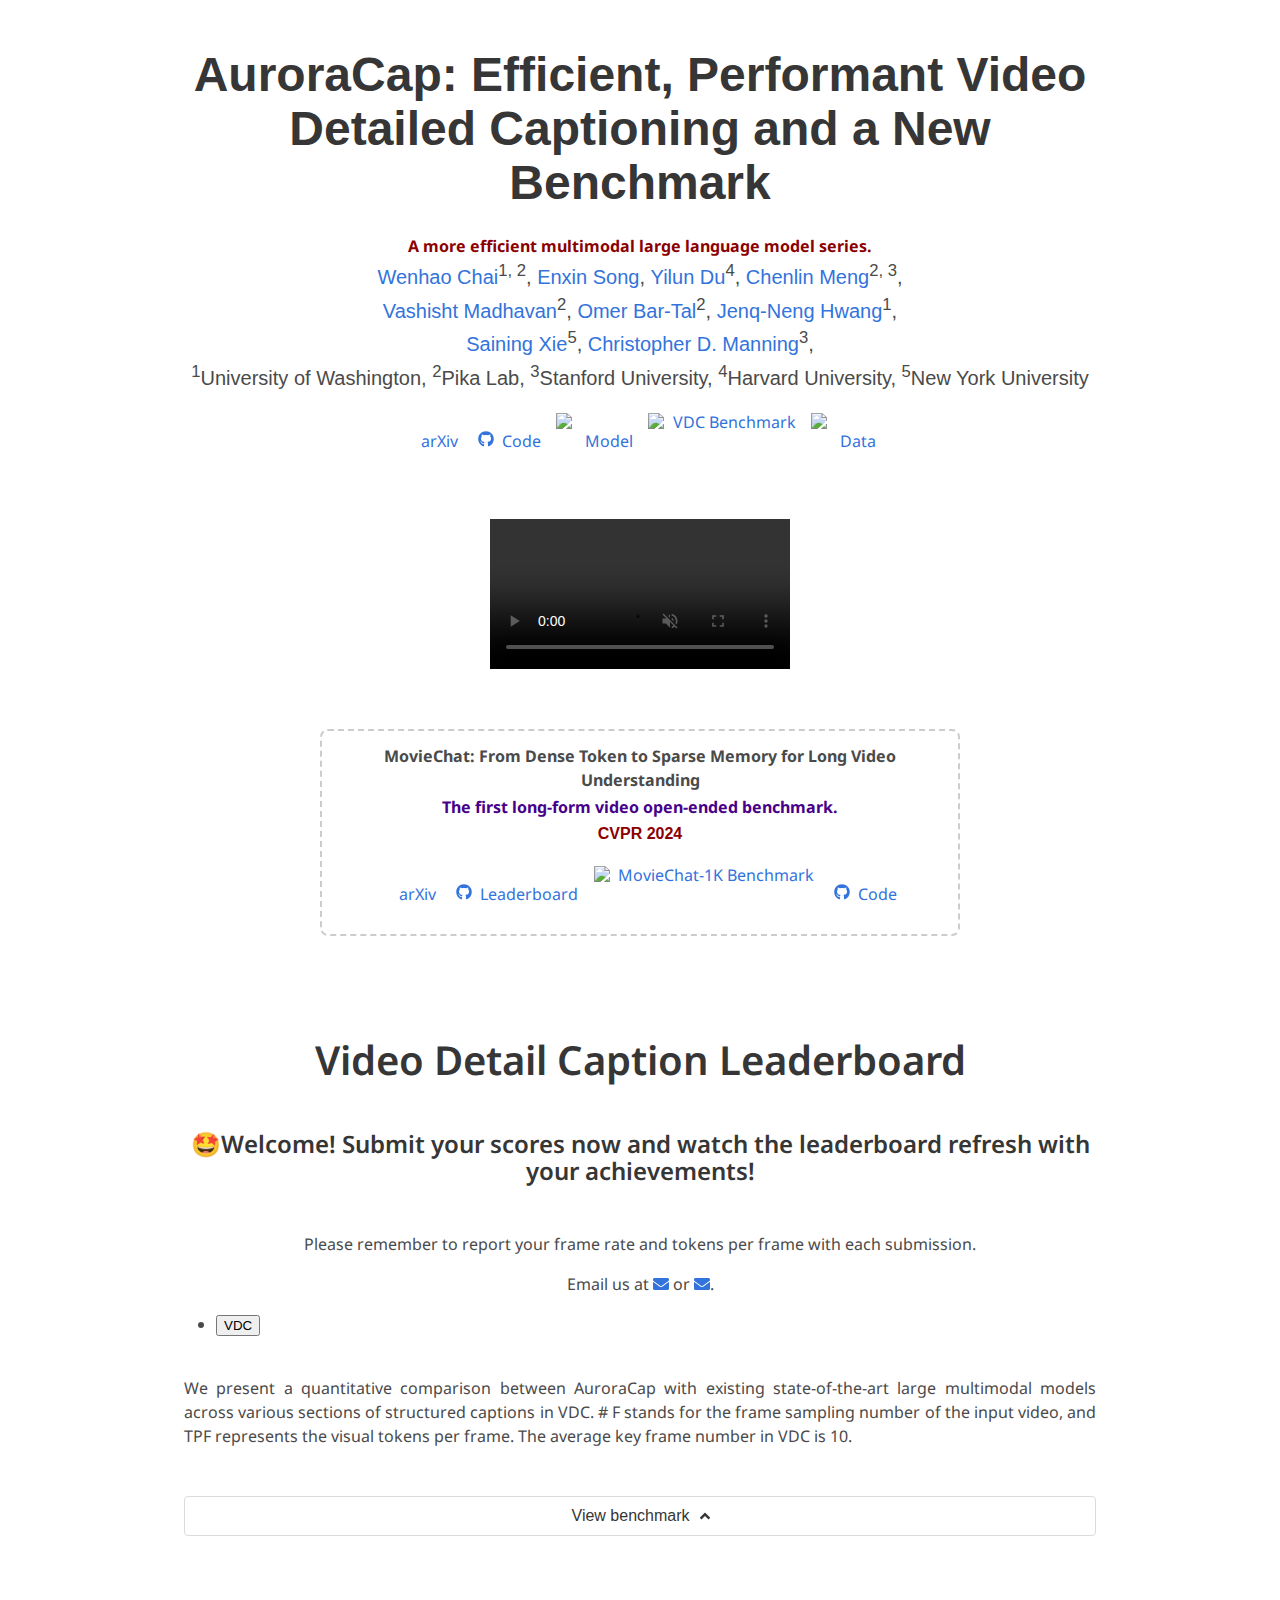
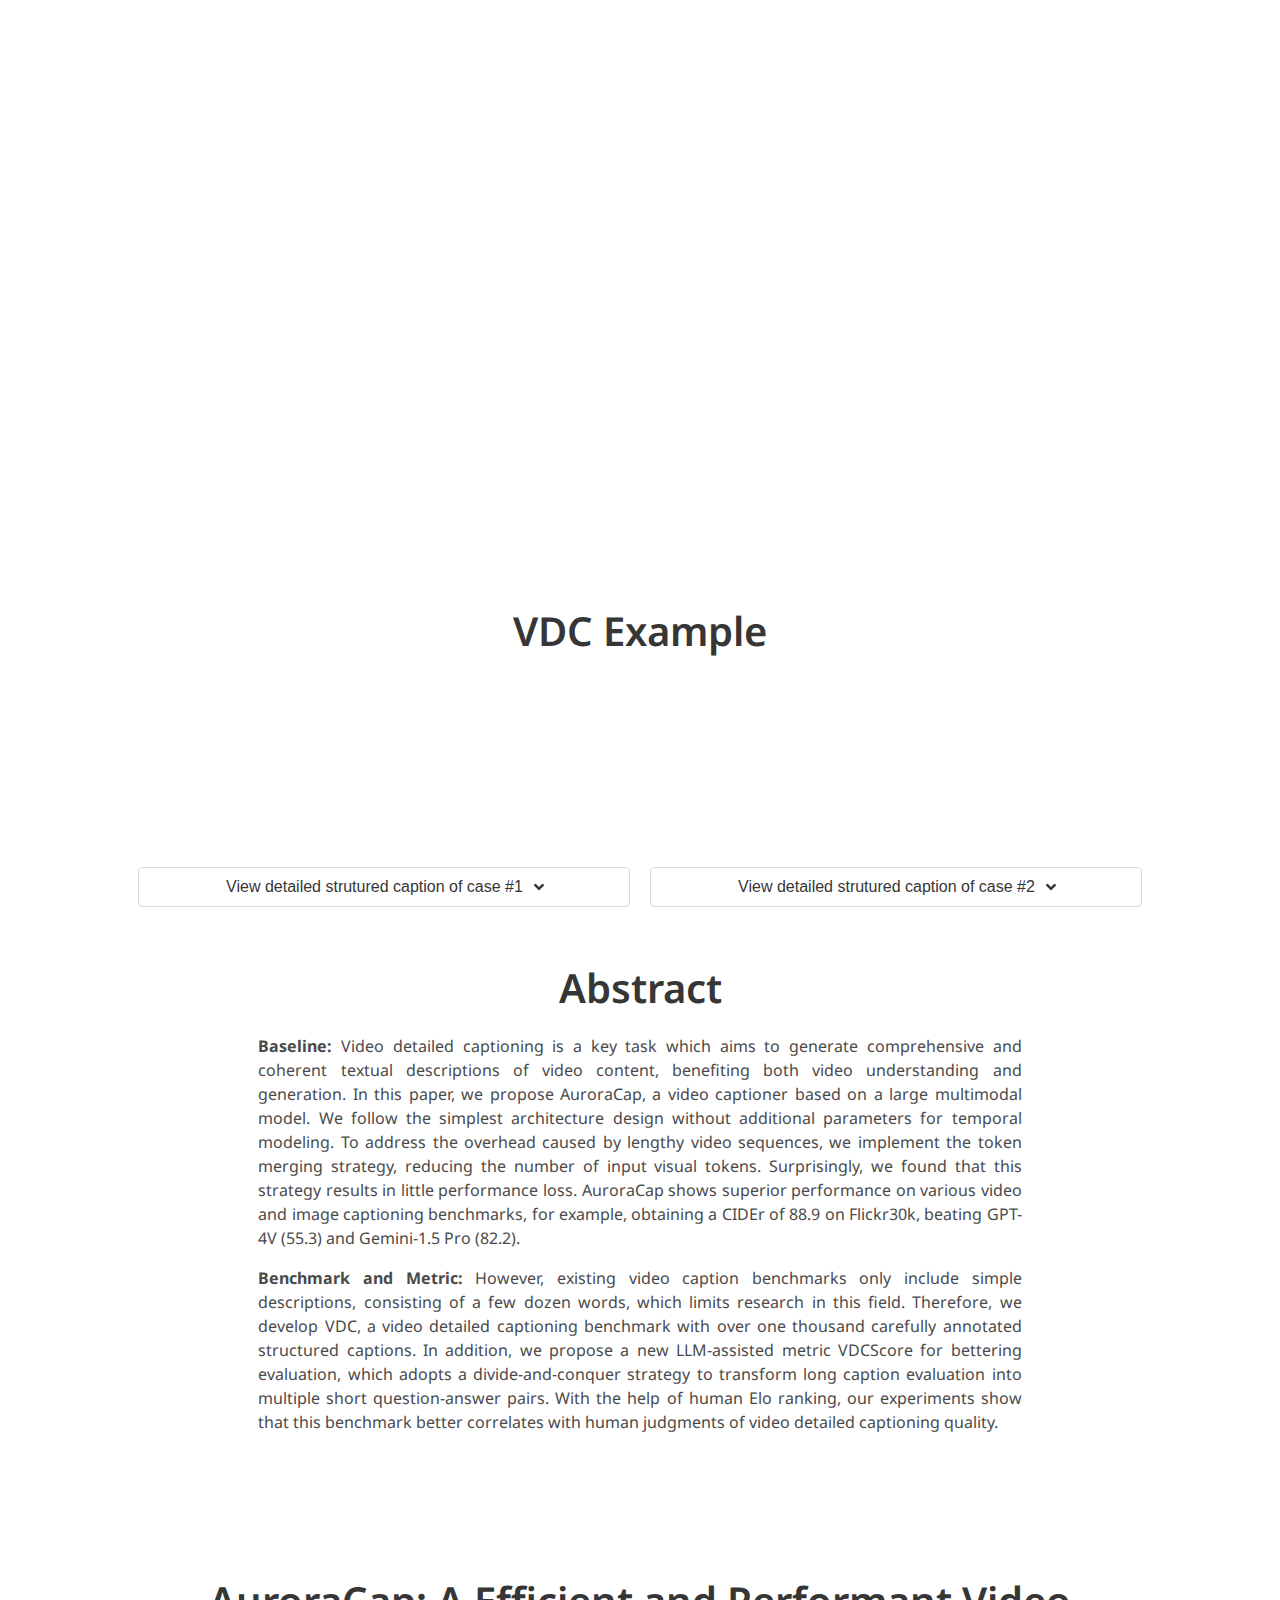
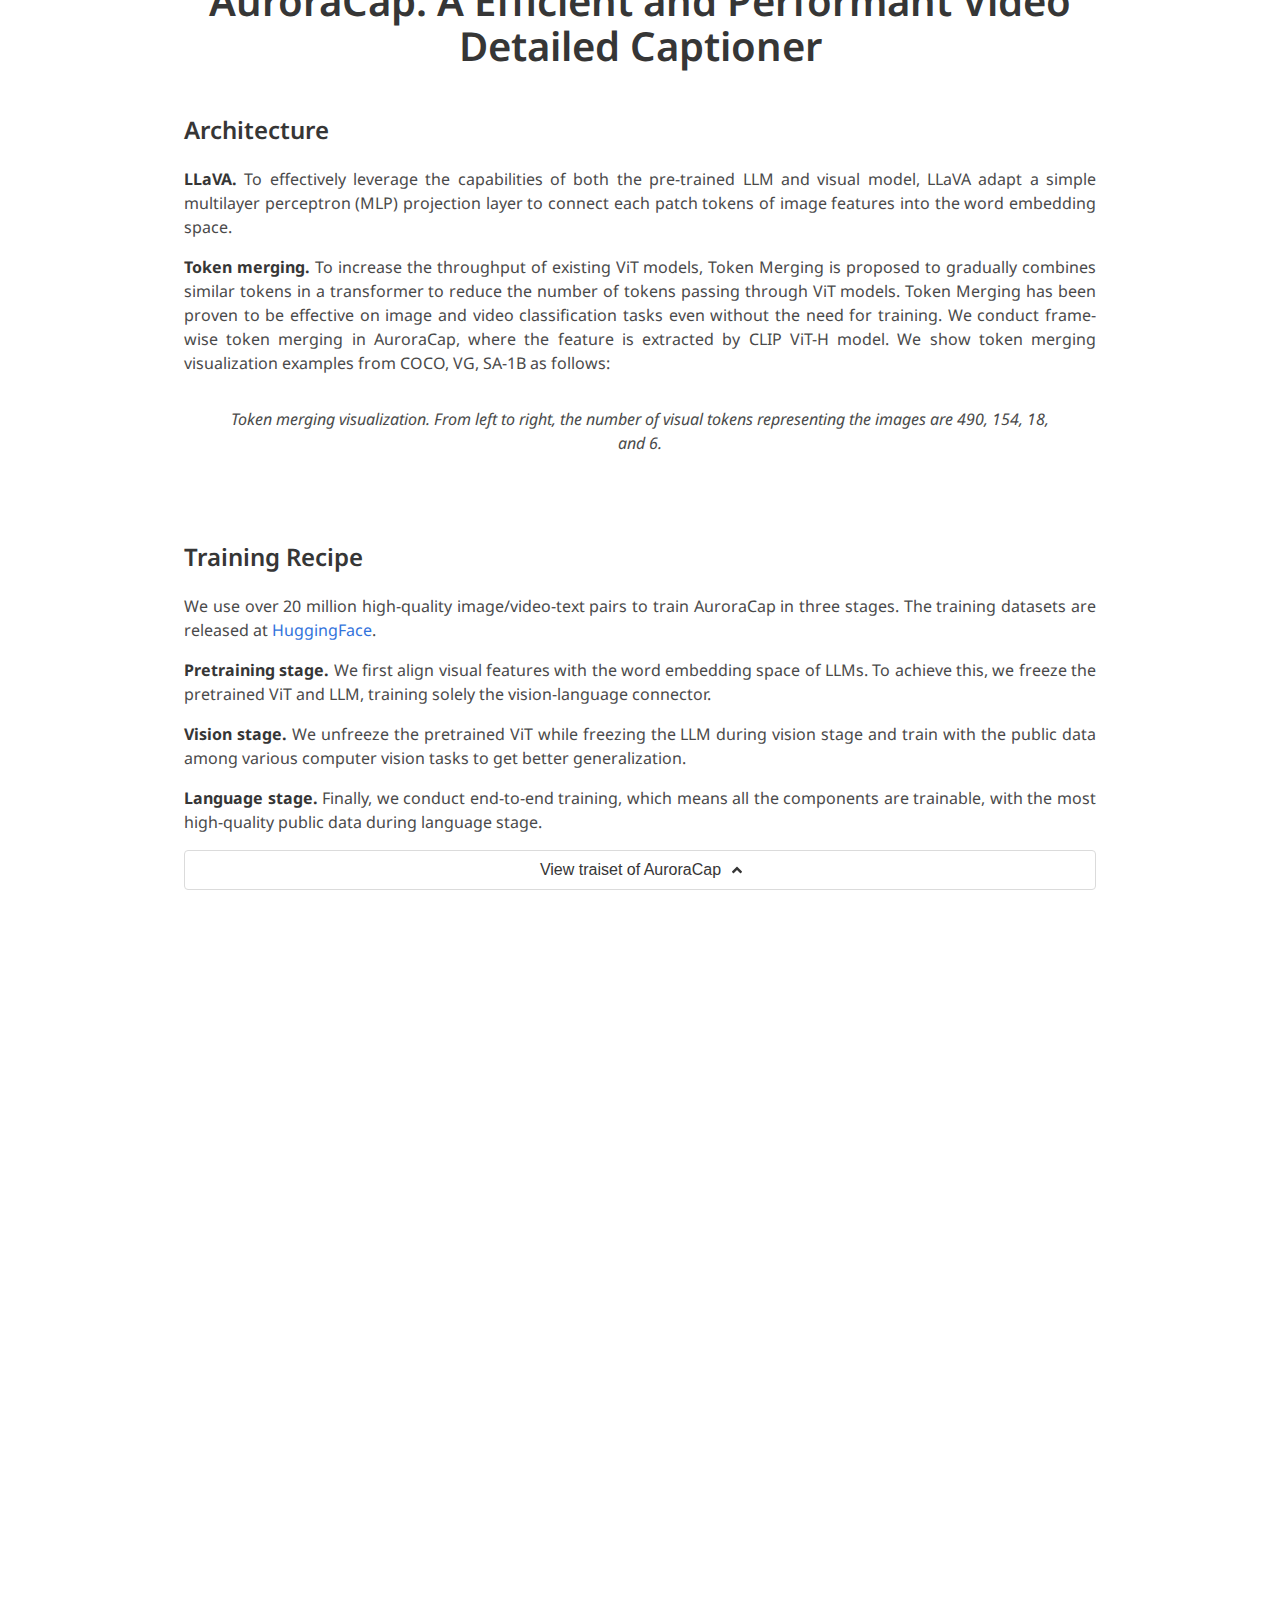
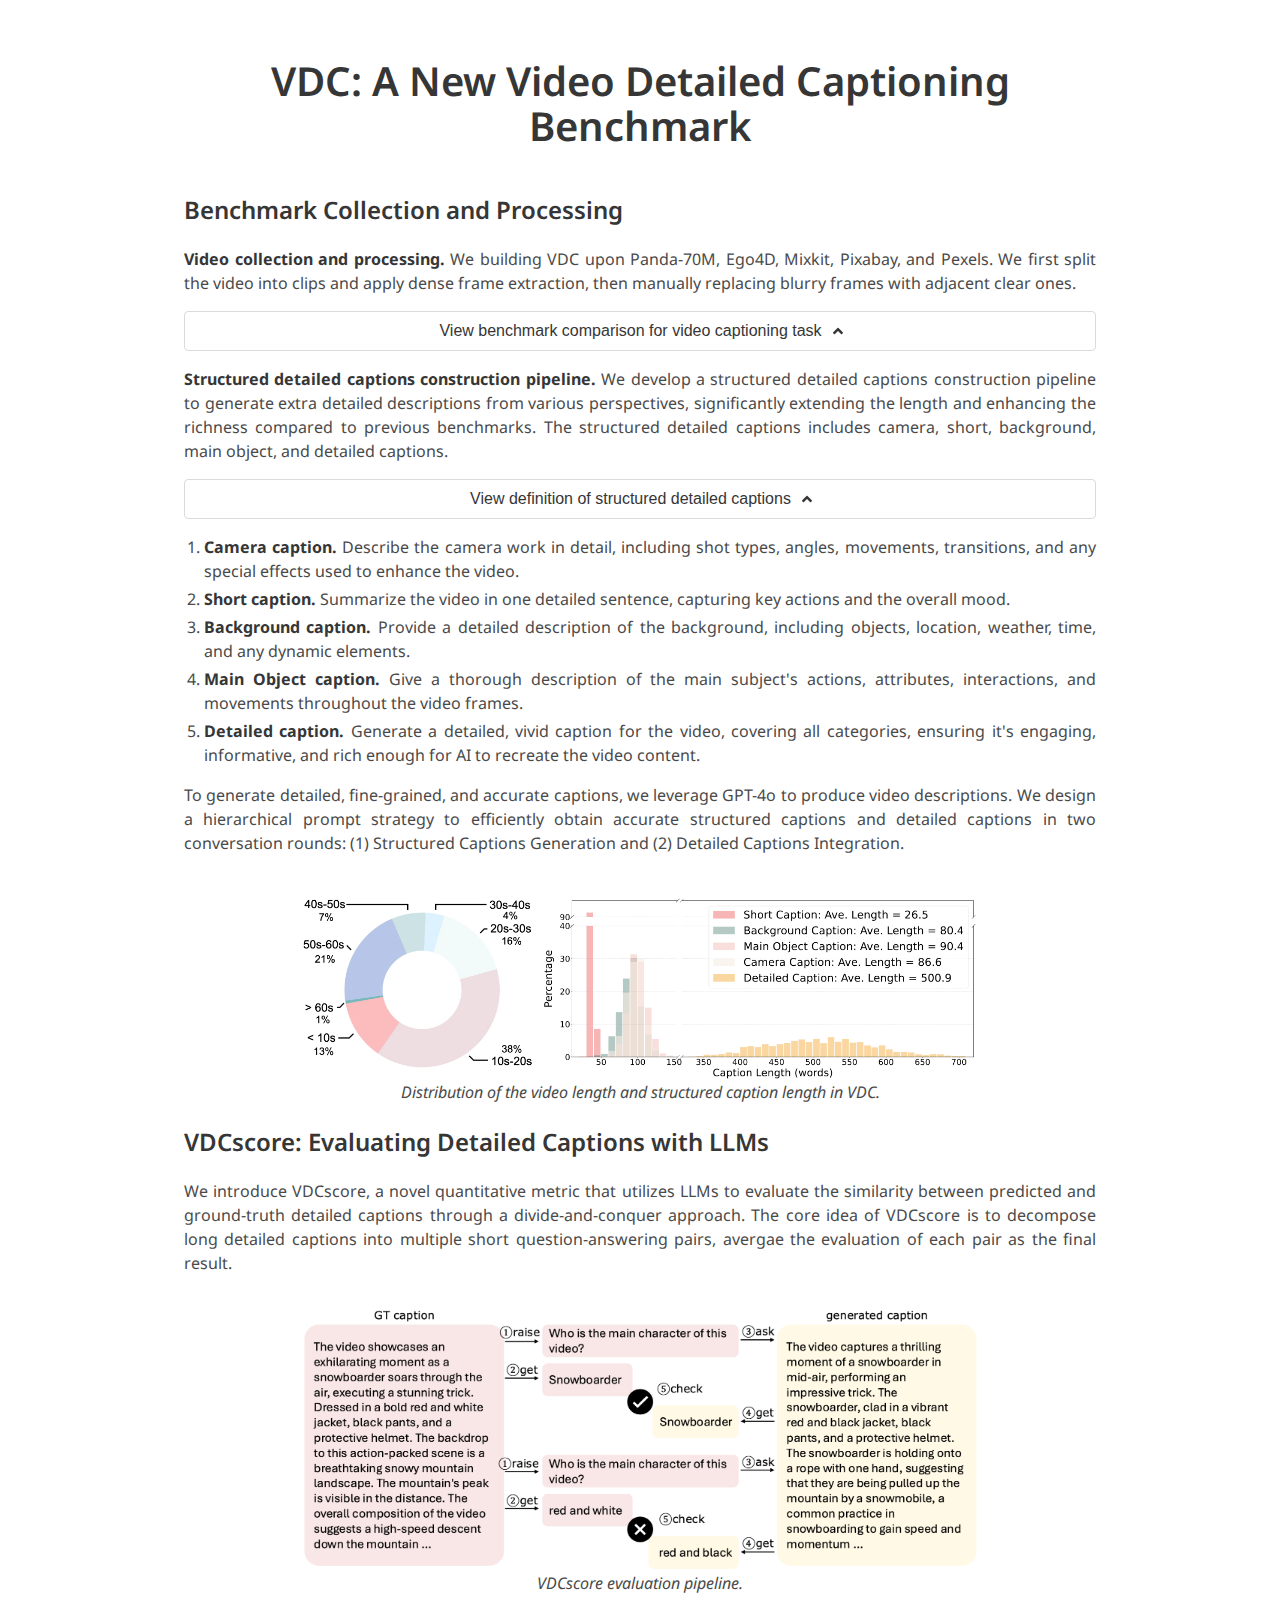
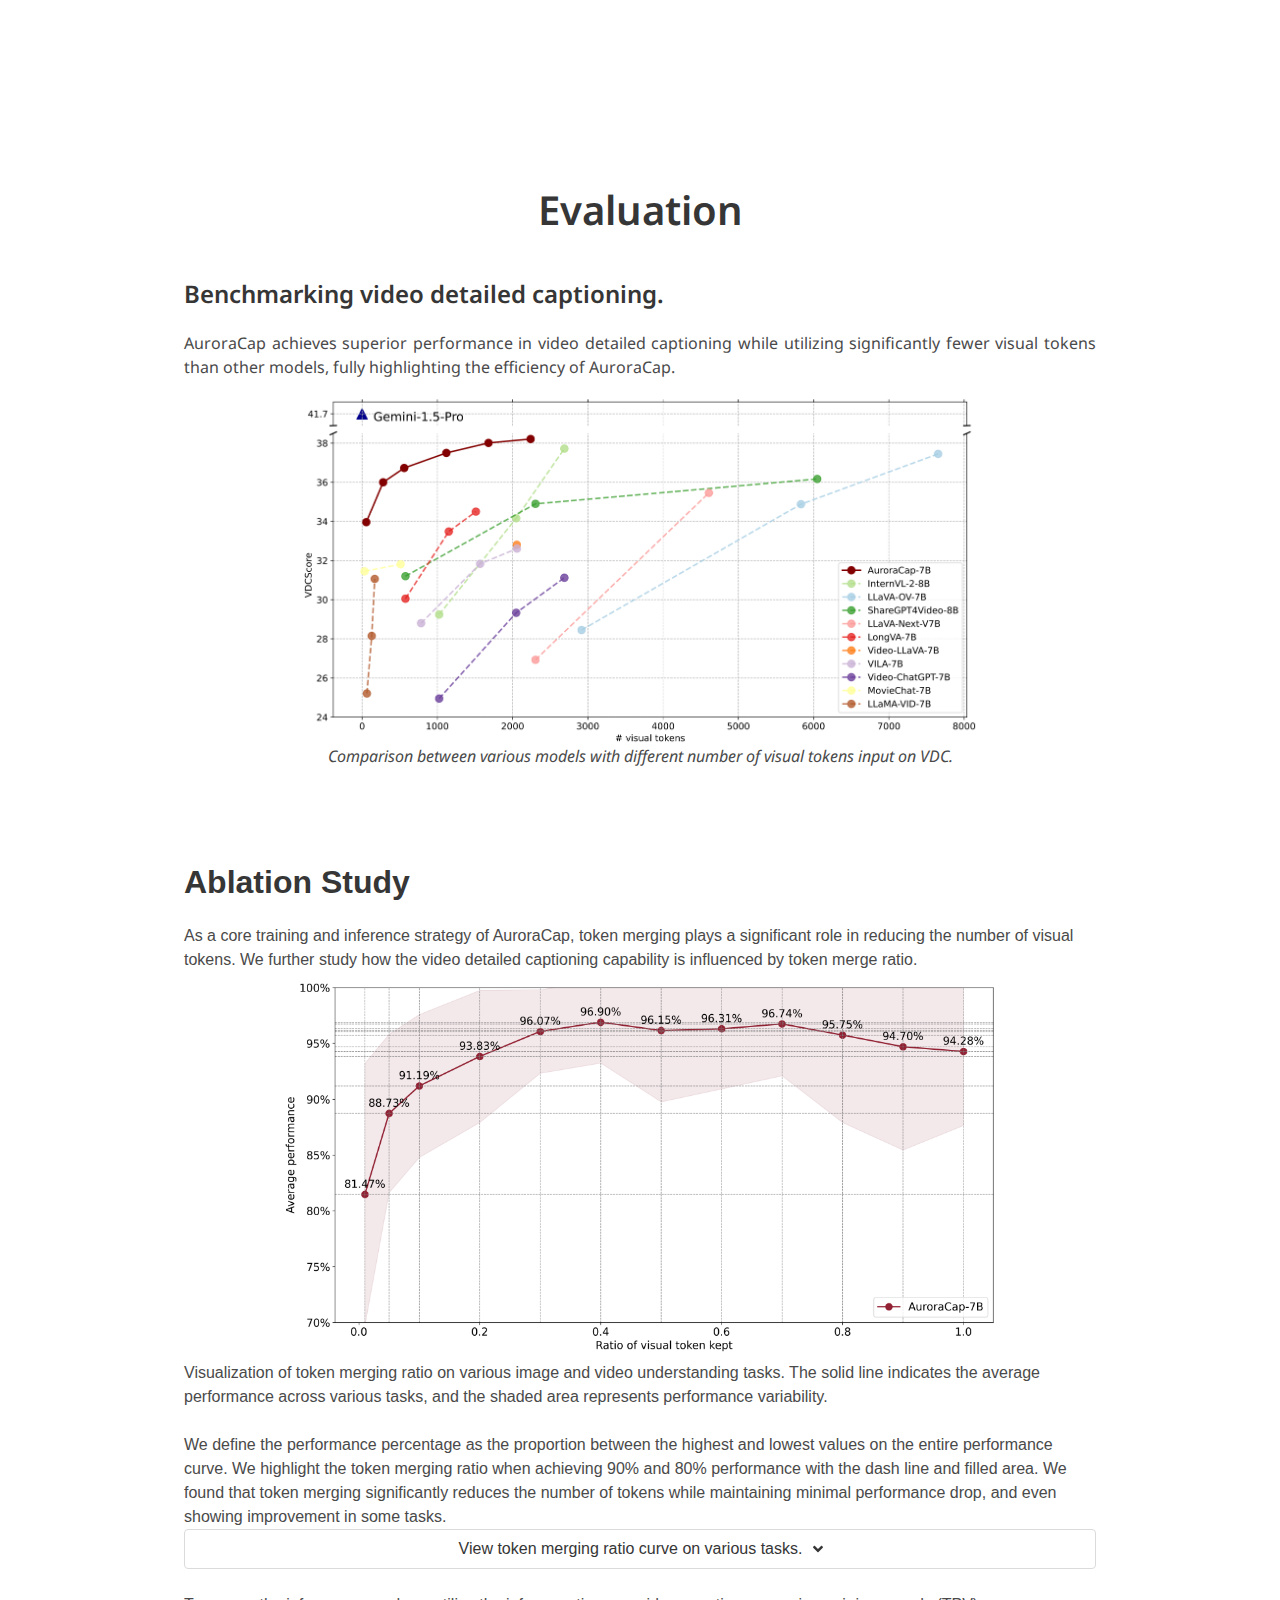
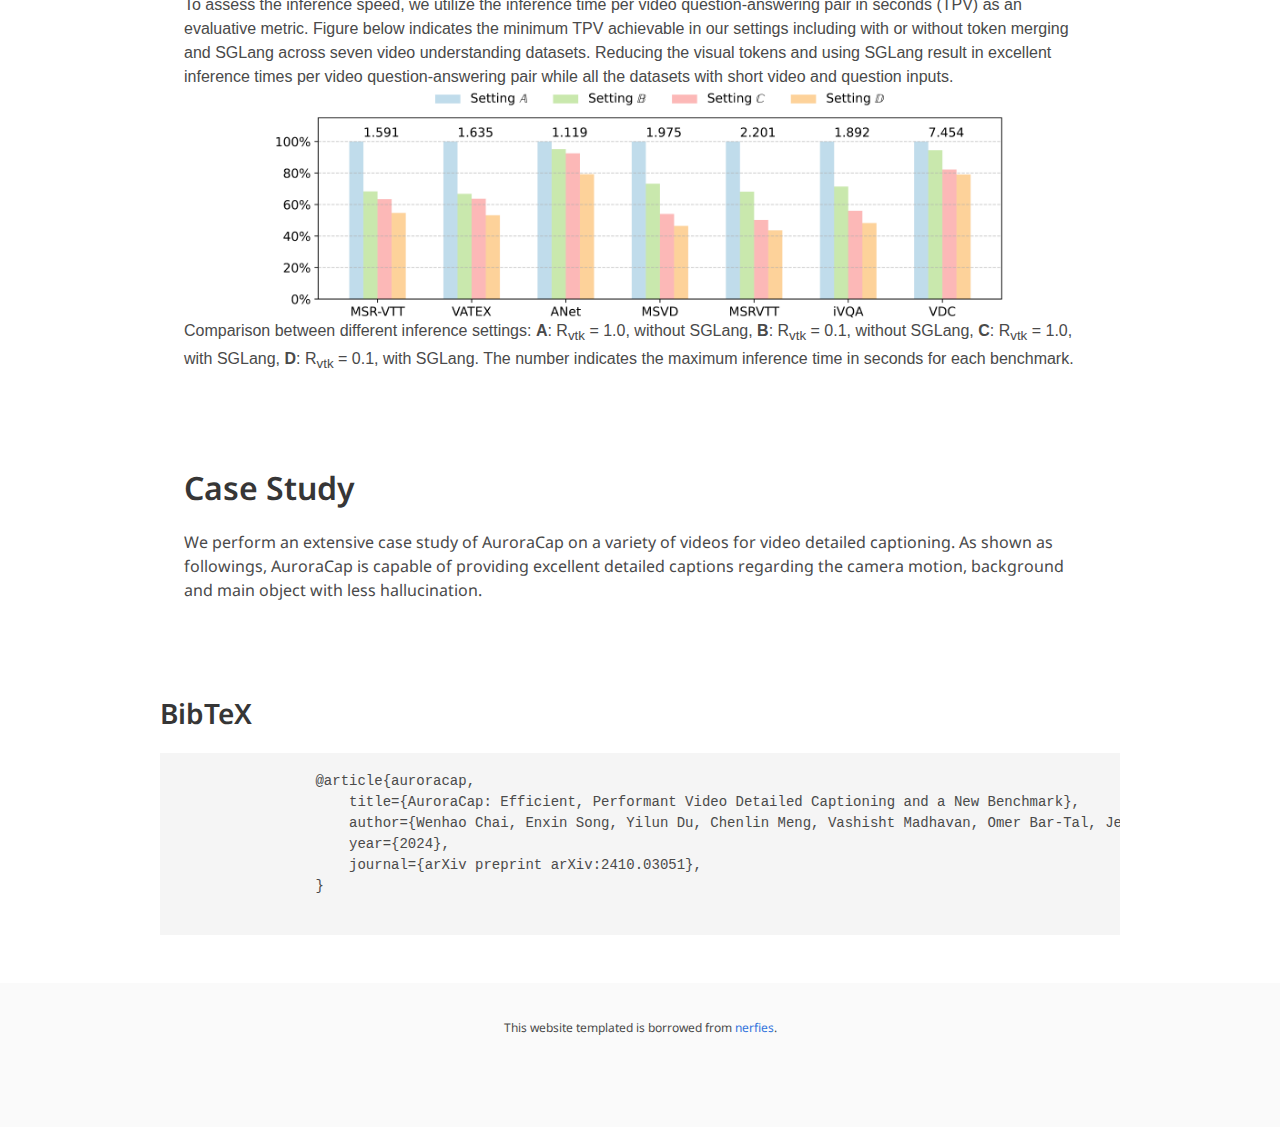
==== index.html @ 4c08557e "add teaser demo video and related work" ====
<!DOCTYPE html>
<html>

<head>
    <title>AuroraCap: Efficient, Performant Video Detailed Captioning and a New Benchmark</title>
    <!-- consider to add our icon here -->
    <!-- <link rel="icon" href="" type="image/icon type"> -->

    <meta name="viewport" content="width=device-width, initial-scale=1">

    <script src="https://cdn.jsdelivr.net/npm/chart.js@4.4.0/dist/chart.umd.min.js"></script>
    <script src="https://cdn.jsdelivr.net/npm/chartjs-plugin-datalabels@2.0.0"></script>
    <script
        src="https://cdn.jsdelivr.net/npm/chartjs-plugin-annotation@3.0.1/dist/chartjs-plugin-annotation.min.js"></script>

    <link href="https://fonts.googleapis.com/css?family=Google+Sans|Noto+Sans|Castoro" rel="stylesheet">
    <link rel="stylesheet" href="website/css/bulma.min.css">
    <link rel="stylesheet" href="website/css/bulma-carousel.min.css">
    <link rel="stylesheet" href="website/css/bulma-slider.min.css">
    <link rel="stylesheet" href="https://cdn.jsdelivr.net/gh/jpswalsh/academicons@1/css/academicons.min.css">
    <link rel="stylesheet" href="website/css/fontawesome.all.min.css">

    <script src="https://ajax.googleapis.com/ajax/libs/jquery/3.5.1/jquery.min.js"></script>
    <script src="./website/javascript/bulma-carousel.min.js"></script>
    <script src="./website/javascript/bulma-slider.min.js"></script>

    <link href="https://cdn.jsdelivr.net/npm/bootstrap@5.1.3/dist/css/bootstrap.min.css" rel="stylesheet"
        integrity="sha384-1BmE4kWBq78iYhFldvKuhfTAU6auU8tT94WrHftjDbrCEXSU1oBoqyl2QvZ6jIW3" crossorigin="anonymous">
    <script src="https://cdn.jsdelivr.net/npm/bootstrap@5.1.3/dist/js/bootstrap.bundle.min.js"
        integrity="sha384-ka7Sk0Gln4gmtz2MlQnikT1wXgYsOg+OMhuP+IlRH9sENBO0LRn5q+8nbTov4+1p"
        crossorigin="anonymous"></script>

    <link href="https://unpkg.com/tabulator-tables@5.5.2/dist/css/tabulator_bootstrap4.min.css" rel="stylesheet">
    <script type="text/javascript" src="https://unpkg.com/tabulator-tables@5.5.2/dist/js/tabulator.min.js"></script>
    <script defer src="website/javascript/fontawesome.all.min.js"></script>
    <!-- <script src="website/javascript/peity-vanilla.js"></script> -->


    <!-- below we load some js scripts -->
    <script src="website/javascript/benchmark_table.js" type="module"></script>

    <link rel="stylesheet" href="website/css/index.css">

    <!-- Google tag (gtag.js) -->
    <script async src="https://www.googletagmanager.com/gtag/js?id=G-C7GJ4FYMY9"></script>
    <script>
        window.dataLayer = window.dataLayer || [];
        function gtag() { dataLayer.push(arguments); }
        gtag('js', new Date());

        gtag('config', 'G-C7GJ4FYMY9');
    </script>

    <!-- MathJax script -->
    <script type="text/javascript" async
        src="https://cdnjs.cloudflare.com/ajax/libs/mathjax/2.7.5/MathJax.js?config=TeX-MML-AM_CHTML">
    </script>
    <script type="text/javascript">
        MathJax.Hub.Config({
            tex2jax: {inlineMath: [['$','$'], ['\\(','\\)']]}
        });
    </script>

    <noscript>
        <p><img alt="Clicky" width="1" height="1" src="//in.getclicky.com/101339888ns.gif" /></p>
    </noscript>

    <script>
        document.addEventListener('DOMContentLoaded', function () {
        var toggles = document.querySelectorAll('.toggle-section');
        toggles.forEach(function(toggle) {
            toggle.addEventListener('click', function() {
            var content = document.getElementById(toggle.getAttribute('aria-controls'));
            var toggleIcon = toggle.children[1].children[0];
            content.classList.toggle('is-active');
            if (content.classList.contains('is-active')) {
                toggleIcon.style.transition = 'transform 0.3s ease';
                toggleIcon.style.transform = 'rotate(180deg)';
            } else {
                toggleIcon.style.transition = 'transform 0.3s ease';
                toggleIcon.style.transform = 'rotate(0deg)';
            }
            });
        });
        });
      </script>

    <style>
        .collapse-content {
          display: none;
          margin-top: 10px;
        }
        .collapse-content.is-active {
          display: block;
        }
        /* .toggle-section .icon.is-small {
          transition: transform 0.3s ease;
        } */
        /* .toggle-section .fa-angle-up {
          transform: rotate(180deg);
        } */
      </style>
</head>

<body>

    
    <!-- Title. -->
    <section class="hero">
        <div class="hero-body">
            <div class="container is-max-desktop">
                <div class="columns is-centered">
                    <div class="column has-text-centered">
                        <h1 class="title is-1 publication-title is-bold">
                            <!-- <img src="website/img/mint-leaf-logo.png" alt="logo" width="40" height="40" /> -->
                            AuroraCap: Efficient, Performant Video Detailed Captioning and a New Benchmark
                        </h1>
                        <p style="color: darkred; font-weight: bold;">A more efficient multimodal large language model series.</p>
                        <div class="is-size-5 publication-authors">
                            <span class="author-block">
                              <a href="https://rese1f.github.io/">Wenhao Chai</a><sup>1, 2</sup>,</span>
                            <span class="author-block">
                              <a href="https://espere-1119-song.github.io/"> Enxin Song</a><sup></sup>,</span>
                            <span class="author-block">
                              <a href="https://yilundu.github.io/"> Yilun Du</a><sup>4</sup>,
                            </span>
                            <span class="author-block">
                              <a href="https://cs.stanford.edu/~chenlin/"> Chenlin Meng</a><sup>2, 3</sup>,
                            </span>
                          </div>
                
                          <div class="is-size-5 publication-authors">
                            <span class="author-block">
                              <a href="https://scholar.google.com/citations?user=WjF1dugAAAAJ">Vashisht Madhavan</a><sup>2</sup>,
                            </span>
                            <span class="author-block">
                              <a href="https://omerbt.github.io/"> Omer Bar-Tal</a><sup>2</sup>,
                            </span>
                            <span class="author-block">
                              <a href="https://people.ece.uw.edu/hwang/">Jenq-Neng Hwang</a><sup>1</sup>,
                            </span>
                          </div>
                
                          <div class="is-size-5 publication-authors">
                            <span class="author-block">
                              <a href="https://www.sainingxie.com/">Saining Xie</a><sup>5</sup>,
                            </span>
                            <span class="author-block">
                              <a href="https://nlp.stanford.edu/~manning/"> Christopher D. Manning</a><sup>3</sup>,
                            </span>
                          </div>
                          
                
                          <div class="is-size-5 publication-authors">
                            <span class="author-block"><sup>1</sup>University of Washington,</span>
                            <span class="author-block"><sup>2</sup>Pika Lab,</span>
                            <span class="author-block"><sup>3</sup>Stanford University,</span>
                            <span class="author-block"><sup>4</sup>Harvard University,</span>
                            <span class="author-block"><sup>5</sup>New York University</span>
                          </div>
                          <!-- <div class="'is-size-5 publication-authors">
                            <span class="author-block"><sup>†</sup>Equal contribution</span>
                          </div>
                          <div class="'is-size-4 publication-authors">
                            <span class="author-block" style="color: darkred; font-weight: bold;">NeurIPS 2024 D&B (Oral)</span>
                          </div> -->

                        <div class="column has-text-centered">
                            <div class="publication-links">
                                <!-- PDF Link. -->
                                 <!-- <span class="link-block">
                                    <a class="btn btn-outline-dark"
                                     role="button">
                                    &nbsp;
                                        <i class="fas fa-file-pdf"></i>
                                        <span>&nbsp;&nbsp;Paper (Coming Soon)</span>
                                    </a> &nbsp;&nbsp;
                                 </span> -->
                                <span class="link-block">
                                    <a href="https://arxiv.org/abs/2410.03051" class="btn btn-outline-dark"
                                        role="button">
                                        <span class="icon">
                                            <i class="ai ai-arxiv"></i>
                                        </span>
                                        <span>arXiv</span>
                                    </a> &nbsp;&nbsp;
                                </span>
                                <!-- Code Link. -->
                                <span class="link-block">
                                    <a href="https://github.com/rese1f/aurora" class="btn btn-outline-dark" role="button">
                                        <span class="icon">
                                            <i class="fab fa-github"></i>
                                        </span>
                                        <span>Code</span>
                                    </a> &nbsp;&nbsp;

                                </span>

                                <!-- Model Link. -->
                                <span class="link-block">
                                    <a href="https://huggingface.co/collections/wchai/auroracap-66d117ffe13bedda96702013" class="btn btn-outline-dark" role="button">
                                        <span class="icon" style="display: inline-flex; align-items: center;">
                                            <img src="https://huggingface.co/front/assets/huggingface_logo-noborder.svg" alt="Hugging Face" style="width: 20px; height: 18px; margin-right: 5px;">
                                        </span>
                                        <span>Model</span>
                                    </a> &nbsp;&nbsp;
                                </span>

                                <!-- Benchmark Link. -->
                                <span class="link-block">
                                    <a href="https://huggingface.co/datasets/wchai/Video-Detailed-Caption" class="btn btn-outline-dark" role="button" style="display: inline-flex; align-items: center;">
                                        <span class="icon" style="display: inline-flex; align-items: center;">
                                            <img src="https://huggingface.co/front/assets/huggingface_logo-noborder.svg" alt="Hugging Face" style="width: 20px; height: 18px; margin-right: 5px;">
                                        </span>
                                        <span>VDC Benchmark</span>
                                    </a> &nbsp;&nbsp;
                                </span>
                                                                                   
                                
                                <!-- Data Link. -->
                                <span class="link-block">
                                    <a href="https://huggingface.co/datasets/wchai/AuroraCap-trainset" class="btn btn-outline-dark" role="button">
                                        <span class="icon" style="display: inline-flex; align-items: center;">
                                            <img src="https://huggingface.co/front/assets/huggingface_logo-noborder.svg" alt="Hugging Face" style="width: 20px; height: 18px; margin-right: 5px;">
                                        </span>
                                        <span>Data</span>
                                    </a> &nbsp;&nbsp;
                                </span>
                            </div>
                        </div>

                    </div>
                </div>
            </div>
        </div>
    </section>


    <section class="hero teaser">
        <div class="container is-max-desktop">
          <div class="hero-body">
              <video id="teaser" autoplay muted loop playsinline controls width="100%">
                  <!-- <source src="./website/videos/eai-video-v2.mov" type="video/quicktime"> -->
                  <source src="./website/videos/vdc_1.mp4" type="video/mp4">
                  Your browser does not support the video tag.
              </video>
          </div>
        </div>
      </section>

    <!-- Previous work -->
    <section class="section" id="model_table" style="border: 2px dashed #ccc; border-radius: 8px; padding: 5px; margin: 5px auto; max-width: 50%;">  
        <div class="container" style="max-width: 100%;">
            <div class="hero-body" style="padding: 5px;">
                <div class="has-text-centered">
                    <h5 style="font-weight: bold; margin: 3px 0;">
                        MovieChat: From Dense Token to Sparse Memory for Long Video Understanding
                    </h5>
                    <p style="color: hsl(271, 100%, 27%); font-weight: bold; text-align: center; margin: 3px 0;">The first long-form video open-ended benchmark.</p>
                    <div class="'is-size-4 publication-authors">
                        <span class="author-block" style="color: darkred; font-weight: bold;">CVPR 2024</span>
                    </div>
                </div>
                <div class="content has-text-justified">
                    <div class="column has-text-centered">
                        <div class="publication-links">
                            <!-- Paper Link. -->
                            <span class="link-block">
                                <a href="https://arxiv.org/abs/2307.16449v4" class="btn btn-outline-dark"
                                    role="button">
                                    <span class="icon">
                                        <i class="ai ai-arxiv"></i>
                                    </span>
                                    <span>arXiv</span>
                                </a> &nbsp;&nbsp;
                            </span>

                            <!-- Leaderboard Link. -->
                            <span class="link-block">
                                <a href="https://github.com/rese1f/MovieChat?tab=readme-ov-file#-moviechat-1k-leaderboard" class="btn btn-outline-dark"
                                    role="button">
                                    <span class="icon">
                                        <i class="fab fa-github"></i>
                                    </span>
                                    <span>Leaderboard</span>
                                </a> &nbsp;&nbsp;
                            </span>

                            <!-- Benchmark Link. -->
                            <span class="link-block">
                                <a href="https://huggingface.co/datasets/Enxin/MovieChat-1K-test" class="btn btn-outline-dark" role="button" style="display: inline-flex; align-items: center;">
                                    <span class="icon" style="display: inline-flex; align-items: center;">
                                        <img src="https://huggingface.co/front/assets/huggingface_logo-noborder.svg" alt="Hugging Face" style="width: 20px; height: 18px; margin-right: 5px;">
                                    </span>
                                    <span>MovieChat-1K Benchmark</span>
                                </a> &nbsp;&nbsp;
                            </span>

                            <!-- Code Link. -->
                            <span class="link-block">
                                <a href="https://github.com/rese1f/MovieChat" class="btn btn-outline-dark" role="button">
                                    <span class="icon">
                                        <i class="fab fa-github"></i>
                                    </span>
                                    <span>Code</span>
                                </a> &nbsp;&nbsp;

                            </span>
                                                                               
                        </div>
                    </div>
                    
                </div>
            </div>
        </div>
    </section>

    <!-- Leaderboard-->
    <section class="section" id="embodied_agent_interface_detail">
        <div class="container is-max-desktop">
            <div class="hero-body">
                <h2 class="title is-2" style="text-align: center;">Video Detail Caption Leaderboard</h2>
                <br>
                <div class="content has-text-justified">
                    <div class="has-text-centered">
                        <h4 class="title is-4">🤩Welcome! Submit your scores now and watch the leaderboard refresh with your achievements! </h4>
                        <br>
                        <p>
                            Please remember to report your frame rate and tokens per frame with each submission.
                        </p>
                        <p>
                            Email us at <a href="mailto:enxin.23@intl.zju.edu.cn"><i class="fas fa-envelope"></i></a> or <a href="mailto:wchai@uw.edu"><i class="fas fa-envelope"></i></a>.
                        </p>
                    </div>
                    <ul class="nav nav-tabs" id="myTab" role="tablist">
                        <li class="nav-item" role="presentation">
                            <button class="nav-link active" id="main-results-tab" data-bs-toggle="tab"
                                data-bs-target="#benchmark-table-content" type="button" role="tab"
                                aria-controls="main-results-tab" aria-selected="true">VDC</button>
                        </li>
                        <!-- <li class="nav-item" role="presentation">
                            <button class="nav-link" id="eurus-code-table-tab" data-bs-toggle="tab"
                                data-bs-target="#eurus-code-table-content" type="button" role="tab"
                                aria-controls="eurus-code-table-tab" aria-selected="false">VirtualHome</button>
                        </li> -->
                    </ul>
                    <div class="tab-content" id="myTabContent">
                        <div class="tab-pane fade show active" id="benchmark-table-content" role="tabpanel"
                            aria-labelledby="benchmark-table-content">
                            <div id="behavior-benchmark-main-table"></div>
                        </div>
                        <!-- <div class="tab-pane fade" id="eurus-code-table-content" role="tabpanel"
                            aria-labelledby="eurus-code-table-content">
                            <div id="virtualhome-benchmark-main-table"></div>
                        </div> -->
                    </div>
                    <br>
                    <p>
                        We present a quantitative comparison between AuroraCap with existing state-of-the-art large multimodal models across various sections of structured captions in VDC. 
                        # F stands for the frame sampling number of the input video, and TPF represents the visual tokens per frame. 
                        The average key frame number in VDC is 10.
                    </p>

                </div>
                <br>
                <div class="collapsible-section">
                    <button class="button is-fullwidth toggle-section" aria-controls="benchmark_table">
                        <span>View benchmark</span>
                        <span class="icon is-small">
                            <i class="fas fa-angle-down" aria-hidden="true"></i>
                        </span>
                    </button>
                    <div id="benchmark_table" class="collapse-content">
                        <iframe
                        src="https://huggingface.co/datasets/wchai/Video-Detailed-Caption/embed/viewer/default/VDC_captions"
                        frameborder="0"
                        width="100%"
                        height="560px"
                        ></iframe>
                    </div>
                </div>
                <script>
                    document.addEventListener('DOMContentLoaded', function() {
                        const button = document.querySelector('[aria-controls="benchmark_table"]');
                        if (button) {
                            button.click();
                        }
                    });
                </script>
            </div>
        </div>
    </section>


    <!-- Example video -->
    <div class="video-container">
        <h2 class="title is-2" style="text-align: center;">VDC Example</h2>
        <br>
        <table style="width: 80%; margin: 0 auto;">
            <tr>
                <td style="width: 50%; padding: 10px;">
                    <video autoplay muted loop playsinline style="width: 100%; height: auto;">
                        <source src="website/videos/vdc_1.mp4" type="video/mp4">
                        Your browser does not support the video tag.
                    </video> 
                    <div class="collapsible-section">
                        <button class="button is-fullwidth toggle-section" aria-controls="transition_table_vh_1">
                            <span>View detailed strutured caption of case #1</span>
                            <span class="icon is-small">
                                <i class="fas fa-angle-down" aria-hidden="true"></i>
                            </span>
                        </button>
                        <div id="transition_table_vh_1" class="collapse-content">
                            <table class="table is-striped is-hoverable" id="vh_logical_matching_score" style="width: 100%; table-layout: fixed; font-size: 0.9em;">
                                <thead>
                                    <tr> 
                                        <th style="width: 15%;"><b>[short caption]</b></th>
                                        <th style="width: 85%;">(26 words) In this video, two smartphones are compared side by side as they launch and run the game \'Angry Birds 2\', showcasing their performance and loading times. </th>
                                    </tr>
                                    <tr>
                                        <th style="width: 15%;"><b>[background caption]</b></th>
                                        <th style="width: 85%;">(65 words) The video is set against a clean, white background that emphasizes the two smartphones placed side by side. The lighting is bright and even, creating a neutral atmosphere. The time displayed at the bottom of the screen counts up, indicating the duration of the gameplay. The environment is quiet, with no background noise, allowing the focus to remain on the visual performance of the devices.</th>
                                    </tr>
                                    <tr>
                                        <th style="width: 15%;"><b>[main object caption]</b></th>
                                        <th style="width: 85%;">(85 words) The main subjects are two smartphones, one on the left and one on the right, both displaying the game \'Angry Birds 2\'. The left phone shows a vibrant loading screen with colorful graphics, while the right phone initially displays a blank screen before transitioning to the game. The hands of the presenter are visible, interacting with the devices, tapping the screens to initiate the game. The presenter\'s fingers move swiftly, indicating a sense of urgency and excitement as they compare the responsiveness of both devices.</th>
                                    </tr>
                                    <tr>
                                        <th style="width: 15%;"><b>[camera caption]</b></th>
                                        <th style="width: 85%;">(76 words) The camera work is steady and focused, primarily using a medium shot that captures both smartphones in their entirety. The angle is slightly above the devices, providing a clear view of the screens and the presenter\'s hands. There are no significant camera movements; instead, the focus remains on the devices as they load the game. The video includes a timer overlay at the bottom, which counts the seconds, enhancing the comparative aspect of the performance test. The video opens with a visually striking presentation of two smartphones positioned side by side against a pristine white background, which serves to enhance the focus on the devices themselves. The lighting is bright and evenly distributed, creating a neutral and distraction-free atmosphere that allows viewers to concentrate on the smartphones and their performance.</th>
                                    </tr>
                                    <tr>
                                        <th style="width: 15%;"><b>[detailed caption]</b></th>
                                        <th style="width: 85%;">(609 words) The video opens with a visually striking presentation of two smartphones positioned side by side against a pristine white background, which serves to enhance the focus on the devices themselves. The lighting is bright and evenly distributed, creating a neutral and distraction-free atmosphere that allows viewers to concentrate on the smartphones and their performance. Both devices prominently display the YouTube application interface, featuring a video titled "Dart Moon Collision," which is highlighted as "#1 ON TRENDING" from the "NASA.gov Video" channel. Below the video pane, viewers can see the view counts and like/dislike statistics, along with a curated list of additional video suggestions at the bottom of the screens. A consistent timestamp of 6:12 PM is visible, adding a temporal context to the scene. A watermark logo is also present, likely indicating the content\'s publisher or owner, subtly reinforcing the source of the material being showcased.</th>
                                    </tr>
                                </thead>
                            </table>
                        </div>
                    </div>
                </td>
                
                <td style="width: 50%; padding: 10px;">
                    <video autoplay muted loop playsinline style="width: 100%; height: auto;">
                        <source src="website/videos/vdc_2.mp4" type="video/mp4">
                        Your browser does not support the video tag.
                    </video> 
                    <div class="collapsible-section">
                        <button class="button is-fullwidth toggle-section" aria-controls="transition_table_vh_2">
                            <span>View detailed strutured caption of case #2</span>
                            <span class="icon is-small">
                                <i class="fas fa-angle-down" aria-hidden="true"></i>
                            </span>
                        </button>
                        <div id="transition_table_vh_2" class="collapse-content">
                            <table class="table is-striped is-hoverable" id="vh_logical_matching_score" style="width: 100%; table-layout: fixed; font-size: 0.9em;">
                                <thead>
                                    <tr>
                                        <th style="width: 16%; text-align: center; vertical-align: middle;"><b>[short caption]</b></th>
                                        <th style="width: 84%; vertical-align: middle;">(25 words) A young woman with curly hair engages with her laptop, transitioning from a focused expression to a smile, reflecting a journey of discovery or realization.</th>
                                    </tr>
                                    <tr>
                                        <th style="width: 16%; text-align: center; vertical-align: middle;"><b>[background caption]</b></th>
                                        <th style="width: 84%; vertical-align: middle;">(70 words) The setting is minimalistic, featuring a soft blue backdrop that creates a calm and serene atmosphere. The lighting is bright and even, enhancing the subject\'s features and the smooth surface of the laptop. There are no distracting elements in the background, allowing the viewer to focus entirely on the subject\'s expressions and actions. The environment is quiet, with a sense of stillness that emphasizes the woman\'s concentration and eventual joy.</th>
                                    </tr>
                                    <tr>
                                        <th style="width: 16%; text-align: center; vertical-align: middle;"><b>[main object caption]</b></th>
                                        <th style="width: 84%; vertical-align: middle;">(93 words) The main subject, a young woman with a voluminous curly hairstyle, is dressed in a light blue button-up shirt. Initially, her expression is serious and contemplative as she gazes intently at the laptop screen, her brow slightly furrowed. As she interacts with the device, her posture is slightly hunched forward, indicating focus and engagement. Gradually, her expression shifts to one of delight, with a smile breaking across her face, suggesting a positive revelation or achievement. Her fingers move deftly over the laptop\'s keyboard, showcasing her active participation in whatever task she is undertaking.</th>
                                    </tr>
                                    <tr>
                                        <th style="width: 16%; text-align: center; vertical-align: middle;"><b>[camera caption]</b></th>
                                        <th style="width: 84%; vertical-align: middle;">(94 words) The camera work is steady and focused, primarily using a medium shot that captures both smartphones in their entirety. The angle is slightly above the devices, providing a clear view of the screens and the presenter\'s hands. There are no significant camera movements; instead, the focus remains on the devices as they load the game. The video includes a timer overlay at the bottom, which counts the seconds, enhancing the comparative aspect of the performance test. The video opens with a visually striking presentation of two smartphones positioned side by side against a pristine white background, which serves to enhance the focus on the devices themselves. The lighting is bright and evenly distributed, creating a neutral and distraction-free atmosphere that allows viewers to concentrate on the smartphones and their performance.</th>
                                    </tr>
                                    <tr>
                                        <th style="width: 16%; text-align: center; vertical-align: middle;"><b>[detailed caption]</b></th>
                                        <th style="width: 84%; vertical-align: middle;">(407 words) The video presents a captivating scene featuring a young woman with voluminous, curly hair, elegantly styled and framing her face. She is dressed in a light blue collared shirt that complements her complexion and adds a touch of calmness to the overall aesthetic. The setting is minimalistic, with a soft blue backdrop that enhances the serene atmosphere, creating a tranquil environment conducive to concentration. The lighting is bright and even, illuminating her features and the sleek surface of the laptop she is holding, while ensuring that no distracting elements are present in the background. This simplicity allows the viewer to focus entirely on her expressions and actions, which are central to the narrative.<br>As the video unfolds, the woman maintains a consistent posture, initially appearing serious and contemplative as she gazes intently at the laptop screen. Her brow is slightly furrowed, indicating deep thought and engagement with the task at hand. She leans slightly forward, her body language reflecting her focus and determination. The camera captures her in a series of close-up shots, providing an intimate view of her facial expressions and hand movements. The angles are primarily frontal, allowing the audience to connect with her emotional journey as she interacts with the device.<br>Throughout the sequence, the woman\'s expression transitions from one of concentration to a radiant smile, suggesting a journey of discovery or realization. As she navigates through the content on her laptop, her fingers move deftly over the keyboard, showcasing her active participation and engagement with whatever task she is undertaking. The smooth transitions between shots maintain a fluid narrative flow, with the focus subtly shifting between her face and the laptop screen. This technique emphasizes the connection between her emotional responses and the content she is interacting with, drawing the viewer deeper into her experience.<br>The overall composition of the video is clean and visually appealing, with a shallow depth of field that blurs the background slightly, ensuring that the viewer\'s attention remains on the subject. The stillness of the environment enhances the sense of concentration, while the eventual shift in her expression to one of delight signifies a positive revelation or achievement. This moment of joy, captured in her smile, serves as a poignant reminder of the satisfaction that can come from engaging with technology and the discoveries it can facilitate. The video encapsulates a moment of introspection and triumph, inviting the viewer to share in the woman\'s journey as she navigates her digital landscape.
                                    </tr>
                                </thead>
                            </table>
                        </div>
                    </div>
                </td>

                
            </tr>
        </table>
    </div>


    <!-- Abstract. -->
    <section class="section" id="abstract">
        <div class="container is-max-desktop">
            <div class="columns is-centered has-text-centered">
                <div class="column is-four-fifths">
                    <h2 class="title is-2">Abstract</h2>
                    <div class="content has-text-justified">
                        <p>
                            <b>Baseline:</b> 
                            Video detailed captioning is a key task which aims to generate comprehensive and coherent textual descriptions of video content, benefiting both video understanding and generation. 
                            In this paper, we propose AuroraCap, a video captioner based on a large multimodal model. 
                            We follow the simplest architecture design without additional parameters for temporal modeling. 
                            To address the overhead caused by lengthy video sequences, we implement the token merging strategy, reducing the number of input visual tokens.
                            Surprisingly, we found that this strategy results in little performance loss. 
                            AuroraCap shows superior performance on various video and image captioning benchmarks, for example, obtaining a CIDEr of 88.9 on Flickr30k, beating GPT-4V (55.3) and Gemini-1.5 Pro (82.2). 
                        </p>
                        <p>
                            <b>Benchmark and Metric:</b> 
                            However, existing video caption benchmarks only include simple descriptions, consisting of a few dozen words, which limits research in this field. 
                            Therefore, we develop VDC, a video detailed captioning benchmark with over one thousand carefully annotated structured captions. 
                            In addition, we propose a new LLM-assisted metric VDCScore for bettering evaluation, which adopts a divide-and-conquer strategy to transform long caption evaluation into multiple short question-answer pairs. 
                            With the help of human Elo ranking, our experiments show that this benchmark better correlates with human judgments of video detailed captioning quality. 
                        </p>
                    </div>
                </div>
            </div>

        </div>
    </section>


    <!-- Method -->
    <section class="section" id="embodied_agent_interface_detail">
        <div class="container is-max-desktop">
            <div class="hero-body">
                    <h2 class="title is-2" style="text-align: center;">AuroraCap: A Efficient and Performant Video Detailed Captioner</h2>
                    <br>
                    <div class="content has-text-justified">
                        <h3 class="title is-4">Architecture</h3>
                        <p>
                            <strong>LLaVA.<d-cite key="liu2024visual"></d-cite></strong> 
                            To effectively leverage the capabilities of both the pre-trained LLM and visual model, LLaVA adapt a simple multilayer perceptron (MLP) projection layer to connect each patch tokens of image features into the word embedding space. 
                        </p>
                        <p>
                            <strong>Token merging.<d-cite key="bolya2022token"></d-cite></strong> 
                            To increase the throughput of existing ViT models, Token Merging is proposed to gradually combines similar tokens in a transformer to reduce the number of tokens passing through ViT models. 
                            Token Merging has been proven to be effective on image and video classification tasks even without the need for training.
                            We conduct frame-wise token merging in AuroraCap, where the feature is extracted by CLIP ViT-H<d-cite key="fang2023data"></d-cite> model. 
                            We show token merging visualization examples from  COCO<d-cite key="lin2014microsoft"></d-cite>, VG<d-cite key="krishna2017visual"></d-cite>, SA-1B<d-cite key="kirillov2023segment"></d-cite> as follows:
                            <d-figure>
                                <figure class="l-body">
                                    <div id='tomevis_div'></div>
                                    <script src="https://d3js.org/d3.v7.min.js"></script>
                                    <script src="website/javascript/tome_vis.js"></script>
                                    <figcaption>
                                        Token merging visualization. From left to right, the number of visual tokens representing the images are 490, 154, 18, and 6.
                                    </figcaption>
                                    </figure>
                            </d-figure>
                        </p>
                        <br>
                        <h3 class="title is-4">Training Recipe</h3>
                        <p>
                            We use over 20 million high-quality image/video-text pairs to train AuroraCap in three stages. The training datasets are released at <a href="https://huggingface.co/datasets/Reself/AuroraCap-trainset" target="_blank">HuggingFace</a>.
                        </p>
                        <p>
                            <strong>Pretraining stage.</strong> 
                            We first align visual features with the word embedding space of LLMs. 
                            To achieve this, we freeze the pretrained ViT and LLM, training solely the vision-language connector. 
                        </p>
                        <p>
                            <strong>Vision stage.</strong> 
                            We unfreeze the pretrained ViT while freezing the LLM during vision stage and train with the public data among various computer vision tasks to get better generalization.
                        </p>
                        <p>
                            <strong>Language stage.</strong> 
                            Finally, we conduct end-to-end training, which means all the components are trainable, with the most high-quality public data during language stage. 
                        </p>
                        <div class="collapsible-section">
                            <button class="button is-fullwidth toggle-section" aria-controls="transition_table_vh_3">
                                <span>View traiset of AuroraCap</span>
                                <span class="icon is-small">
                                    <i class="fas fa-angle-down" aria-hidden="true"></i>
                                </span>
                            </button>
                            <div id="transition_table_vh_3" class="collapse-content">
                                <iframe
                                src="https://huggingface.co/datasets/wchai/AuroraCap-trainset/embed/viewer/default/projection"
                                frameborder="0"
                                width="100%"
                                height="560px"
                                ></iframe>
                            </div>
                        </div>
                        <script>
                            document.addEventListener('DOMContentLoaded', function() {
                                const button = document.querySelector('[aria-controls="transition_table_vh_3"]');
                                if (button) {
                                    button.click();
                                }
                            });
                        </script>
                    </div>
            </div>
        </div>
    </section>


    <!-- Benchmark -->
    <section class="section" id="embodied_agent_interface_detail">
        <div class="container is-max-desktop">
            <div class="hero-body">
                <h2 class="title is-2" style="text-align: center;">VDC: A New Video Detailed Captioning Benchmark</h2>
                <br>
                <div class="content has-text-justified">
                    <h3 class="title is-4">Benchmark Collection and Processing</h3>
                    <p>
                        <strong>Video collection and processing.</strong>
                        We building VDC upon Panda-70M<d-cite key="chen2024panda"></d-cite>, Ego4D<d-cite key="grauman2022ego4d"></d-cite>, Mixkit<d-cite key="mixkit"></d-cite>, Pixabay<d-cite key="pixabay"></d-cite>, and Pexels<d-cite key="pexels"></d-cite>. 
                        We first split the video into clips and apply dense frame extraction, then manually replacing blurry frames with adjacent clear ones.
                        <div class="collapsible-section">
                            <button class="button is-fullwidth toggle-section" aria-controls="model_table">
                                <span>View benchmark comparison for video captioning task</span>
                                <span class="icon is-small">
                                    <i class="fas fa-angle-down" aria-hidden="true"></i>
                                </span>
                            </button>
                            <div id="model_table" class="collapse-content">
                                <table class="table is-striped is-hoverable" id="model_info">
                                    <caption style="caption-side: top; text-align: center; color: black; font-style: italic;">
                                        <b>Table 1 :</b> Benchmark comparison for video captioning task. Ave. Length indicates the average number of words per caption.
                                    </caption>
                                    <thead>
                                        <tr>
                                            <th class="tb-hdr">Dataset</th>
                                            <th>Theme</th>
                                            <th style="text-align: center; vertical-align: middle;"># Video</th>
                                            <th style="text-align: center; vertical-align: middle;"># Clip</th>
                                            <th style="text-align: center; vertical-align: middle;"># Caption</th>
                                            <th style="text-align: center; vertical-align: middle;"># Word</th>
                                            <th style="text-align: center; vertical-align: middle;"># Vocab.</th>
                                            <th style="text-align: center; vertical-align: middle;">Ave. Length</th>
                                        </tr>
                                    </thead>
                                    <tbody>
                                        <tr>
                                            <td class="italic">MSVD<d-cite key="chen2011collecting"></d-cite></td>
                                            <td style="text-align: center; vertical-align: middle;">Open</td>
                                            <td style="text-align: center; vertical-align: middle;">1,970</td>
                                            <td style="text-align: center; vertical-align: middle;">1,970</td>
                                            <td style="text-align: center; vertical-align: middle;">70,028</td>
                                            <td style="text-align: center; vertical-align: middle;">607,339</td>
                                            <td style="text-align: center; vertical-align: middle;">13,010</td>
                                            <td style="text-align: center; vertical-align: middle;">8.67</td>
                                        </tr>
                                        <tr>
                                            <td class="italic">MSR-VTT<d-cite key="xu2016msr"></d-cite></td>
                                            <td style="text-align: center; vertical-align: middle;">Open</td>
                                            <td style="text-align: center; vertical-align: middle;">7,180</td>
                                            <td style="text-align: center; vertical-align: middle;">10,000</td>
                                            <td style="text-align: center; vertical-align: middle;">200,000</td>
                                            <td style="text-align: center; vertical-align: middle;">1,856,523</td>
                                            <td style="text-align: center; vertical-align: middle;">29,316</td>
                                            <td style="text-align: center; vertical-align: middle;">9.28</td>
                                        </tr>
                                        <tr>
                                            <td class="italic">ActivityNet<d-cite key="krishna2017dense"></d-cite></td>
                                            <td style="text-align: center; vertical-align: middle;">Open</td>
                                            <td style="text-align: center; vertical-align: middle;">20,000</td>
                                            <td style="text-align: center; vertical-align: middle;">100,000</td>
                                            <td style="text-align: center; vertical-align: middle;">100,000</td>
                                            <td style="text-align: center; vertical-align: middle;">1,340,000</td>
                                            <td style="text-align: center; vertical-align: middle;">15,564</td>
                                            <td style="text-align: center; vertical-align: middle;">13.40</td>
                                        </tr>
                                        <tr>
                                            <td class="italic">S-MiT<d-cite key="monfort2021spoken"></d-cite></td>
                                            <td style="text-align: center; vertical-align: middle;">Open</td>
                                            <td style="text-align: center; vertical-align: middle;">515,912</td>
                                            <td style="text-align: center; vertical-align: middle;">515,912</td>
                                            <td style="text-align: center; vertical-align: middle;">515,912</td>
                                            <td style="text-align: center; vertical-align: middle;">5,618,064</td>
                                            <td style="text-align: center; vertical-align: middle;">50,570</td>
                                            <td style="text-align: center; vertical-align: middle;">10.89</td>
                                        </tr>
                                        <tr>
                                            <td class="italic">M-VAD<d-cite key="torabi2015using"></d-cite></td>
                                            <td style="text-align: center; vertical-align: middle;">Movie</td>
                                            <td style="text-align: center; vertical-align: middle;">92</td>
                                            <td style="text-align: center; vertical-align: middle;">48,986</td>
                                            <td style="text-align: center; vertical-align: middle;">55,905</td>
                                            <td style="text-align: center; vertical-align: middle;">519,933</td>
                                            <td style="text-align: center; vertical-align: middle;">18,269</td>
                                            <td style="text-align: center; vertical-align: middle;">9.30</td>
                                        </tr>
                                        <tr>
                                            <td class="italic">MPII-MD<d-cite key="rohrbach2013translating"></d-cite></td>
                                            <td style="text-align: center; vertical-align: middle;">Movie</td>
                                            <td style="text-align: center; vertical-align: middle;">94</td>
                                            <td style="text-align: center; vertical-align: middle;">68,337</td>
                                            <td style="text-align: center; vertical-align: middle;">68,375</td>
                                            <td style="text-align: center; vertical-align: middle;">653,467</td>
                                            <td style="text-align: center; vertical-align: middle;">24,549</td>
                                            <td style="text-align: center; vertical-align: middle;">9.56</td>
                                        </tr>
                                        <tr>
                                            <td class="italic">Youcook2<d-cite key="zhou2018towards"></d-cite></td>
                                            <td style="text-align: center; vertical-align: middle;">Cooking</td>
                                            <td style="text-align: center; vertical-align: middle;">2,000</td>
                                            <td style="text-align: center; vertical-align: middle;">15,400</td>
                                            <td style="text-align: center; vertical-align: middle;">15,400</td>
                                            <td style="text-align: center; vertical-align: middle;">121,418</td>
                                            <td style="text-align: center; vertical-align: middle;">2,583</td>
                                            <td style="text-align: center; vertical-align: middle;">7.88</td>
                                        </tr>
                                        <tr>
                                            <td class="italic">Charades<d-cite key="sigurdsson2016hollywood"></d-cite></td>
                                            <td style="text-align: center; vertical-align: middle;">Human</td>
                                            <td style="text-align: center; vertical-align: middle;">9,848</td>
                                            <td style="text-align: center; vertical-align: middle;">10,000</td>
                                            <td style="text-align: center; vertical-align: middle;">27,380</td>
                                            <td style="text-align: center; vertical-align: middle;">607,339</td>
                                            <td style="text-align: center; vertical-align: middle;">13,000</td>
                                            <td style="text-align: center; vertical-align: middle;">22.18</td>
                                        </tr>
                                        <tr>
                                            <td class="italic">VATEX<d-cite key="wang2019vatex"></d-cite></td>
                                            <td style="text-align: center; vertical-align: middle;">Open</td>
                                            <td style="text-align: center; vertical-align: middle;">41,300</td>
                                            <td style="text-align: center; vertical-align: middle;">41,300</td>
                                            <td style="text-align: center; vertical-align: middle;">413,000</td>
                                            <td style="text-align: center; vertical-align: middle;">4,994,768</td>
                                            <td style="text-align: center; vertical-align: middle;">44,103</td>
                                            <td style="text-align: center; vertical-align: middle;">12.09</td>
                                        </tr>
                                        <tr>
                                            <td class="italic">VDC (ours)</td>
                                            <td style="text-align: center; vertical-align: middle;">Open</td>
                                            <td style="text-align: center; vertical-align: middle;">1,027</td>
                                            <td style="text-align: center; vertical-align: middle;">1,027</td>
                                            <td style="text-align: center; vertical-align: middle;">1,027</td>
                                            <td style="text-align: center; vertical-align: middle;">515,441</td>
                                            <td style="text-align: center; vertical-align: middle;">20,419</td>
                                            <td class="highlight-red" style="text-align: center; vertical-align: middle;">500.91</td>
                                        </tr>
                                    </tbody>
                                </table>
                            </div>
                        </div>
                        <script>
                            document.addEventListener('DOMContentLoaded', function() {
                                const button = document.querySelector('[aria-controls="model_table"]');
                                if (button) {
                                    button.click();
                                }
                            });
                        </script>
                    </p>
                    <p>
                        <strong>Structured detailed captions construction pipeline.</strong>
                        We develop a structured detailed captions construction pipeline to generate extra detailed descriptions from various perspectives, significantly extending the length and enhancing the richness compared to previous benchmarks. 
                        The structured detailed captions includes camera, short, background, main object, and detailed captions.
                        <div class="collapsible-section">
                            <button class="button is-fullwidth toggle-section" aria-controls="transition_table_vh_5">
                                <span>View definition of structured detailed captions</span>
                                <span class="icon is-small">
                                    <i class="fas fa-angle-down" aria-hidden="true"></i>
                                </span>
                            </button>
                            <div id="transition_table_vh_5" class="collapse-content">
                                <ol style="margin-left: 20px;">
                                    <li style="margin-bottom: 3px;"><strong>Camera caption.</strong>
                                        Describe the camera work in detail, including shot types, angles, movements, transitions, and any special effects used to enhance the video.
                                    </li>
                                    <li style="margin-bottom: 3px;"><strong>Short caption.</strong>
                                        Summarize the video in one detailed sentence, capturing key actions and the overall mood.
                                    </li>
                                    <li style="margin-bottom: 3px;"><strong>Background caption.</strong>
                                        Provide a detailed description of the background, including objects, location, weather, time, and any dynamic elements.
                                    </li>
                                    <li style="margin-bottom: 3px;"><strong>Main Object caption.</strong>
                                        Give a thorough description of the main subject's actions, attributes, interactions, and movements throughout the video frames.
                                    </li>
                                    <li style="margin-bottom: 3px;"><strong>Detailed caption.</strong>
                                        Generate a detailed, vivid caption for the video, covering all categories, ensuring it's engaging, informative, and rich enough for AI to recreate the video content.
                                    </li>
                                </ol>
                            </div>
                        </div>
                        <script>
                            document.addEventListener('DOMContentLoaded', function() {
                                const button = document.querySelector('[aria-controls="transition_table_vh_5"]');
                                if (button) {
                                    button.click();
                                }
                            });
                        </script>
                        
                    </p>
                    <p>
                        To generate detailed, fine-grained, and accurate captions, we leverage GPT-4o to produce video descriptions. 
                        We design a hierarchical prompt strategy to efficiently obtain accurate structured captions and detailed captions in two conversation rounds: (1) Structured Captions Generation and (2) Detailed Captions Integration. 
                    </p>
                    <br>
                    <d-figure id="fig-vision_connector">
                        <figure>
                            <img data-zoomable="" draggable="false" src="website/img/vdc.png" alt="Video length in VDC" style="width: 80%;display: block; margin: 0 auto;">
                            <figcaption>
                                Distribution of the video length and structured caption length in VDC.
                            </figcaption>
                        </figure>
                    </d-figure>
                </div>
                <div class="content has-text-justified">
                    <h3 class="title is-4">VDCscore: Evaluating Detailed Captions with LLMs</h3>
                    <p>
                        We introduce VDCscore, a novel quantitative metric that utilizes LLMs to evaluate the similarity between predicted and ground-truth detailed captions through a divide-and-conquer approach. 
                        The core idea of VDCscore is to decompose long detailed captions into multiple short question-answering pairs, avergae the evaluation of each pair as the final result.
                    </p>
                    <d-figure id="fig-vision_connector"></d-figure>
                        <figure>
                            <img data-zoomable="" draggable="false" src="website/img/vdcscore.png" alt="" style="width: 80%;display: block; margin: 0 auto;">
                            <figcaption>
                                VDCscore evaluation pipeline.
                            </figcaption>
                        </figure>
                    </d-figure>
                </div>
            </div>
        </div>
    </section>


    <!-- Evaluation-->
    <section class="section" id="embodied_agent_interface_detail">
        <div class="container is-max-desktop">
            <div class="hero-body">
                <h2 class="title is-2" style="text-align: center;">Evaluation</h2>
                <br>
                <div class="content has-text-justified">
                    <h3 class="title is-4">Benchmarking video detailed captioning.</h3>
                    <p>
                        AuroraCap achieves superior performance in video detailed captioning while utilizing significantly fewer visual tokens than other models, fully highlighting the efficiency of AuroraCap.
                    </p>
                    <d-figure id="fig-vision_connector">
                        <figure>
                            <img data-zoomable="" draggable="false" src="website/img/vdc_benchmark.png" alt="Video length in VDC" style="width: 80%;display: block; margin: 0 auto;">
                            <figcaption>
                                Comparison between various models with different number of visual tokens input on VDC.
                            </figcaption>
                        </figure>
                    </d-figure>
                </div>
            </div>
        </div>
    </section>

    
    <!-- Ablation Study -->
    <section class="hero teaser">
        <div class="container is-max-desktop">
            <div class="hero-body">
                <h3 class="title is-3">Ablation Study</h3>
                <p>
                    As a core training and inference strategy of AuroraCap, token merging plays a significant role in reducing the number of visual tokens. 
                    We further study how the video detailed captioning capability is influenced by token merge ratio.
                </p>
                <d-figure id="fig-vision_connector">
                    <figure>
                        <img data-zoomable="" draggable="false" src="website/img/tome.png" alt="Ablation study" style="width: 80%;display: block; margin: 0 auto;">
                        <figcaption>
                            Visualization of token merging ratio on various image and video understanding tasks. 
                            The solid line indicates the average performance across various tasks, and the shaded area represents performance variability. 
                        </figcaption>
                    </figure>
                </d-figure>
                <br>
                <p>
                    We define the performance percentage as the proportion between the highest and lowest values on the entire performance curve. 
                    We highlight the token merging ratio when achieving 90% and 80% performance with the dash line and filled area. 
                    We found that token merging significantly reduces the number of tokens while maintaining minimal performance drop, and even showing improvement in some tasks. 
                </p>
                <div class="collapsible-section">
                    <button class="button is-fullwidth toggle-section" aria-controls="vis_ablation">
                        <span>View token merging ratio curve on various tasks.</span>
                        <span class="icon is-small">
                            <i class="fas fa-angle-down" aria-hidden="true"></i>
                        </span>
                    </button>
                    <div id="vis_ablation" class="collapse-content">
                        <d-figure>
                            <figure class="l-body">
                                <div id="singlecurve_div">
                                    <div id="single_curve">
                                        <script src="website/javascript/single_curve.js"></script>
                                    </div>
                                </div>
                                <figcaption>
                                    Ablation study on token merging ratio on various image and video understanding tasks.
                                </figcaption>
                            </figure>
                        </d-figure>
                    </div>
                </div>
                <br>
                <p>
                    To assess the inference speed, we utilize the inference time per video question-answering pair in seconds (TPV) as an evaluative metric. 
                    Figure below indicates the minimum TPV achievable in our settings including with or without token merging and SGLang across seven video understanding datasets. 
                    Reducing the visual tokens and using SGLang result in excellent inference times per video question-answering pair while all the datasets with short video and question inputs. 
                </p>
                <d-figure id="fig-vision_connector">
                    <figure>
                        <img data-zoomable="" draggable="false" src="website/img/sglang.png" alt="Video length in VDC" style="width: 80%;display: block; margin: 0 auto;">
                        <figcaption>
                            Comparison between different inference settings: 
                            <b>A</b>: R<sub>vtk</sub> = 1.0</span>, without SGLang, 
                            <b>B</b>: R<sub>vtk</sub> = 0.1</span>, without SGLang, 
                            <b>C</b>: R<sub>vtk</sub> = 1.0</span>, with SGLang, 
                            <b>D</b>: R<sub>vtk</sub> = 0.1</span>, with SGLang. 
                            The number indicates the maximum inference time in seconds for each benchmark.
                        </figcaption>
                    </figure>
                </d-figure>
            </div>
        </div>
    </section>


    <!-- Case Study -->
    <section class="hero teaser"></section>
        <div class="container is-max-desktop">
            <div class="hero-body">
                <h3 class="title is-3">Case Study</h3>
                <p">
                    We perform an extensive case study of AuroraCap on a variety of videos for video detailed captioning. 
                    As shown as followings, AuroraCap is capable of providing excellent detailed captions regarding the camera motion, background and main object with less hallucination. 
                </p>
    
                <div id="cases_div">
                    <div id="video_overlay">
                        <script src="website/javascript/cases.js"></script>
                    </div>
                </div>  

            </div>
        </div>
    </section>


    <section class="section" id="BibTeX">
        <div class="container is-max-desktop content">
            <h2 class="title">BibTeX</h2>
            <pre>
                @article{auroracap,
                    title={AuroraCap: Efficient, Performant Video Detailed Captioning and a New Benchmark},
                    author={Wenhao Chai, Enxin Song, Yilun Du, Chenlin Meng, Vashisht Madhavan, Omer Bar-Tal, Jeng-Neng Hwang, Saining Xie, Christopher D. Manning},
                    year={2024},
                    journal={arXiv preprint arXiv:2410.03051},
                }
            </pre>
        </div>
    </section>


    <footer class="footer">
        <div align="center" class="container">
            <div class="columns is-centered">
                <div class="content is-small">
                    This website templated is borrowed from <a
                        href="https://github.com/nerfies/nerfies.github.io">nerfies</a>.
                </div>
            </div>
        </div>
    </footer>

</body>


</html>
---- website/css/index.css ----
body {
  font-family: 'Noto Sans', sans-serif;
}


.footer .icon-link {
    font-size: 25px;
    color: #000;
}

.link-block a {
    margin-top: 5px;
    margin-bottom: 5px;
}

.teaser .hero-body {
  padding-top: 0;
  padding-bottom: 3rem;
}

.teaser {
  font-family: 'Google Sans', sans-serif;
}


.publication-banner {
  max-height: parent;

}

.publication-banner video {
  position: relative;
  left: auto;
  top: auto;
  transform: none;
  object-fit: fit;
}

.publication-title {
    font-family: 'Google Sans', sans-serif;
}

.publication-authors {
    font-family: 'Google Sans', sans-serif;
}

.publication-venue {
    color: #555;
    width: fit-content;
    font-weight: bold;
}

.publication-awards {
    color: #ff3860;
    width: fit-content;
    font-weight: bolder;
}


.publication-authors a {
   text-decoration: none;
}

.publication-authors a:hover {
    text-decoration: underline;
}

.author-block {
  display: inline-block;
}

.publication-banner img {
}

.publication-authors {
  /*color: #4286f4;*/
}

.publication-video {
    position: relative;
    width: 100%;
    height: 0;
    padding-bottom: 56.25%;

    overflow: hidden;
    border-radius: 10px !important;
}

.publication-video iframe {
    position: absolute;
    top: 0;
    left: 0;
    width: 100%;
    height: 100%;
}

.publication-body img {
}

.results-carousel {
  overflow: hidden;
}

.results-carousel .item {
  margin: 5px;
  overflow: hidden;
  border: 1px solid #bbb;
  border-radius: 10px;
  padding: 0;
  font-size: 0;
}

.results-carousel video {
  margin: 0;
}


.interpolation-panel {
  background: #f5f5f5;
  border-radius: 10px;
}

.interpolation-panel .interpolation-image {
  width: 100%;
  border-radius: 5px;
}


.interpolation-panel .slider {
  margin: 0 !important;
}

.interpolation-panel .slider {
  margin: 0 !important;
}

#interpolation-image-wrapper {
  width: 100%;
}
#interpolation-image-wrapper img {
  border-radius: 5px;
}


.chart-container {
  height: 50vh;
  margin: auto;
  position: relative;
  max-width: calc(min(60vh, 100%));;
}

/* Mobile override */
@media (max-width: 768px) {  /* Change 768px to your mobile breakpoint */
  .chart-container {
      height: 90vw;
      max-width: calc(min(90vw, 100%));;
  }
  h1 {
      font-size: 1.5rem;
  }
  h2 {
      font-size: 1.3rem;
  }
  h3 {
      font-size: 1.1rem;
  }
  p,
  span,
  li {
      font-size: 1rem;
  }
}


.tabulator-header .tabulator-col {
  text-align:center;
}
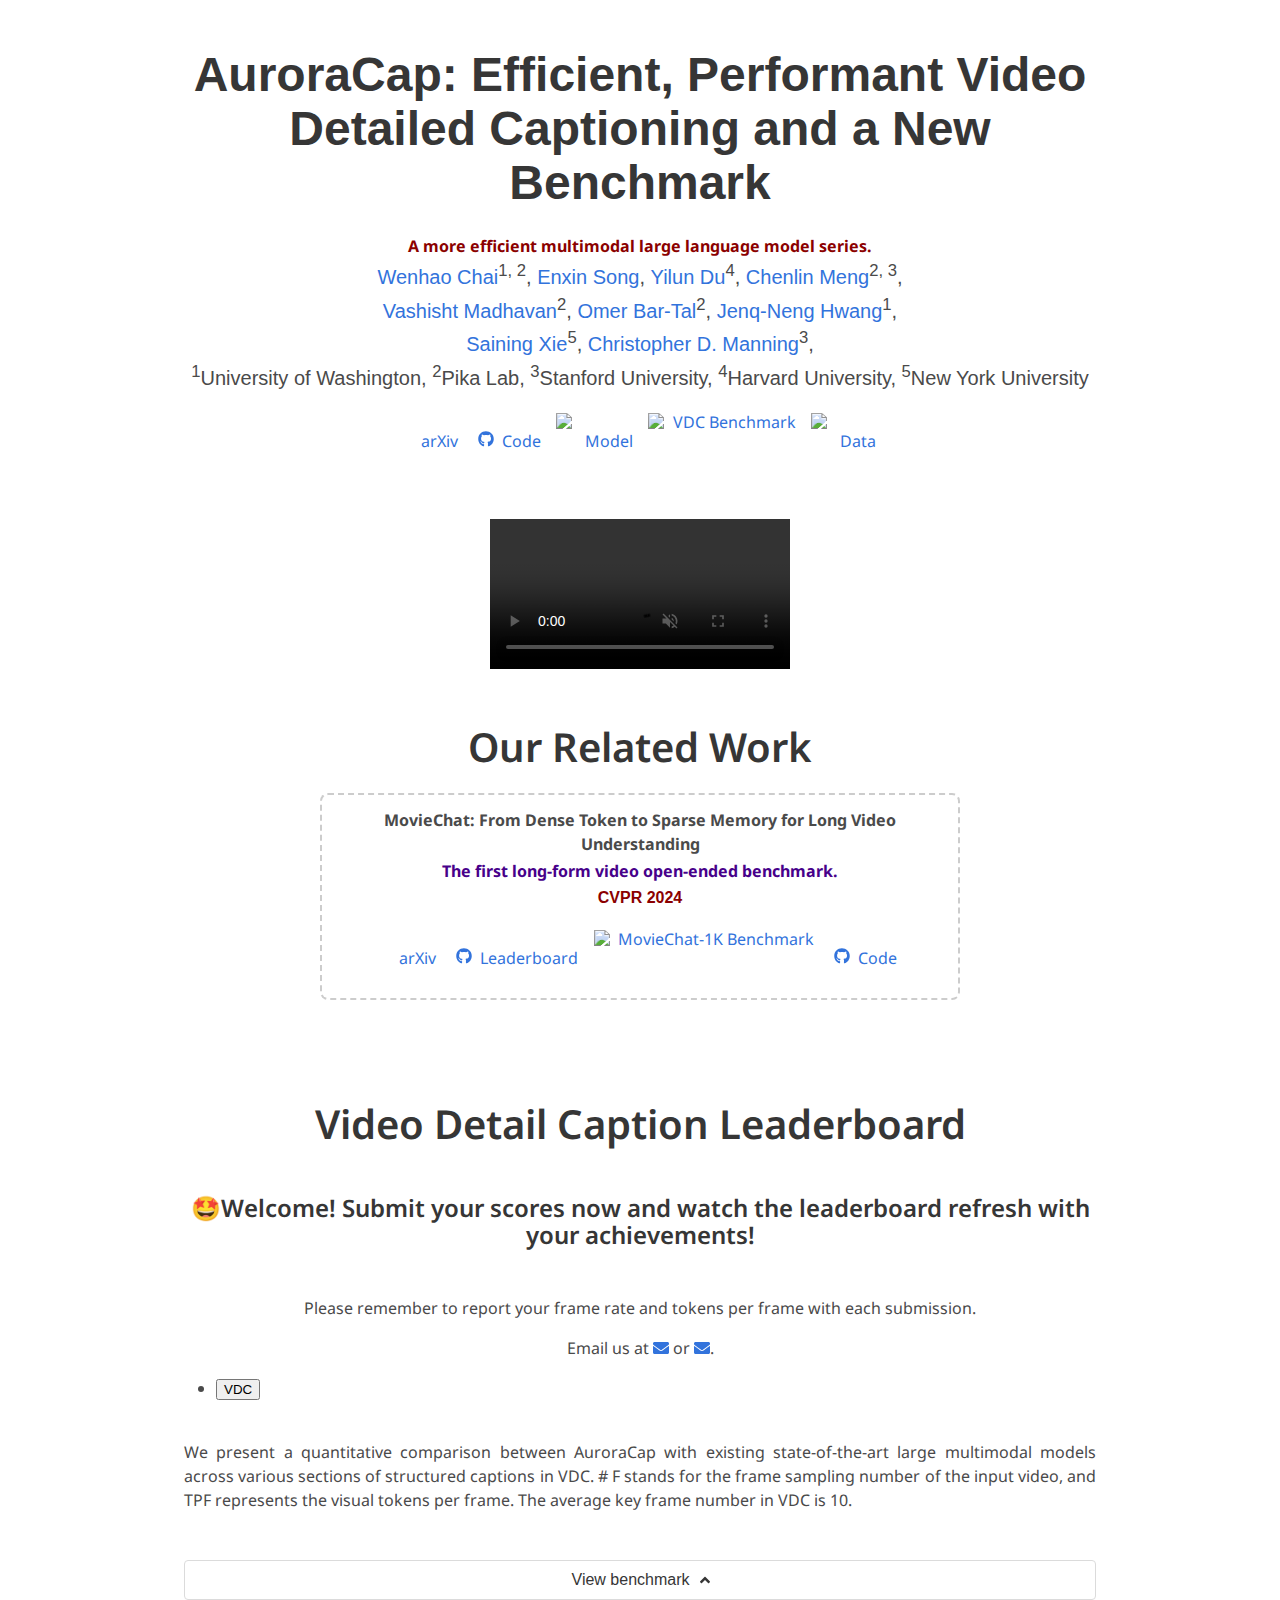
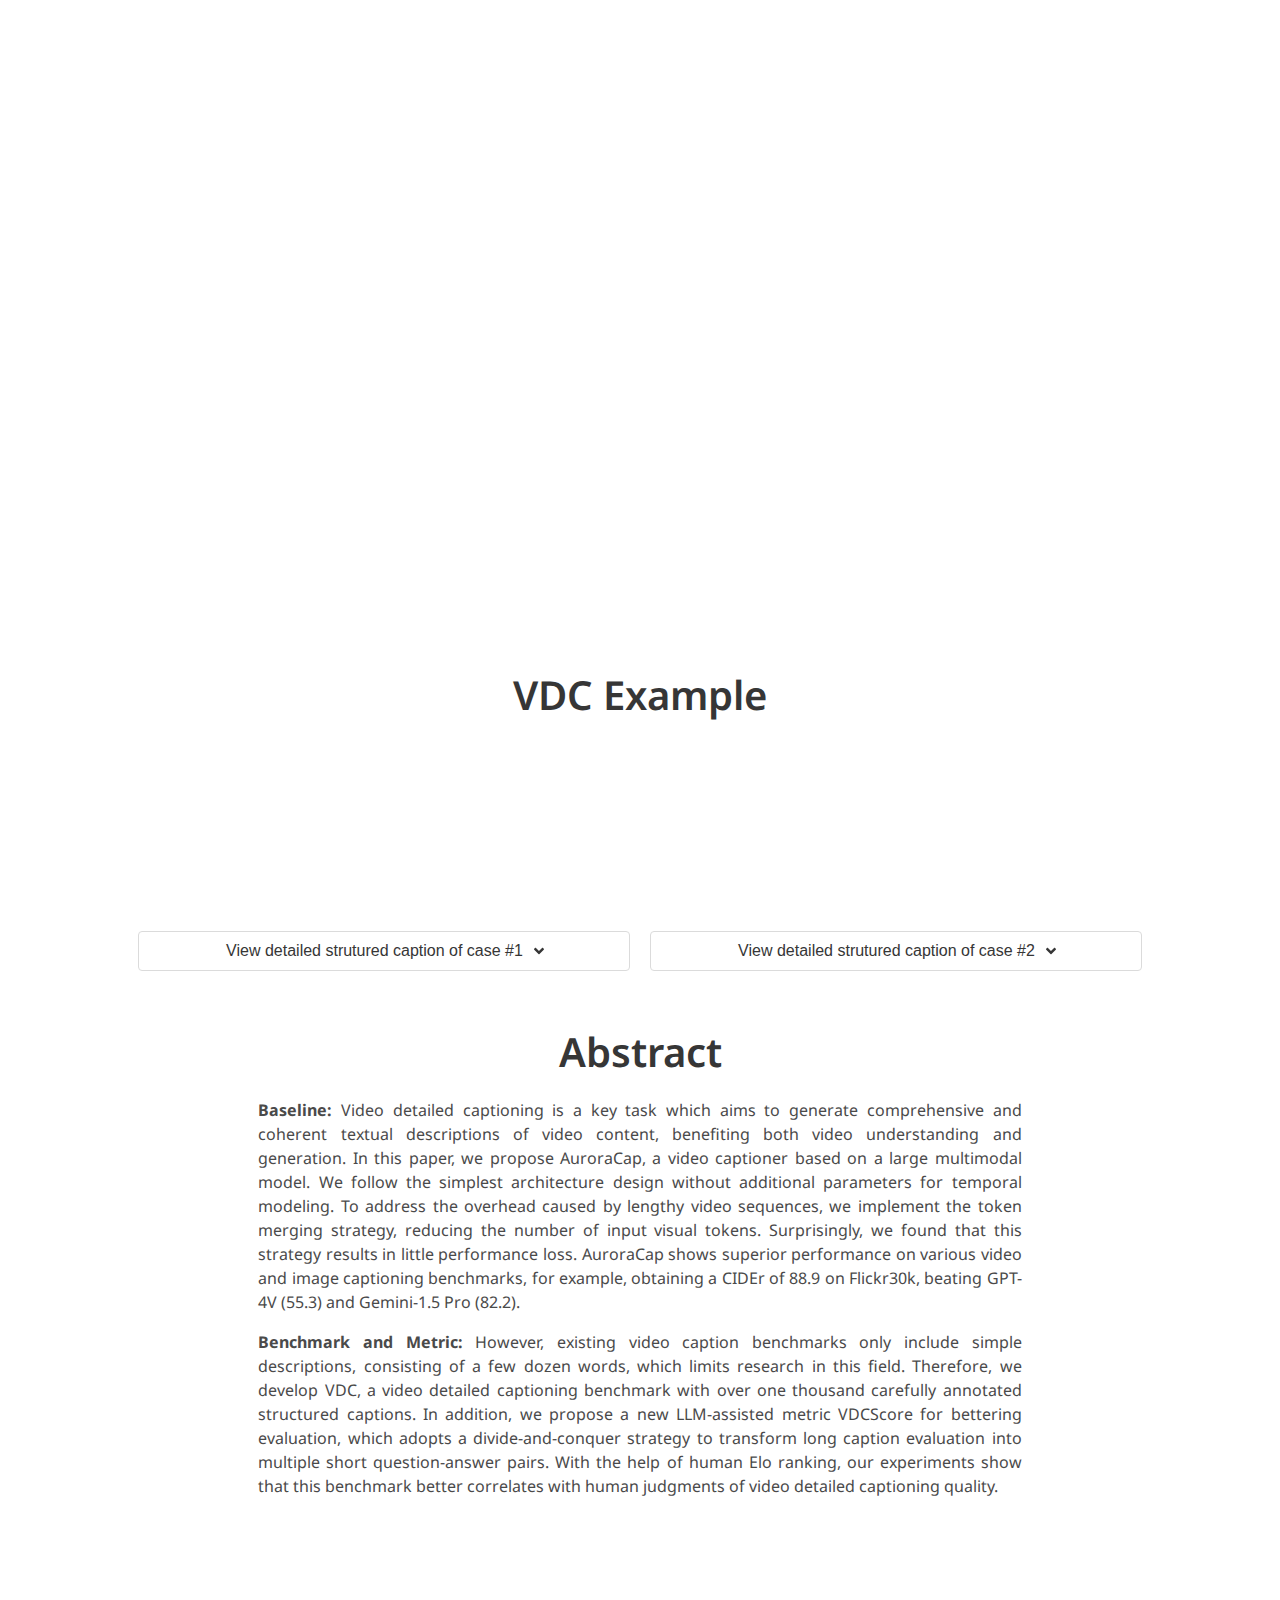
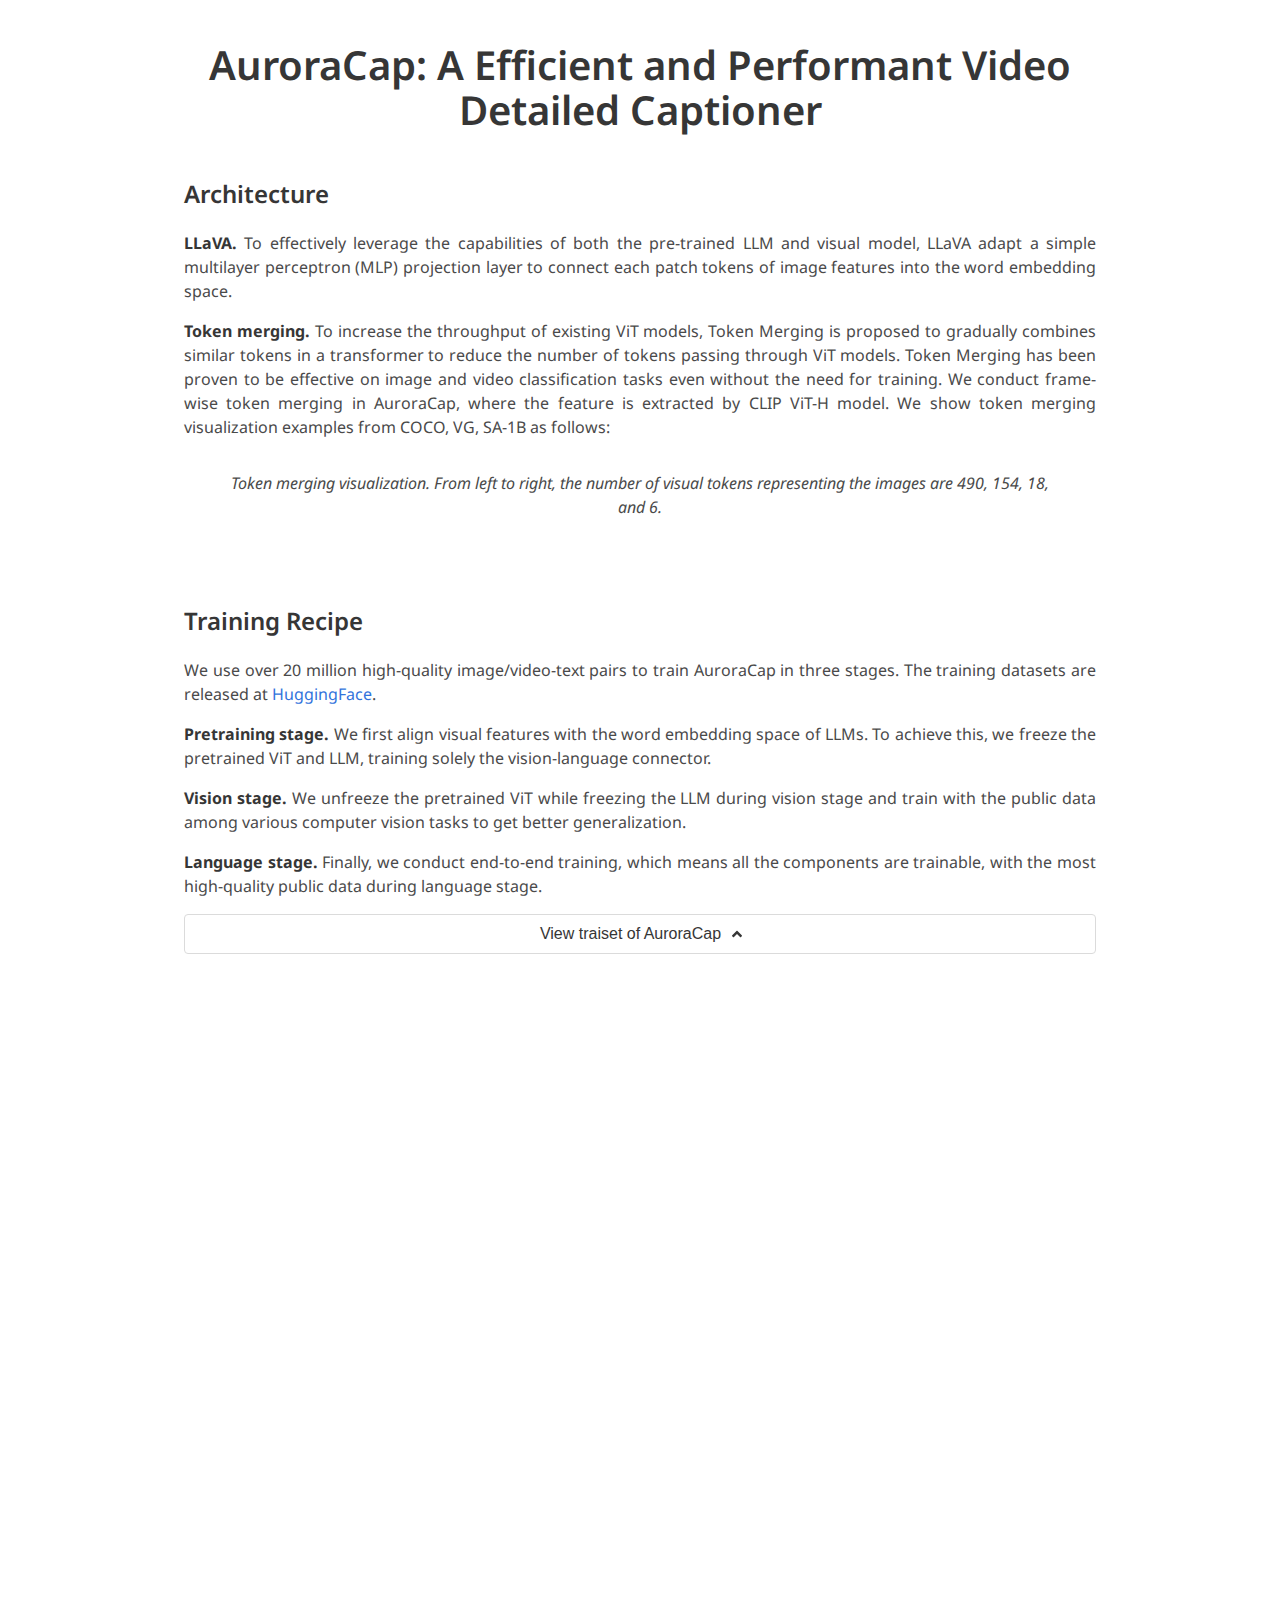
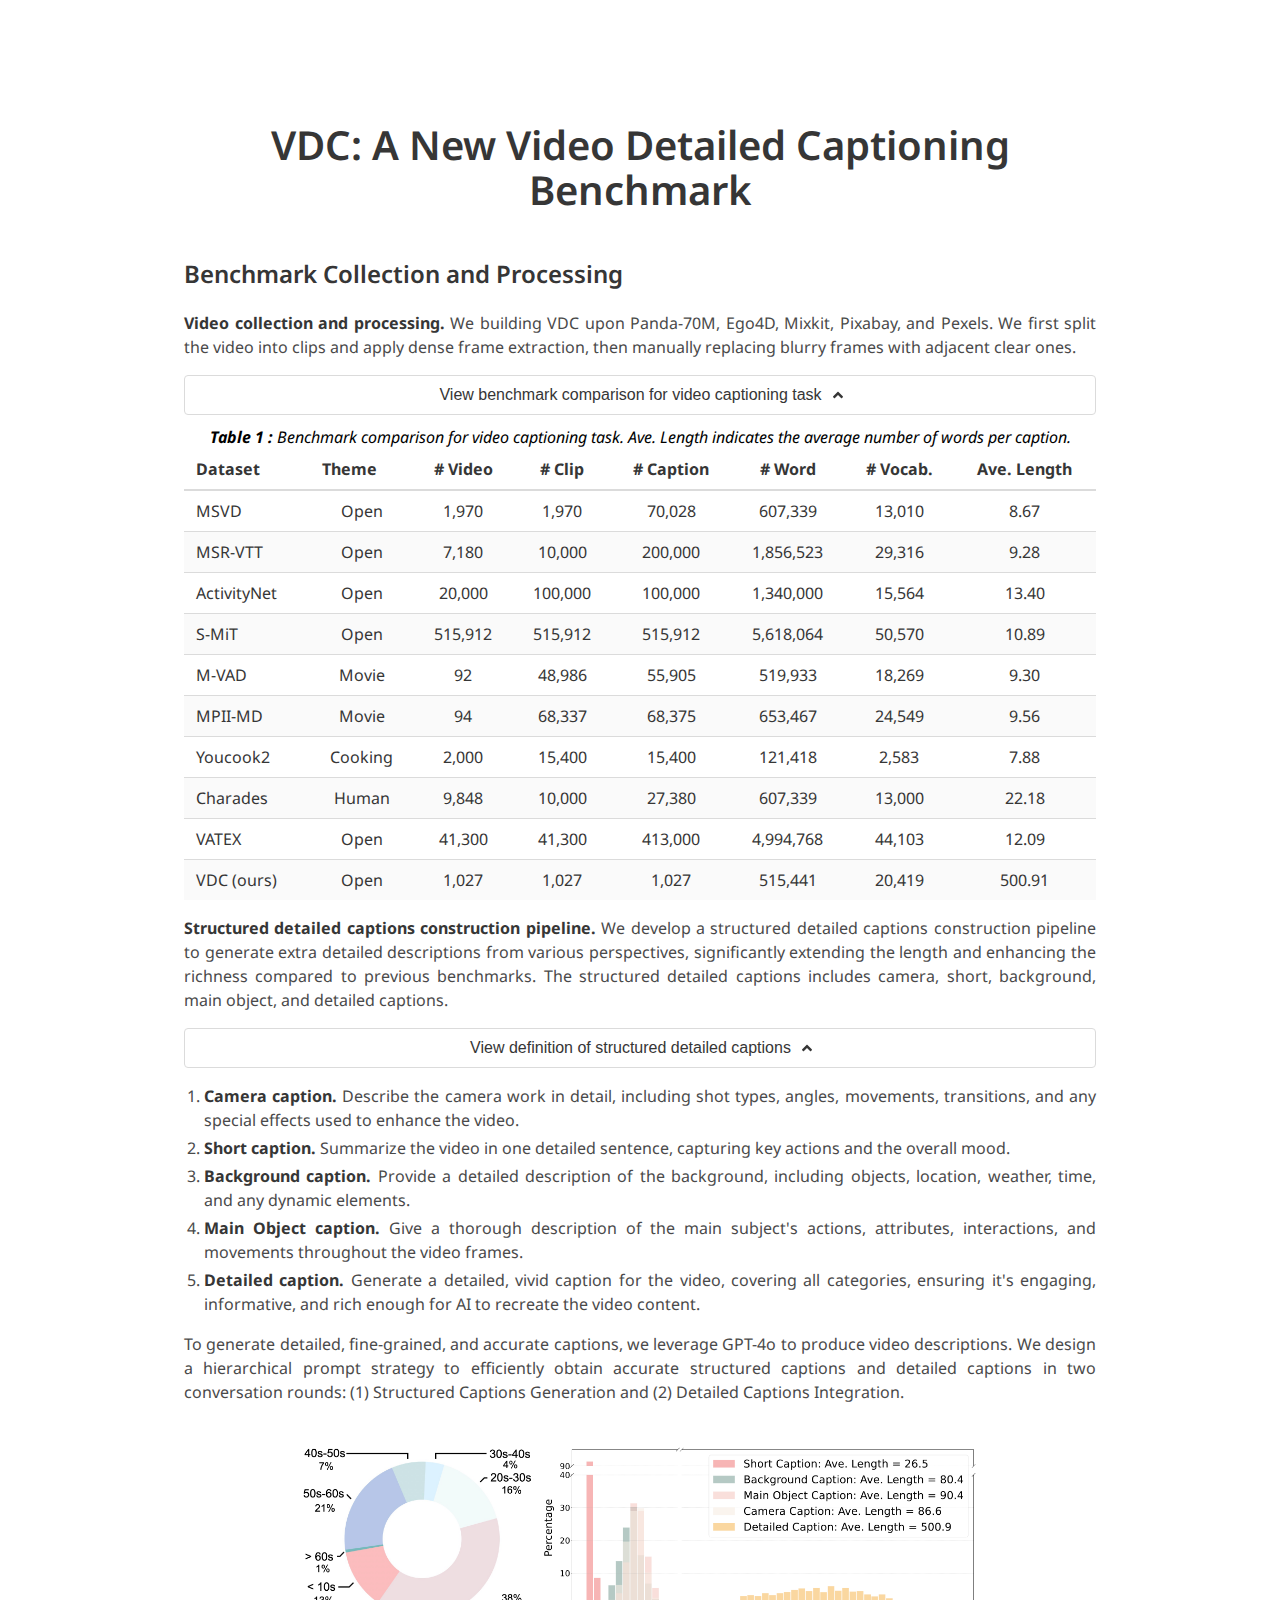
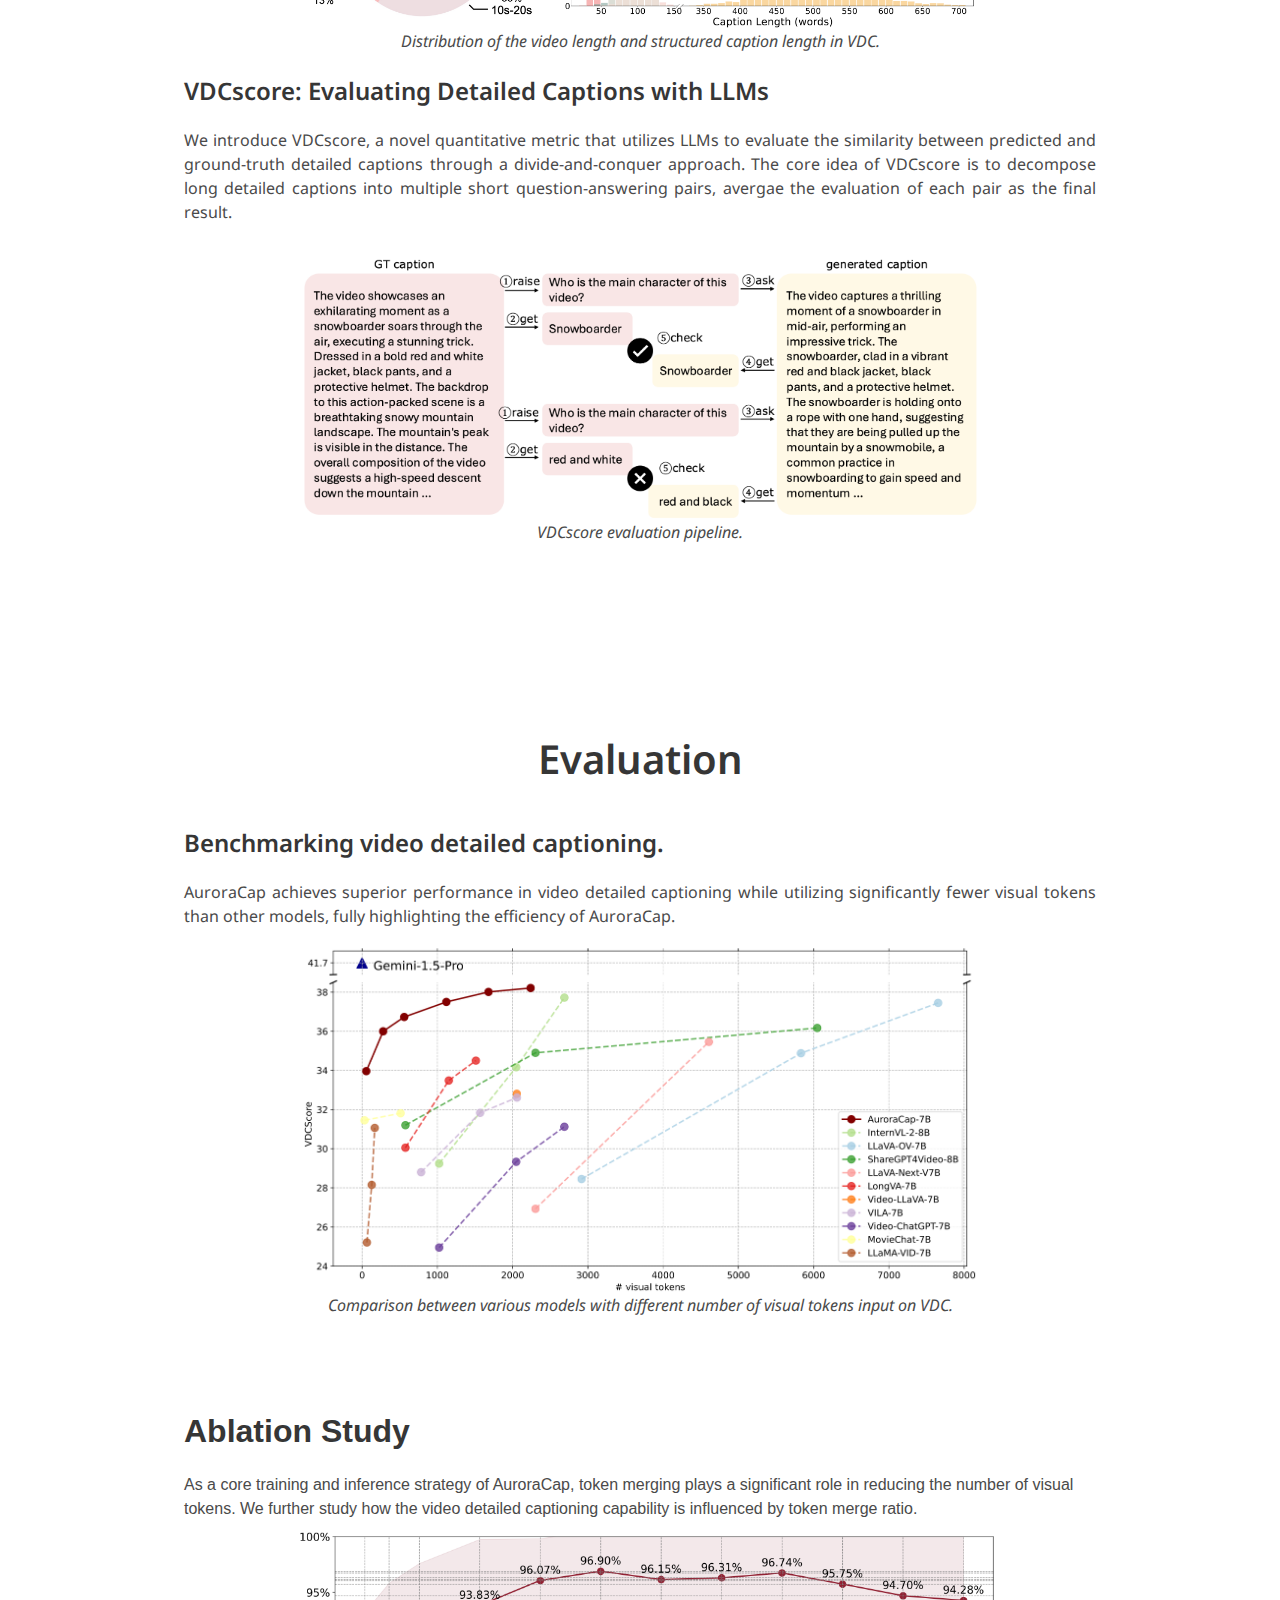
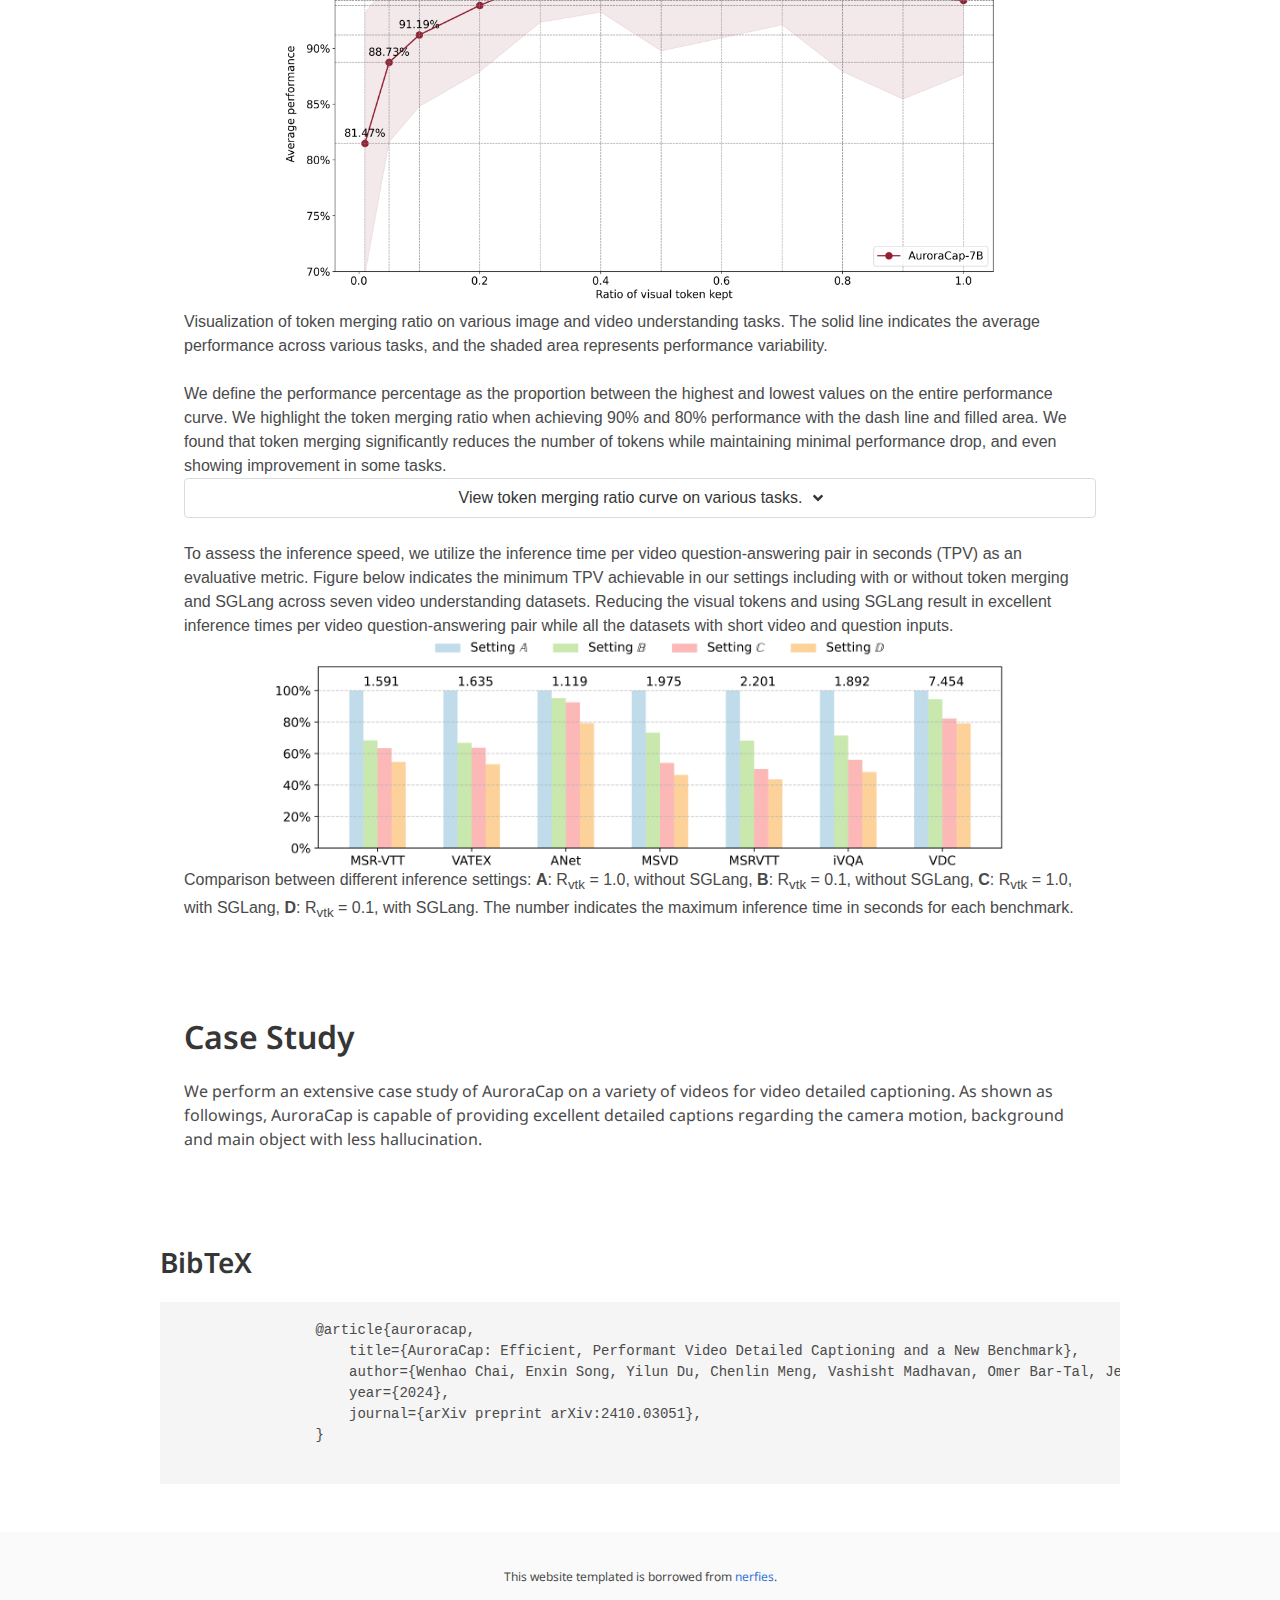
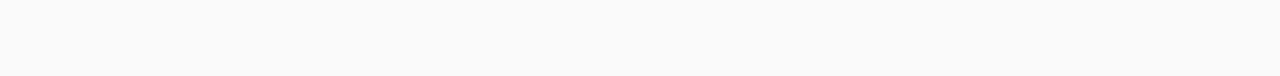
==== commit 75e7c651: "update video" ====
--- a/index.html
+++ b/index.html
@@ -249,7 +249,8 @@
       </section>
 
     <!-- Previous work -->
-    <section class="section" id="model_table" style="border: 2px dashed #ccc; border-radius: 8px; padding: 5px; margin: 5px auto; max-width: 50%;">  
+    <h2 class="title is-2" style="text-align: center;">Our Related Work</h2>
+    <section class="section" id="related_work" style="border: 2px dashed #ccc; border-radius: 8px; padding: 5px; margin: 5px auto; max-width: 50%;">  
         <div class="container" style="max-width: 100%;">
             <div class="hero-body" style="padding: 5px;">
                 <div class="has-text-centered">
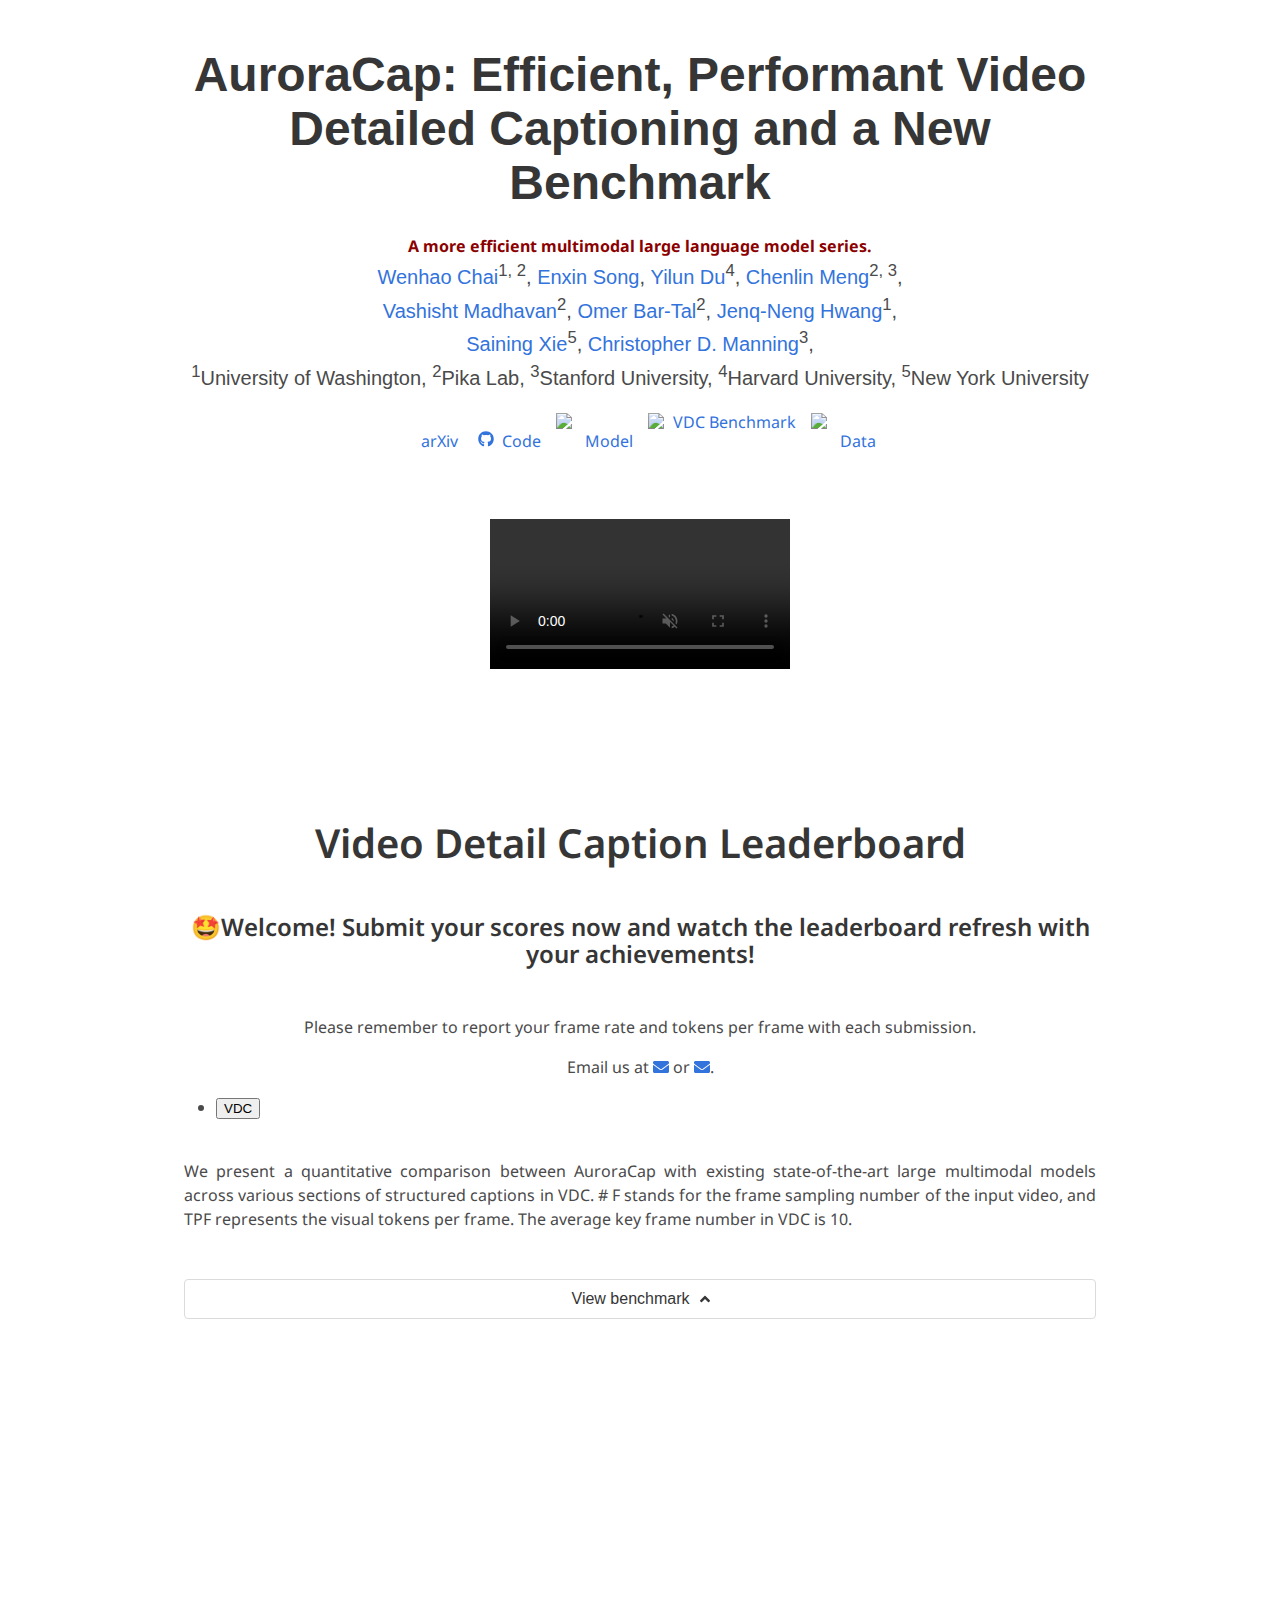
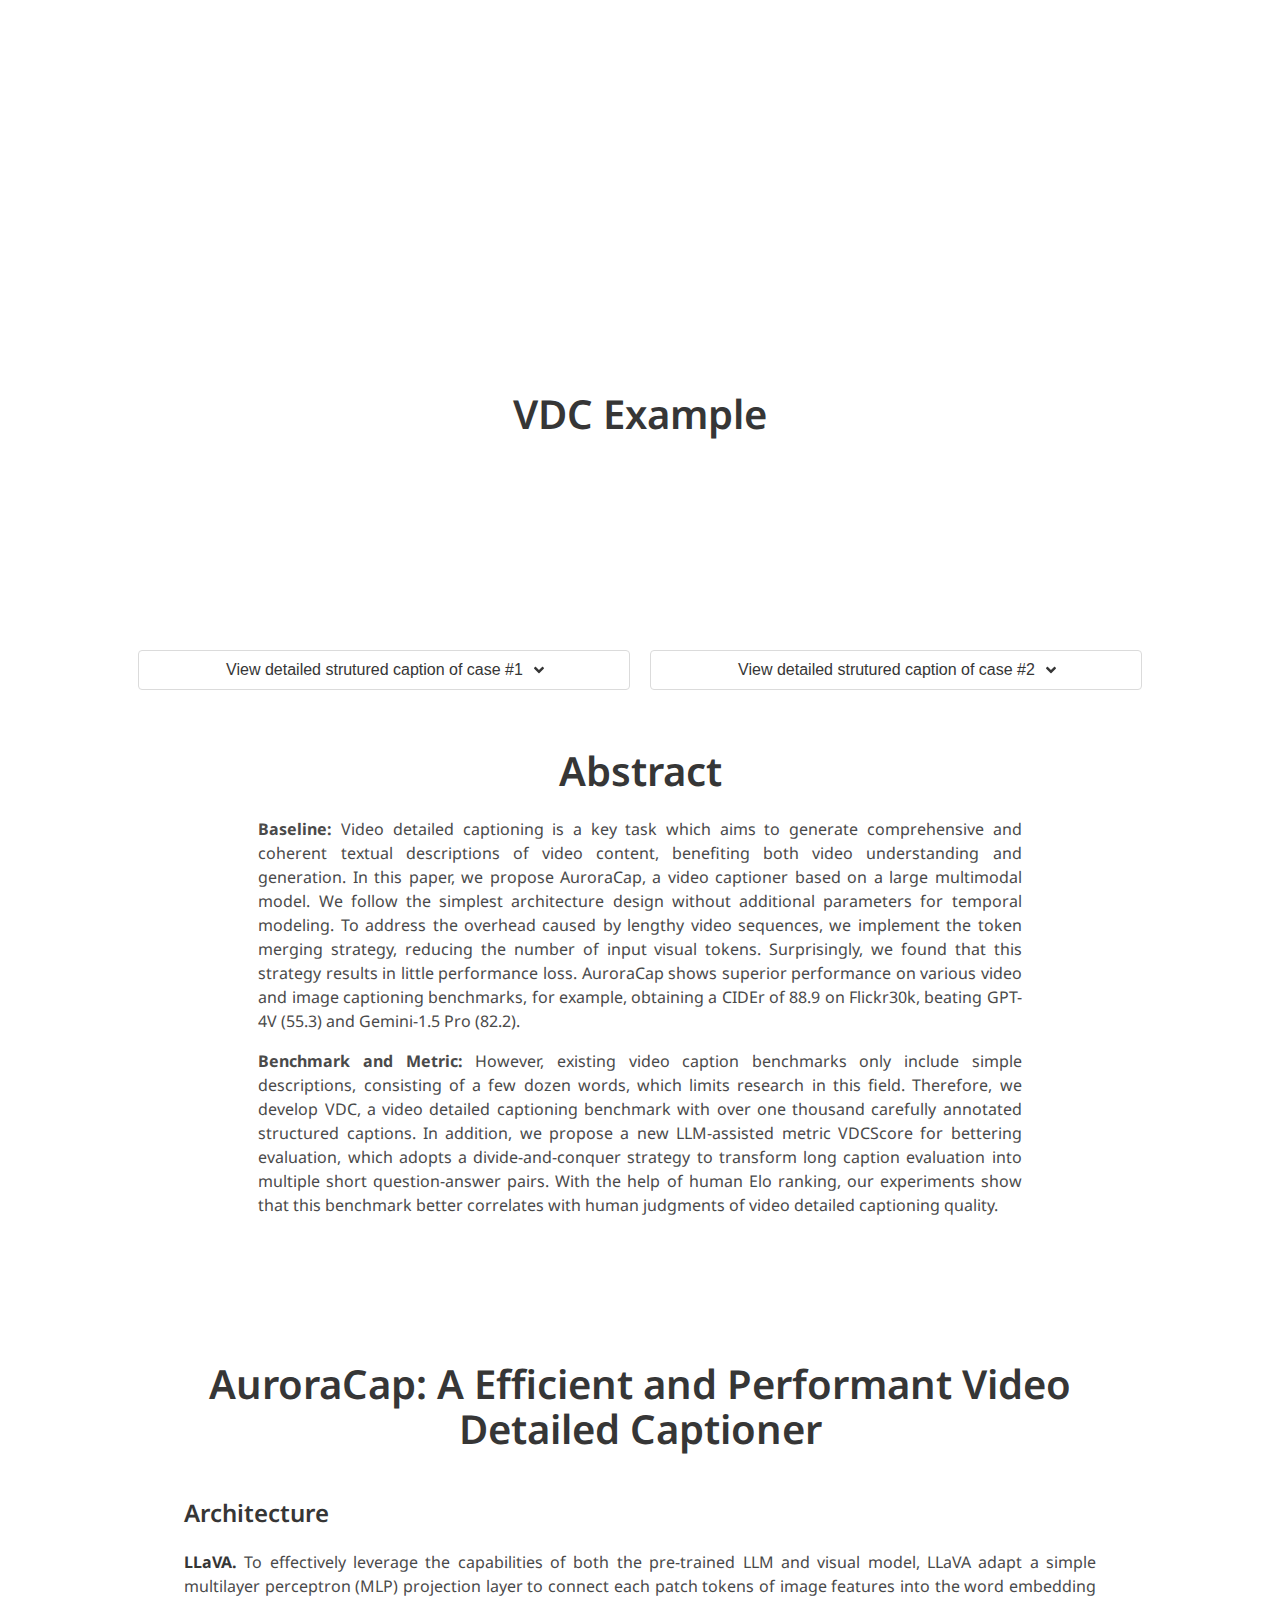
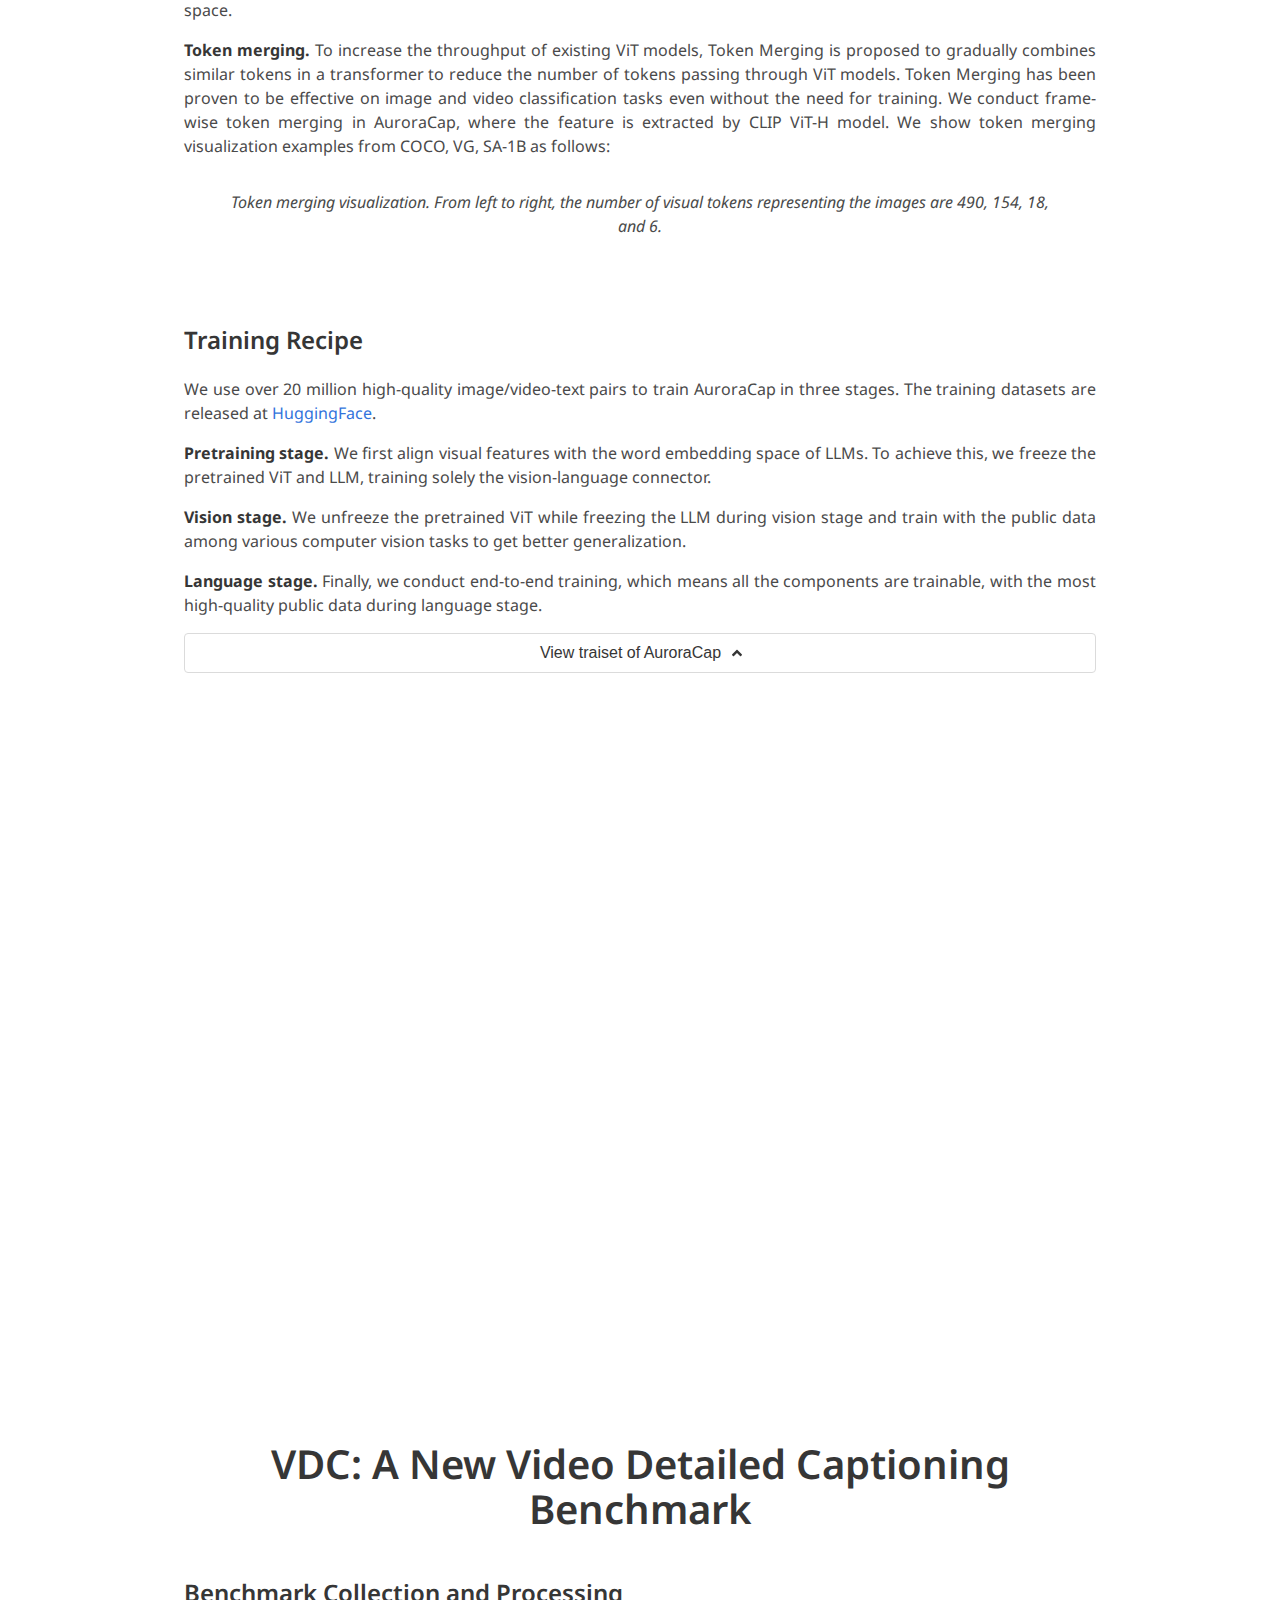
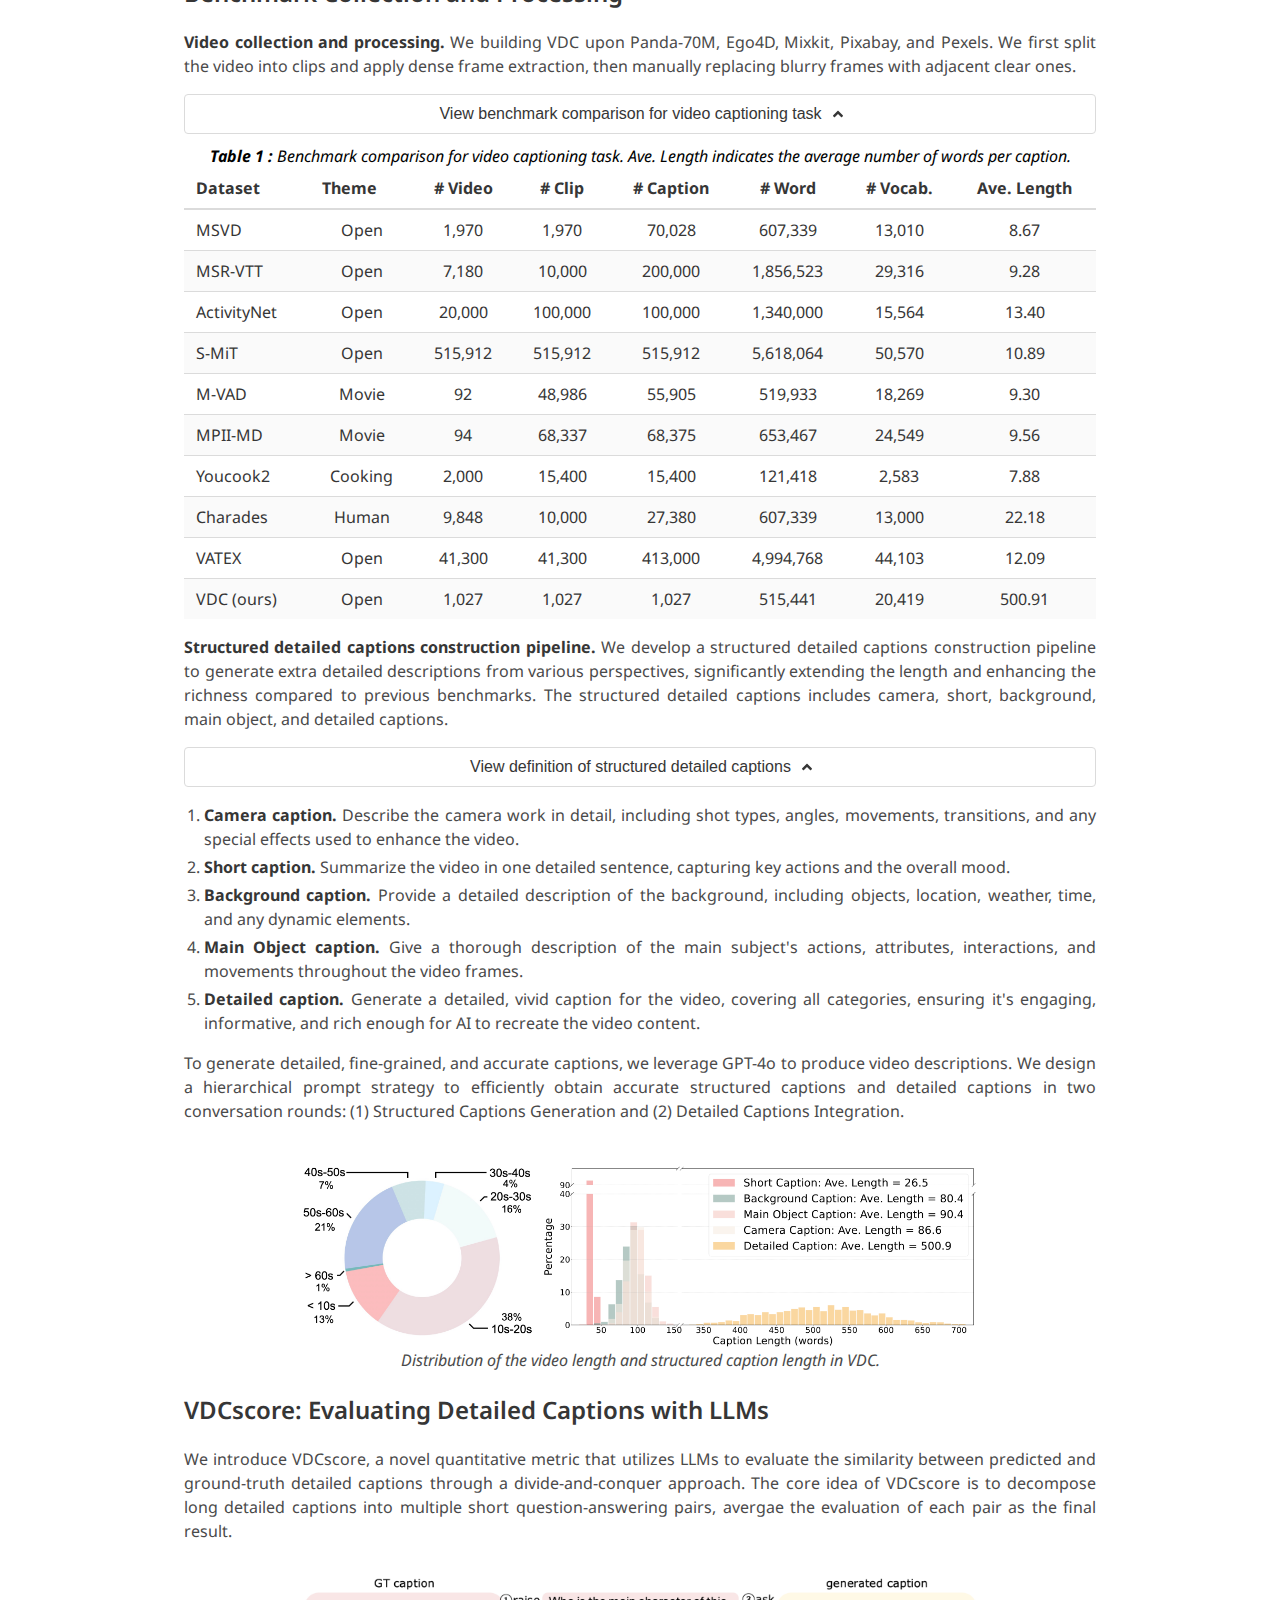
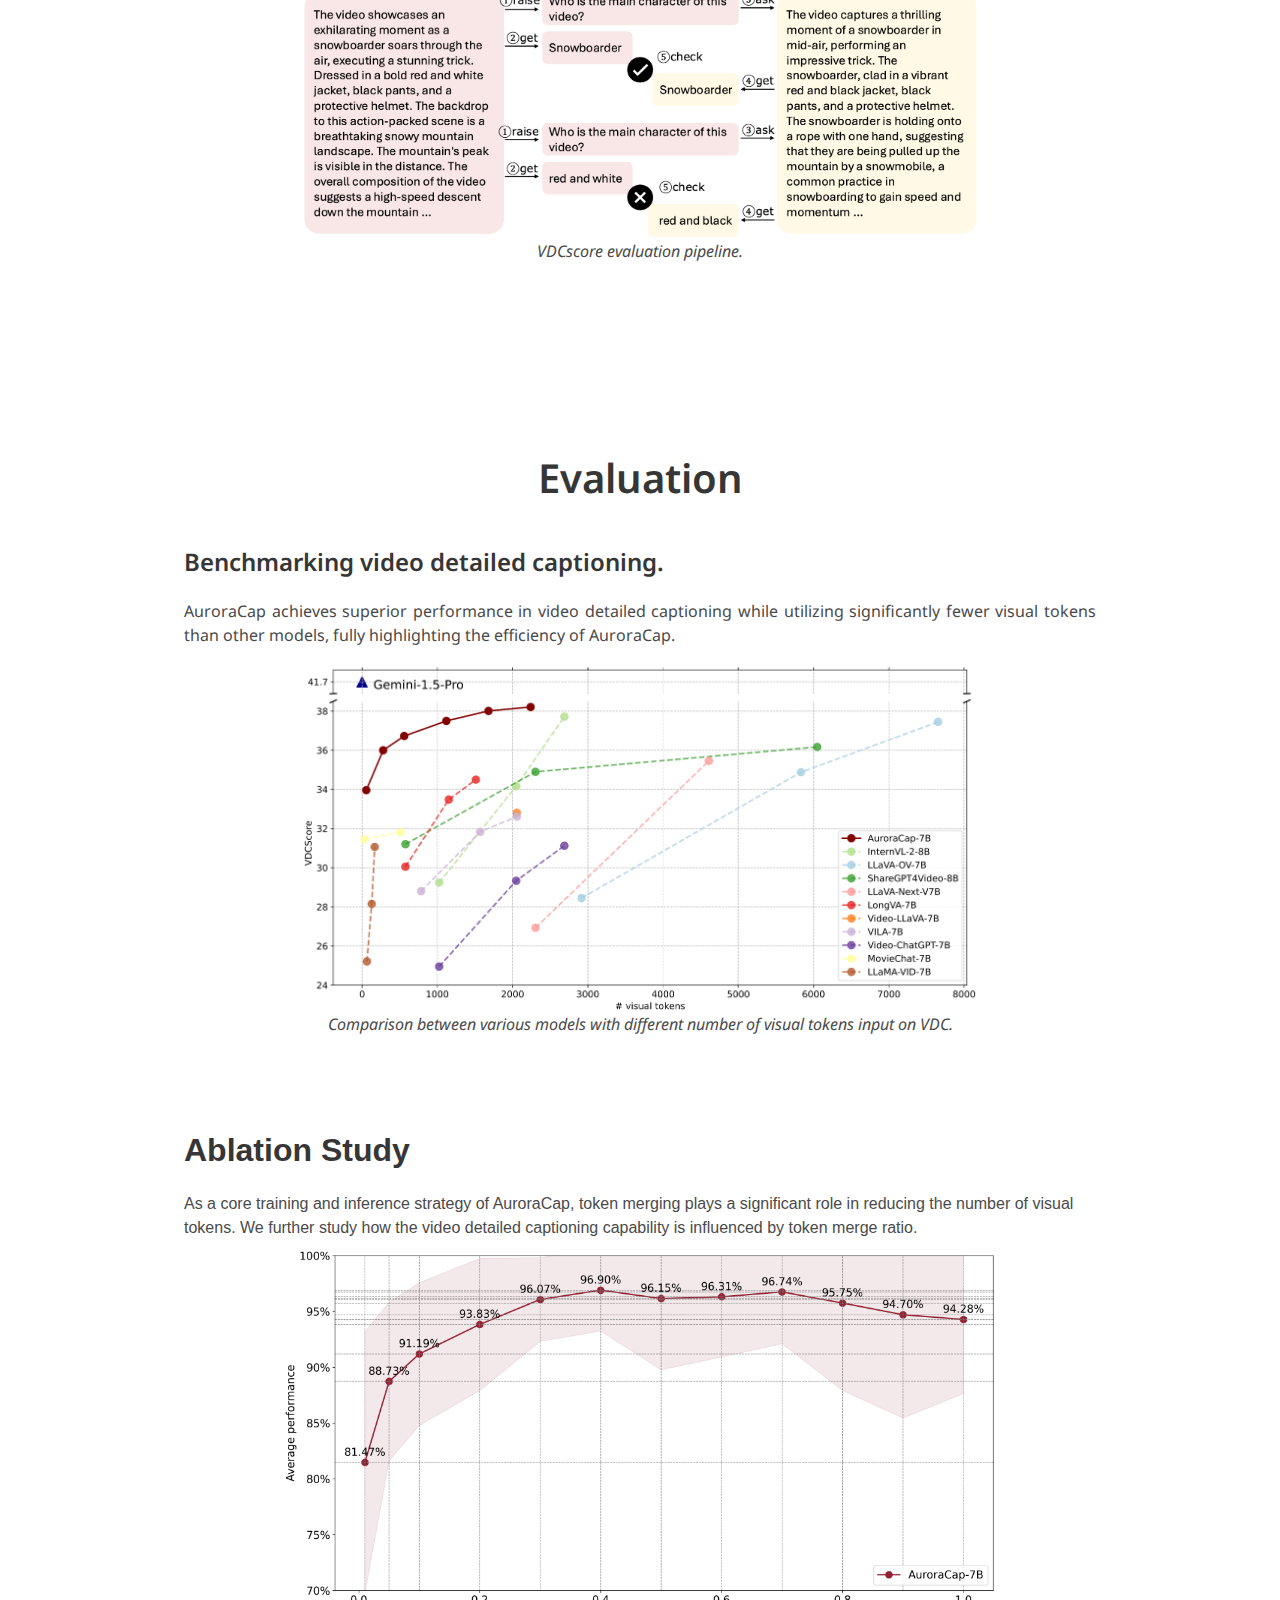
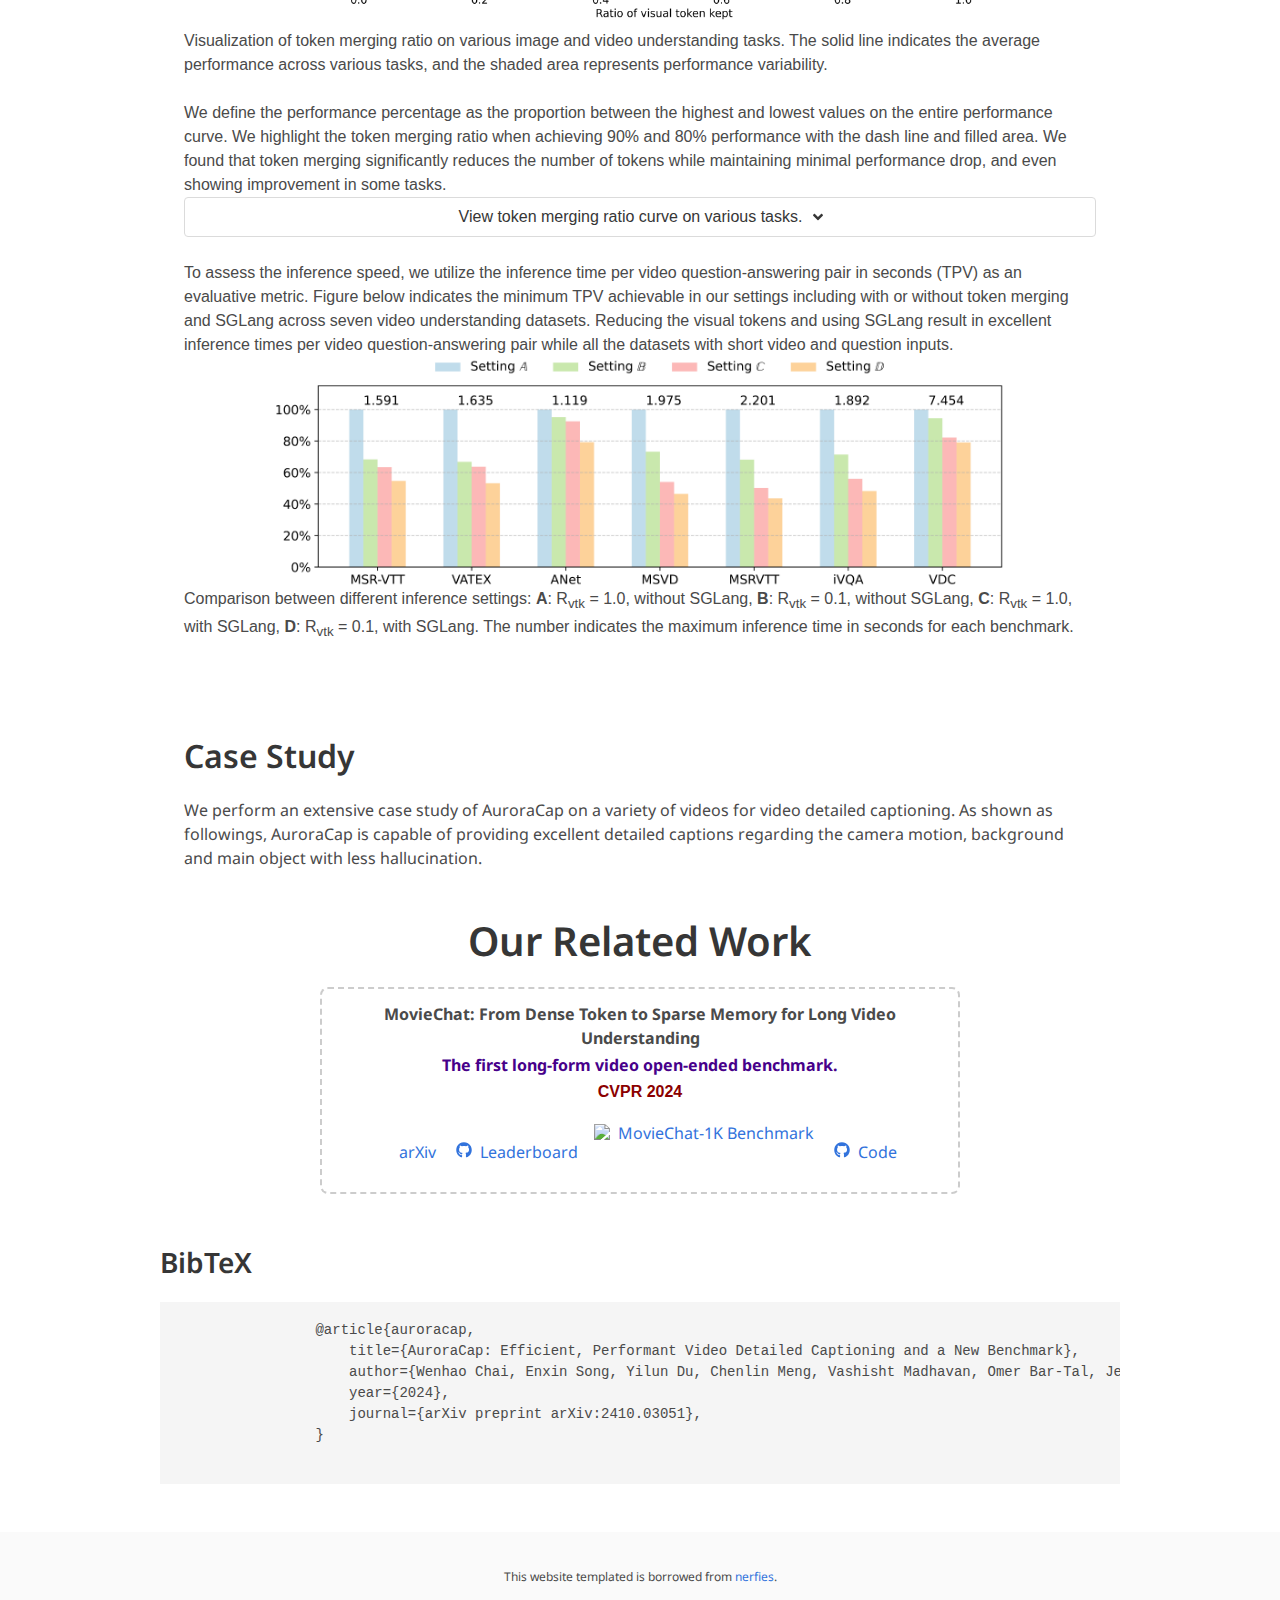
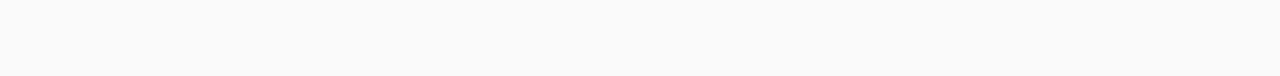
==== commit 906fa514: "change order" ====
--- a/index.html
+++ b/index.html
@@ -241,80 +241,14 @@
           <div class="hero-body">
               <video id="teaser" autoplay muted loop playsinline controls width="100%">
                   <!-- <source src="./website/videos/eai-video-v2.mov" type="video/quicktime"> -->
-                  <source src="./website/videos/vdc_1.mp4" type="video/mp4">
+                  <source src="./website/videos/teaser.mp4" type="video/mp4">
                   Your browser does not support the video tag.
               </video>
           </div>
         </div>
       </section>
 
-    <!-- Previous work -->
-    <h2 class="title is-2" style="text-align: center;">Our Related Work</h2>
-    <section class="section" id="related_work" style="border: 2px dashed #ccc; border-radius: 8px; padding: 5px; margin: 5px auto; max-width: 50%;">  
-        <div class="container" style="max-width: 100%;">
-            <div class="hero-body" style="padding: 5px;">
-                <div class="has-text-centered">
-                    <h5 style="font-weight: bold; margin: 3px 0;">
-                        MovieChat: From Dense Token to Sparse Memory for Long Video Understanding
-                    </h5>
-                    <p style="color: hsl(271, 100%, 27%); font-weight: bold; text-align: center; margin: 3px 0;">The first long-form video open-ended benchmark.</p>
-                    <div class="'is-size-4 publication-authors">
-                        <span class="author-block" style="color: darkred; font-weight: bold;">CVPR 2024</span>
-                    </div>
-                </div>
-                <div class="content has-text-justified">
-                    <div class="column has-text-centered">
-                        <div class="publication-links">
-                            <!-- Paper Link. -->
-                            <span class="link-block">
-                                <a href="https://arxiv.org/abs/2307.16449v4" class="btn btn-outline-dark"
-                                    role="button">
-                                    <span class="icon">
-                                        <i class="ai ai-arxiv"></i>
-                                    </span>
-                                    <span>arXiv</span>
-                                </a> &nbsp;&nbsp;
-                            </span>
-
-                            <!-- Leaderboard Link. -->
-                            <span class="link-block">
-                                <a href="https://github.com/rese1f/MovieChat?tab=readme-ov-file#-moviechat-1k-leaderboard" class="btn btn-outline-dark"
-                                    role="button">
-                                    <span class="icon">
-                                        <i class="fab fa-github"></i>
-                                    </span>
-                                    <span>Leaderboard</span>
-                                </a> &nbsp;&nbsp;
-                            </span>
-
-                            <!-- Benchmark Link. -->
-                            <span class="link-block">
-                                <a href="https://huggingface.co/datasets/Enxin/MovieChat-1K-test" class="btn btn-outline-dark" role="button" style="display: inline-flex; align-items: center;">
-                                    <span class="icon" style="display: inline-flex; align-items: center;">
-                                        <img src="https://huggingface.co/front/assets/huggingface_logo-noborder.svg" alt="Hugging Face" style="width: 20px; height: 18px; margin-right: 5px;">
-                                    </span>
-                                    <span>MovieChat-1K Benchmark</span>
-                                </a> &nbsp;&nbsp;
-                            </span>
-
-                            <!-- Code Link. -->
-                            <span class="link-block">
-                                <a href="https://github.com/rese1f/MovieChat" class="btn btn-outline-dark" role="button">
-                                    <span class="icon">
-                                        <i class="fab fa-github"></i>
-                                    </span>
-                                    <span>Code</span>
-                                </a> &nbsp;&nbsp;
-
-                            </span>
-                                                                               
-                        </div>
-                    </div>
-                    
-                </div>
-            </div>
-        </div>
-    </section>
+
 
     <!-- Leaderboard-->
     <section class="section" id="embodied_agent_interface_detail">
@@ -936,6 +870,75 @@
     </section>
 
 
+    <!-- Previous work -->
+    <h2 class="title is-2" style="text-align: center;">Our Related Work</h2>
+    <section class="section" id="related_work" style="border: 2px dashed #ccc; border-radius: 8px; padding: 5px; margin: 5px auto; max-width: 50%;">  
+        <div class="container" style="max-width: 100%;">
+            <div class="hero-body" style="padding: 5px;">
+                <div class="has-text-centered">
+                    <h5 style="font-weight: bold; margin: 3px 0;">
+                        MovieChat: From Dense Token to Sparse Memory for Long Video Understanding
+                    </h5>
+                    <p style="color: hsl(271, 100%, 27%); font-weight: bold; text-align: center; margin: 3px 0;">The first long-form video open-ended benchmark.</p>
+                    <div class="'is-size-4 publication-authors">
+                        <span class="author-block" style="color: darkred; font-weight: bold;">CVPR 2024</span>
+                    </div>
+                </div>
+                <div class="content has-text-justified">
+                    <div class="column has-text-centered">
+                        <div class="publication-links">
+                            <!-- Paper Link. -->
+                            <span class="link-block">
+                                <a href="https://arxiv.org/abs/2307.16449v4" class="btn btn-outline-dark"
+                                    role="button">
+                                    <span class="icon">
+                                        <i class="ai ai-arxiv"></i>
+                                    </span>
+                                    <span>arXiv</span>
+                                </a> &nbsp;&nbsp;
+                            </span>
+
+                            <!-- Leaderboard Link. -->
+                            <span class="link-block">
+                                <a href="https://github.com/rese1f/MovieChat?tab=readme-ov-file#-moviechat-1k-leaderboard" class="btn btn-outline-dark"
+                                    role="button">
+                                    <span class="icon">
+                                        <i class="fab fa-github"></i>
+                                    </span>
+                                    <span>Leaderboard</span>
+                                </a> &nbsp;&nbsp;
+                            </span>
+
+                            <!-- Benchmark Link. -->
+                            <span class="link-block">
+                                <a href="https://huggingface.co/datasets/Enxin/MovieChat-1K-test" class="btn btn-outline-dark" role="button" style="display: inline-flex; align-items: center;">
+                                    <span class="icon" style="display: inline-flex; align-items: center;">
+                                        <img src="https://huggingface.co/front/assets/huggingface_logo-noborder.svg" alt="Hugging Face" style="width: 20px; height: 18px; margin-right: 5px;">
+                                    </span>
+                                    <span>MovieChat-1K Benchmark</span>
+                                </a> &nbsp;&nbsp;
+                            </span>
+
+                            <!-- Code Link. -->
+                            <span class="link-block">
+                                <a href="https://github.com/rese1f/MovieChat" class="btn btn-outline-dark" role="button">
+                                    <span class="icon">
+                                        <i class="fab fa-github"></i>
+                                    </span>
+                                    <span>Code</span>
+                                </a> &nbsp;&nbsp;
+
+                            </span>
+                                                                                
+                        </div>
+                    </div>
+                    
+                </div>
+            </div>
+        </div>
+    </section>
+
+
     <section class="section" id="BibTeX">
         <div class="container is-max-desktop content">
             <h2 class="title">BibTeX</h2>
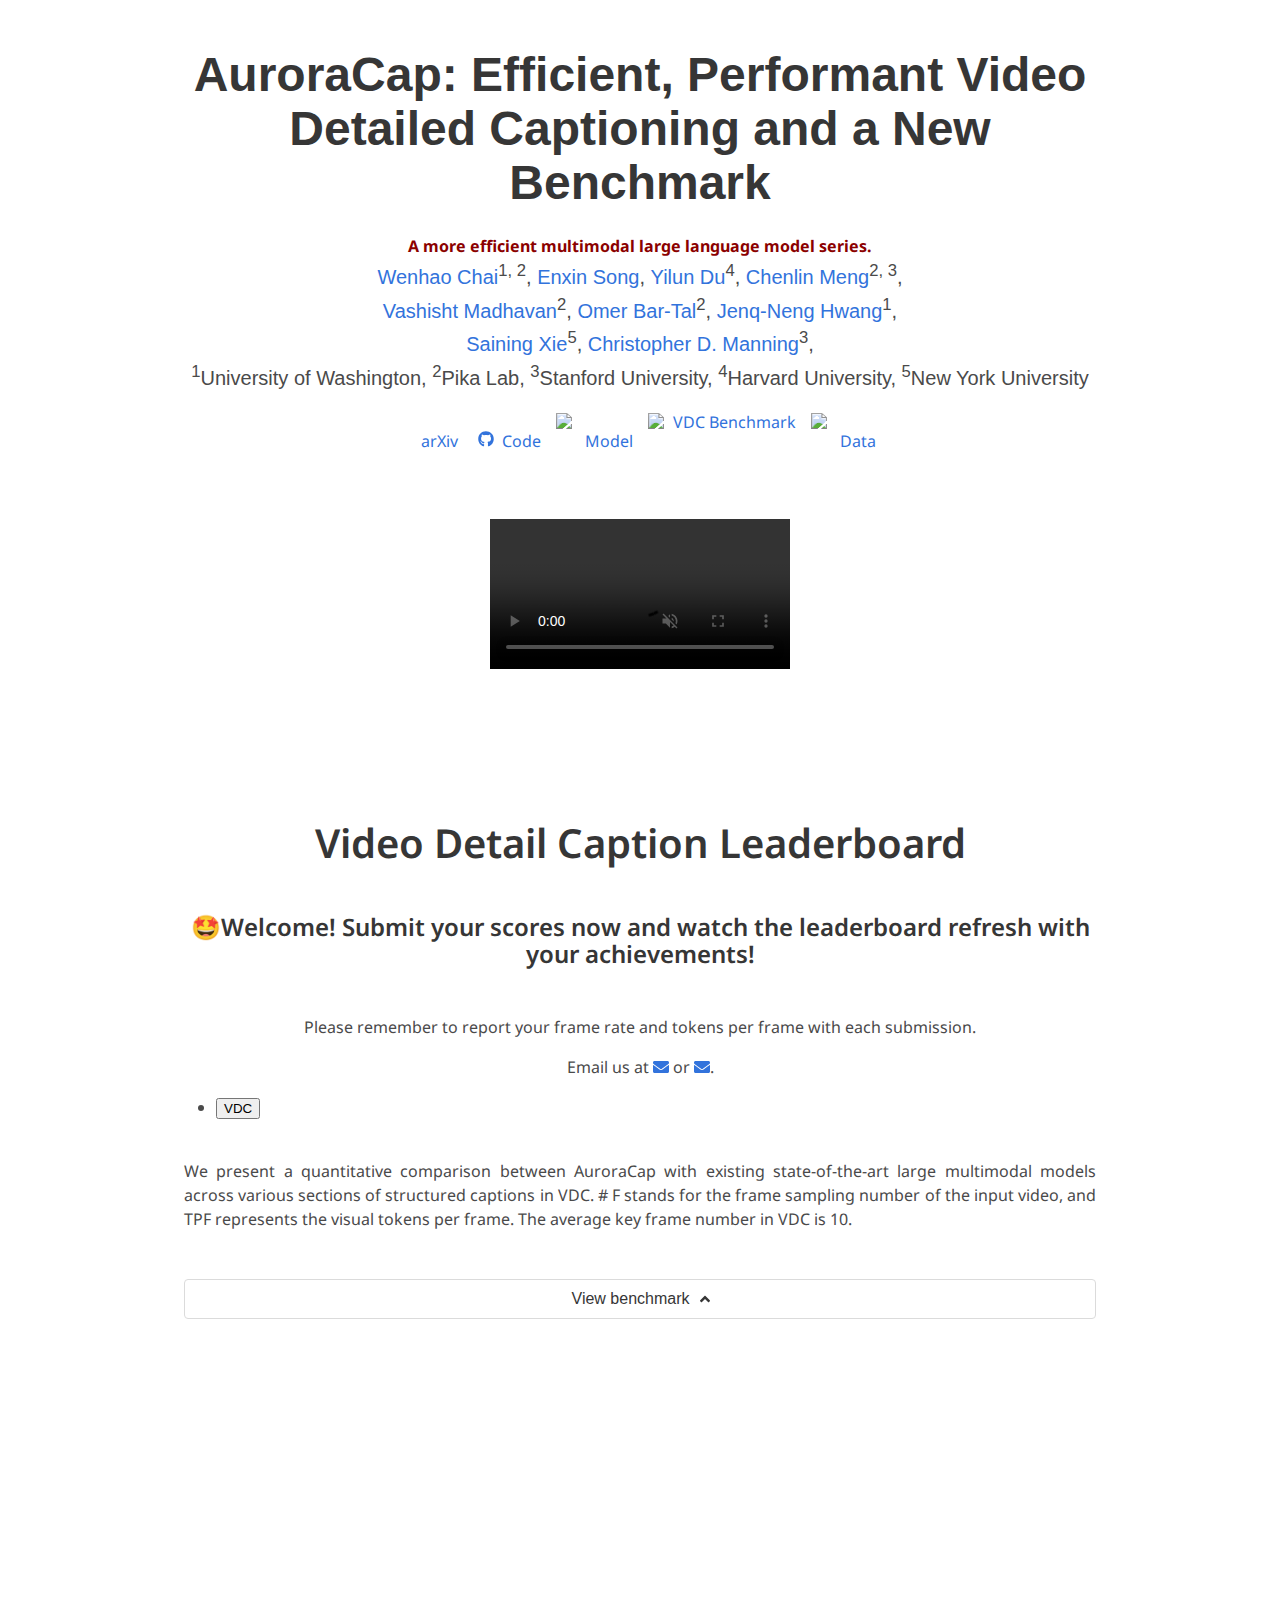
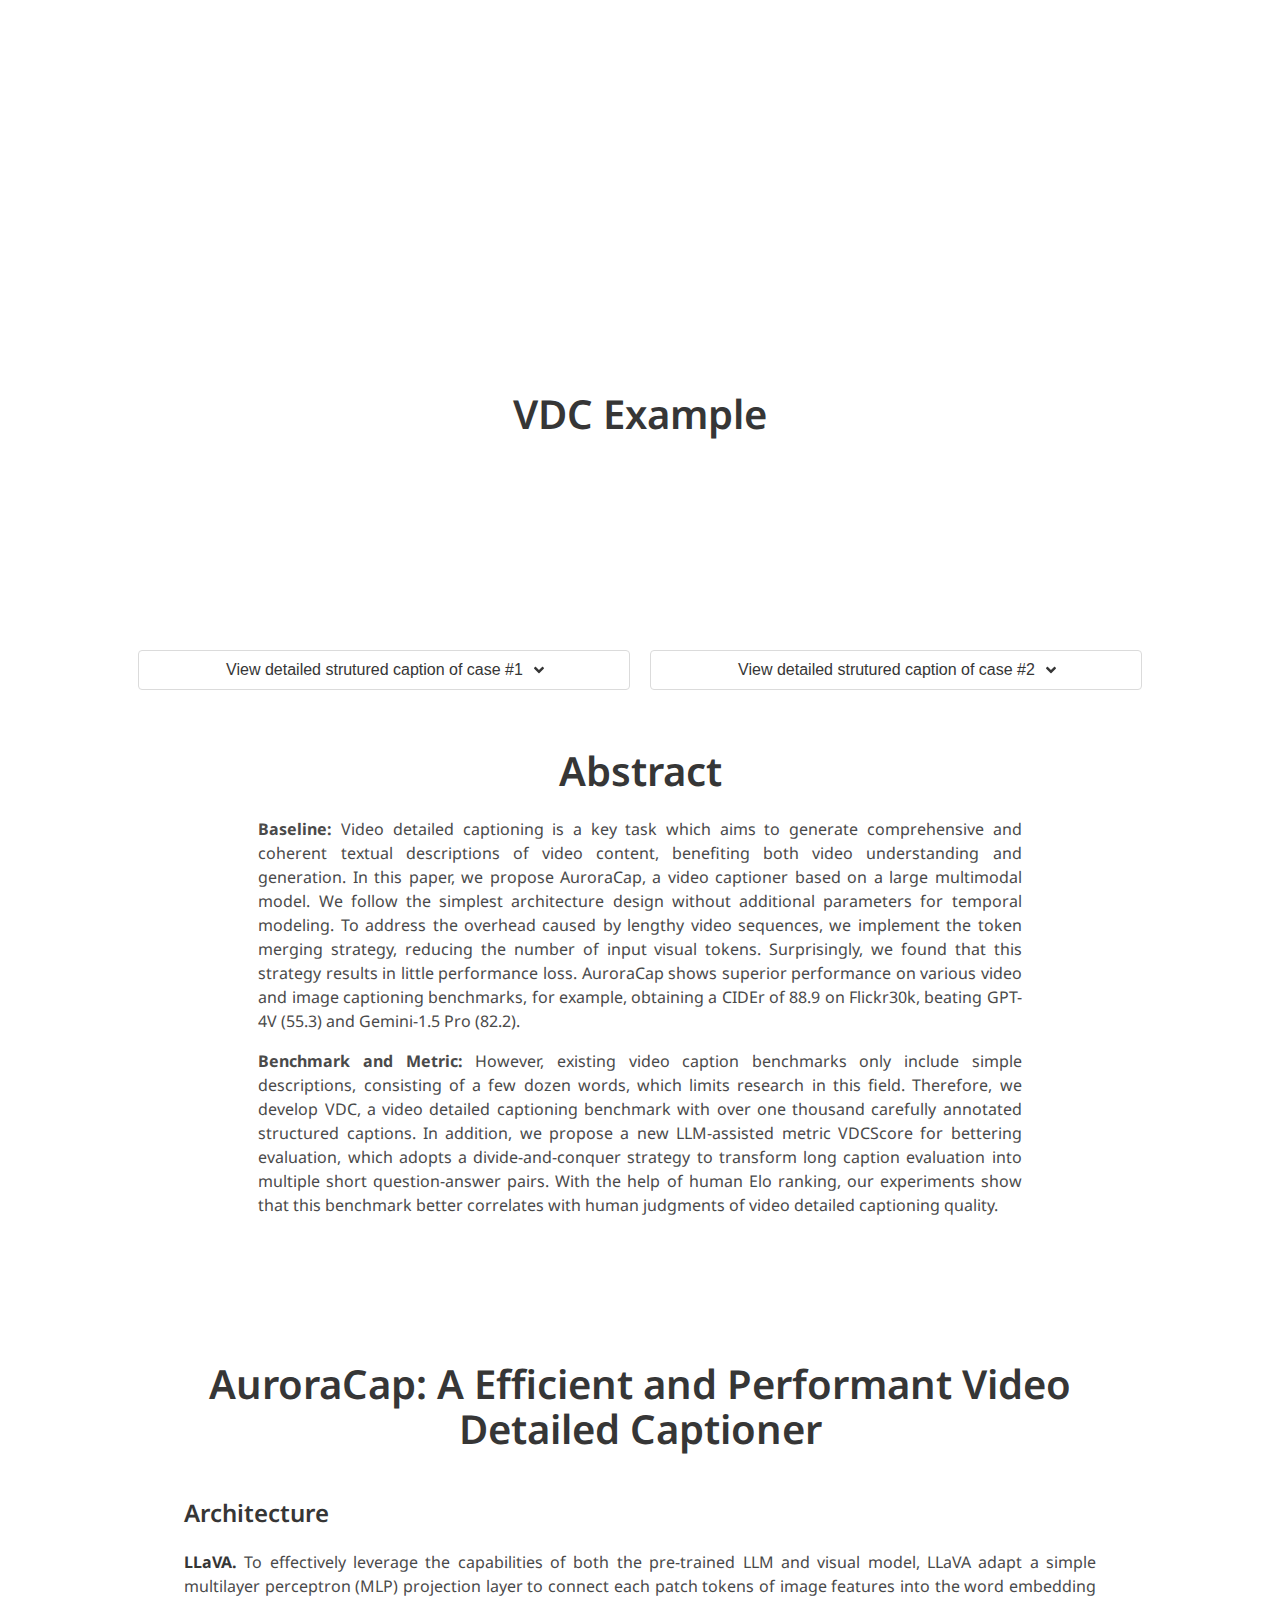
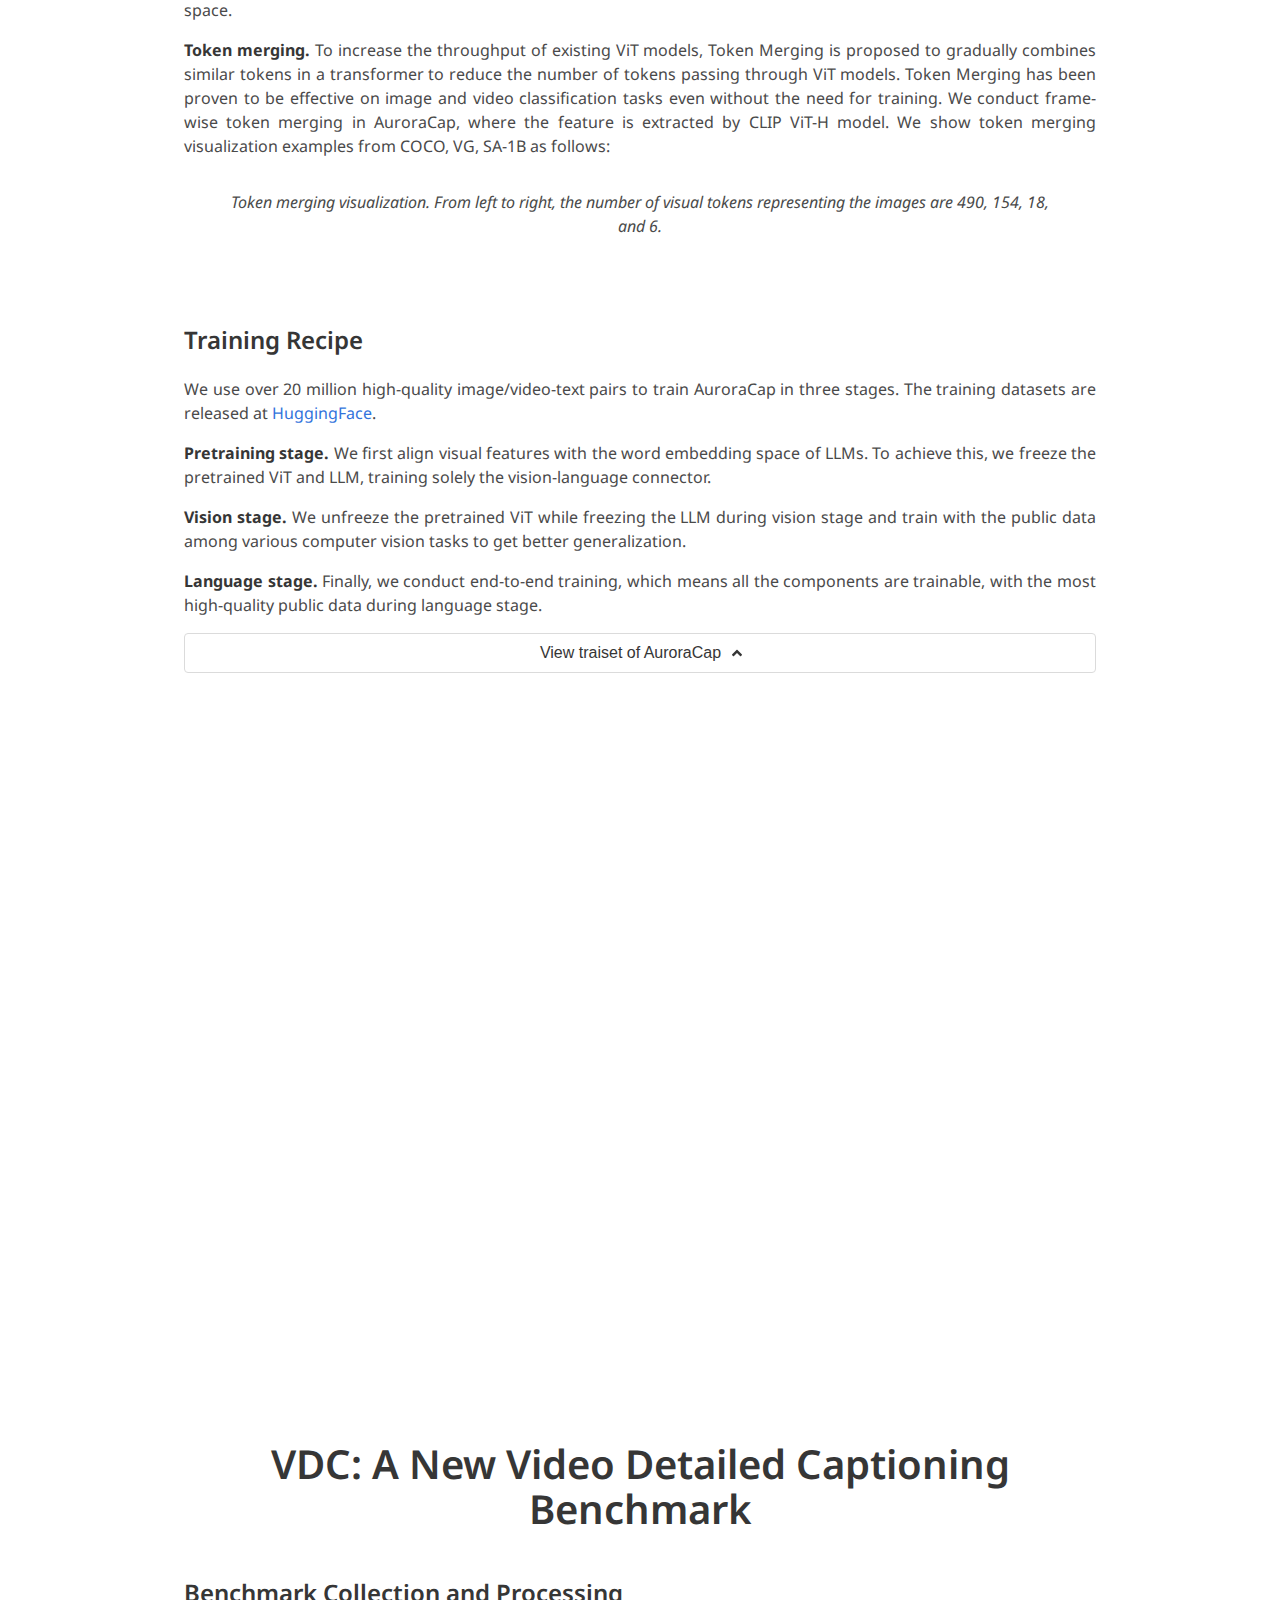
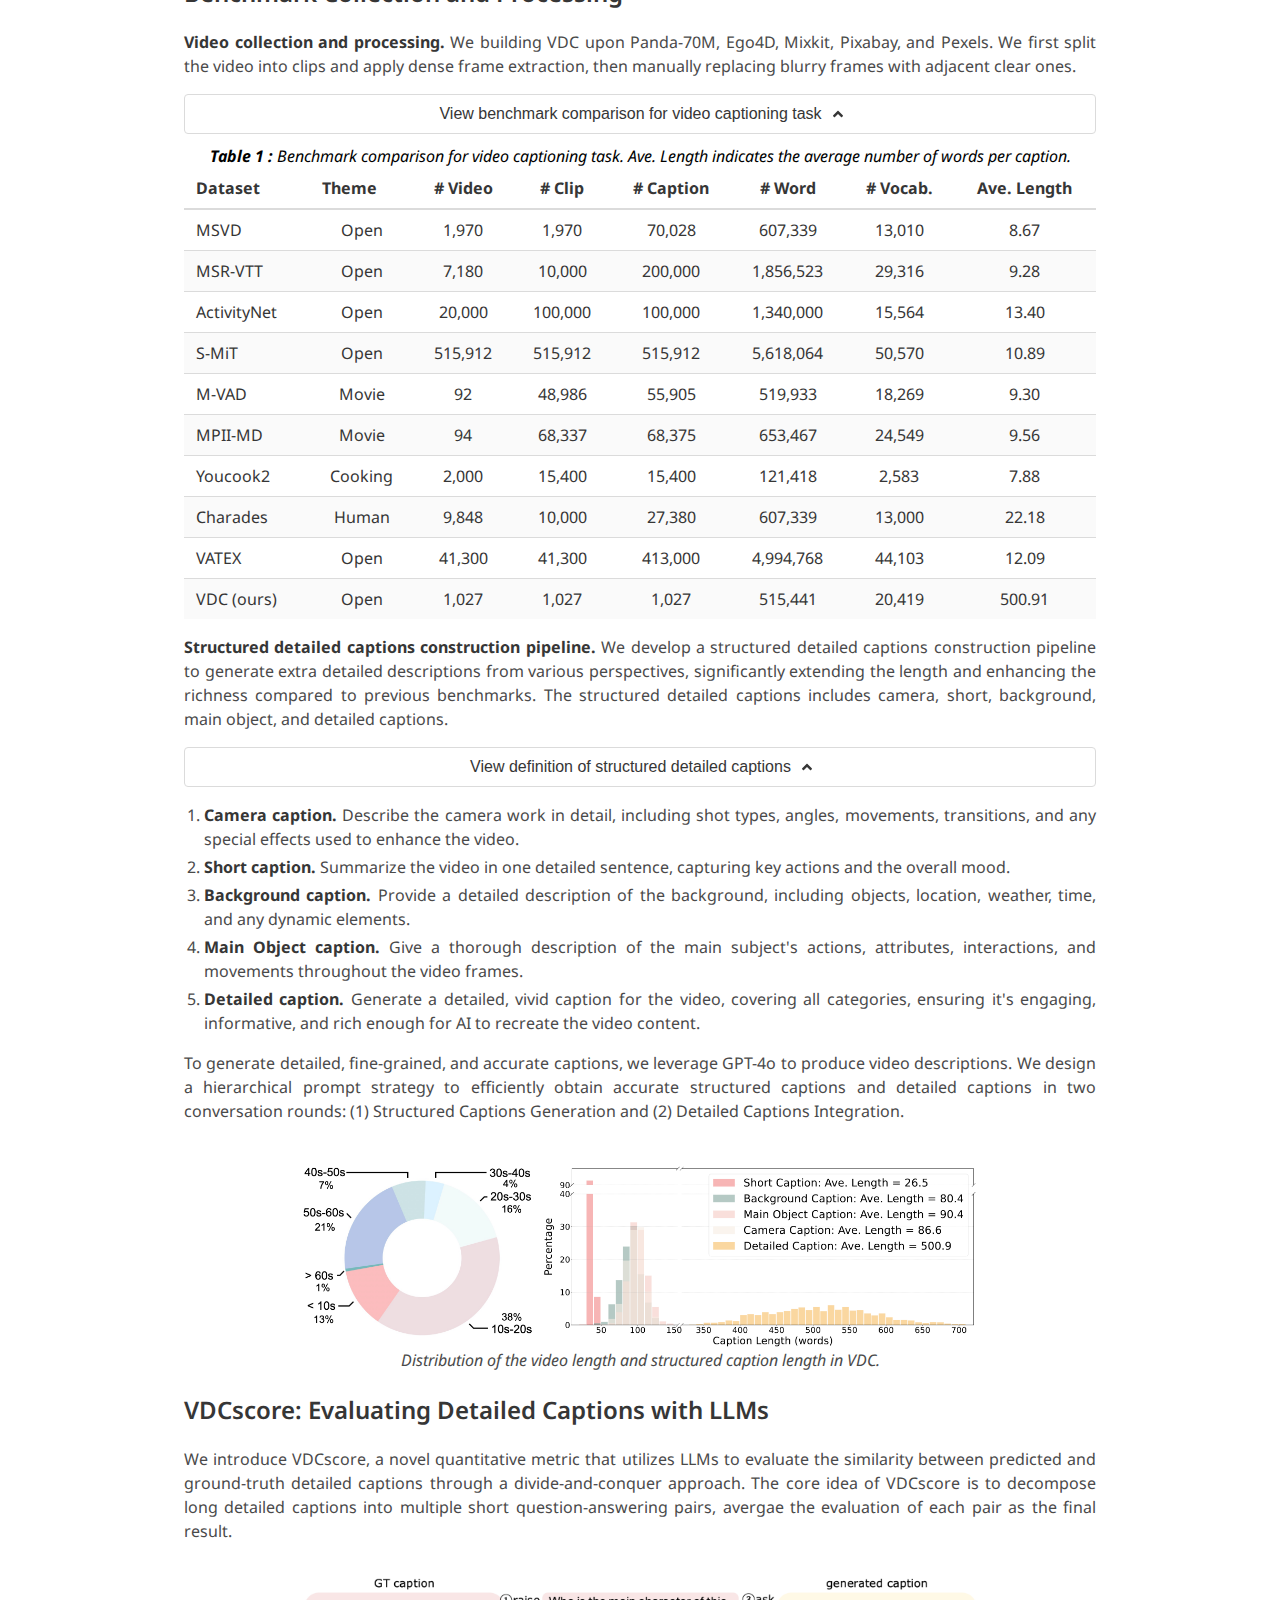
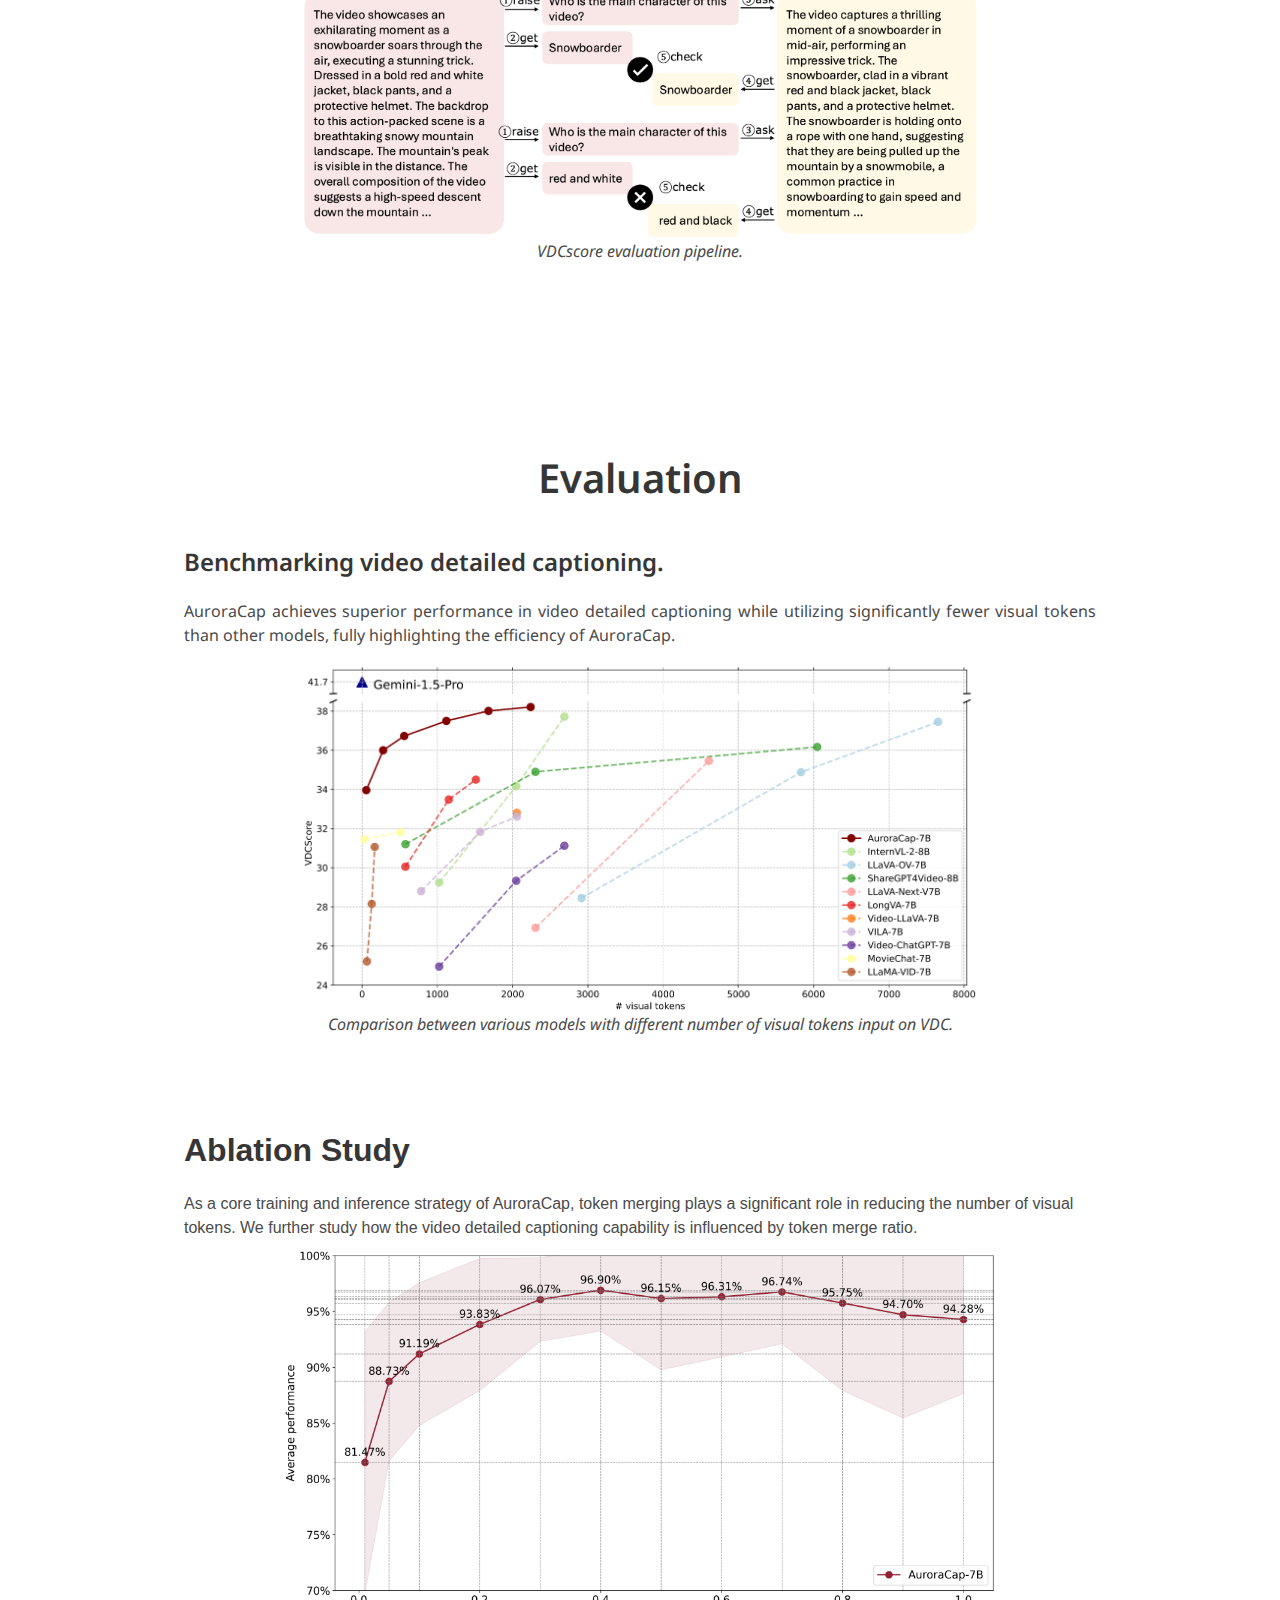
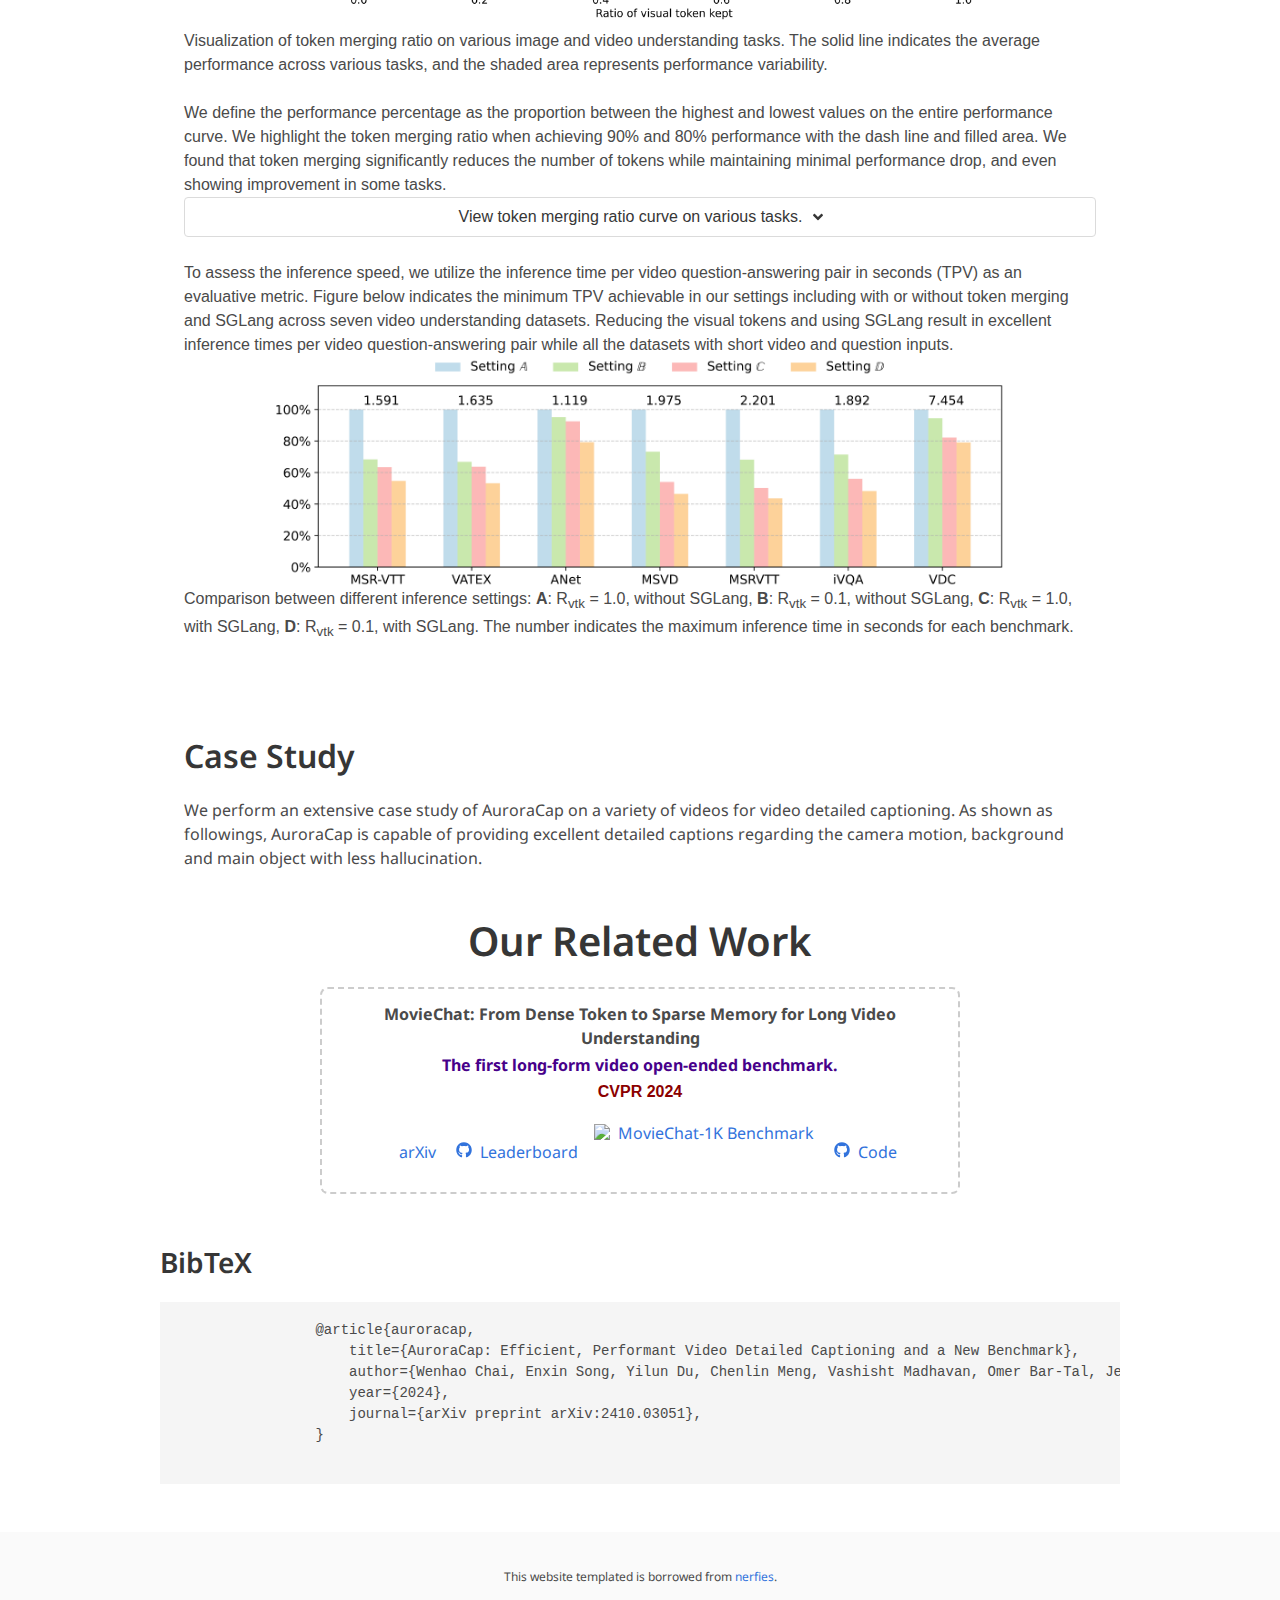
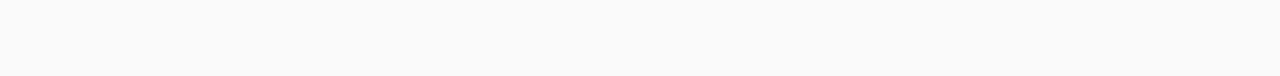
==== commit 337d4dcb: "main" ====
--- a/index.html
+++ b/index.html
@@ -362,11 +362,11 @@
                                     </tr>
                                     <tr>
                                         <th style="width: 15%;"><b>[camera caption]</b></th>
-                                        <th style="width: 85%;">(76 words) The camera work is steady and focused, primarily using a medium shot that captures both smartphones in their entirety. The angle is slightly above the devices, providing a clear view of the screens and the presenter\'s hands. There are no significant camera movements; instead, the focus remains on the devices as they load the game. The video includes a timer overlay at the bottom, which counts the seconds, enhancing the comparative aspect of the performance test. The video opens with a visually striking presentation of two smartphones positioned side by side against a pristine white background, which serves to enhance the focus on the devices themselves. The lighting is bright and evenly distributed, creating a neutral and distraction-free atmosphere that allows viewers to concentrate on the smartphones and their performance.</th>
+                                        <th style="width: 85%;">(130 words) The camera work is steady and focused, primarily using a medium shot that captures both smartphones in their entirety. The angle is slightly above the devices, providing a clear view of the screens and the presenter\'s hands. There are no significant camera movements; instead, the focus remains on the devices as they load the game. The video includes a timer overlay at the bottom, which counts the seconds, enhancing the comparative aspect of the performance test. The video opens with a visually striking presentation of two smartphones positioned side by side against a pristine white background, which serves to enhance the focus on the devices themselves. The lighting is bright and evenly distributed, creating a neutral and distraction-free atmosphere that allows viewers to concentrate on the smartphones and their performance.</th>
                                     </tr>
                                     <tr>
                                         <th style="width: 15%;"><b>[detailed caption]</b></th>
-                                        <th style="width: 85%;">(609 words) The video opens with a visually striking presentation of two smartphones positioned side by side against a pristine white background, which serves to enhance the focus on the devices themselves. The lighting is bright and evenly distributed, creating a neutral and distraction-free atmosphere that allows viewers to concentrate on the smartphones and their performance. Both devices prominently display the YouTube application interface, featuring a video titled "Dart Moon Collision," which is highlighted as "#1 ON TRENDING" from the "NASA.gov Video" channel. Below the video pane, viewers can see the view counts and like/dislike statistics, along with a curated list of additional video suggestions at the bottom of the screens. A consistent timestamp of 6:12 PM is visible, adding a temporal context to the scene. A watermark logo is also present, likely indicating the content\'s publisher or owner, subtly reinforcing the source of the material being showcased.</th>
+                                        <th style="width: 85%;">(146 words) The video opens with a visually striking presentation of two smartphones positioned side by side against a pristine white background, which serves to enhance the focus on the devices themselves. The lighting is bright and evenly distributed, creating a neutral and distraction-free atmosphere that allows viewers to concentrate on the smartphones and their performance. Both devices prominently display the YouTube application interface, featuring a video titled "Dart Moon Collision," which is highlighted as "#1 ON TRENDING" from the "NASA.gov Video" channel. Below the video pane, viewers can see the view counts and like/dislike statistics, along with a curated list of additional video suggestions at the bottom of the screens. A consistent timestamp of 6:12 PM is visible, adding a temporal context to the scene. A watermark logo is also present, likely indicating the content\'s publisher or owner, subtly reinforcing the source of the material being showcased.</th>
                                     </tr>
                                 </thead>
                             </table>
@@ -403,11 +403,11 @@
                                     </tr>
                                     <tr>
                                         <th style="width: 16%; text-align: center; vertical-align: middle;"><b>[camera caption]</b></th>
-                                        <th style="width: 84%; vertical-align: middle;">(94 words) The camera work is steady and focused, primarily using a medium shot that captures both smartphones in their entirety. The angle is slightly above the devices, providing a clear view of the screens and the presenter\'s hands. There are no significant camera movements; instead, the focus remains on the devices as they load the game. The video includes a timer overlay at the bottom, which counts the seconds, enhancing the comparative aspect of the performance test. The video opens with a visually striking presentation of two smartphones positioned side by side against a pristine white background, which serves to enhance the focus on the devices themselves. The lighting is bright and evenly distributed, creating a neutral and distraction-free atmosphere that allows viewers to concentrate on the smartphones and their performance.</th>
+                                        <th style="width: 84%; vertical-align: middle;">(130 words) The camera work is steady and focused, primarily using a medium shot that captures both smartphones in their entirety. The angle is slightly above the devices, providing a clear view of the screens and the presenter\'s hands. There are no significant camera movements; instead, the focus remains on the devices as they load the game. The video includes a timer overlay at the bottom, which counts the seconds, enhancing the comparative aspect of the performance test. The video opens with a visually striking presentation of two smartphones positioned side by side against a pristine white background, which serves to enhance the focus on the devices themselves. The lighting is bright and evenly distributed, creating a neutral and distraction-free atmosphere that allows viewers to concentrate on the smartphones and their performance.</th>
                                     </tr>
                                     <tr>
                                         <th style="width: 16%; text-align: center; vertical-align: middle;"><b>[detailed caption]</b></th>
-                                        <th style="width: 84%; vertical-align: middle;">(407 words) The video presents a captivating scene featuring a young woman with voluminous, curly hair, elegantly styled and framing her face. She is dressed in a light blue collared shirt that complements her complexion and adds a touch of calmness to the overall aesthetic. The setting is minimalistic, with a soft blue backdrop that enhances the serene atmosphere, creating a tranquil environment conducive to concentration. The lighting is bright and even, illuminating her features and the sleek surface of the laptop she is holding, while ensuring that no distracting elements are present in the background. This simplicity allows the viewer to focus entirely on her expressions and actions, which are central to the narrative.<br>As the video unfolds, the woman maintains a consistent posture, initially appearing serious and contemplative as she gazes intently at the laptop screen. Her brow is slightly furrowed, indicating deep thought and engagement with the task at hand. She leans slightly forward, her body language reflecting her focus and determination. The camera captures her in a series of close-up shots, providing an intimate view of her facial expressions and hand movements. The angles are primarily frontal, allowing the audience to connect with her emotional journey as she interacts with the device.<br>Throughout the sequence, the woman\'s expression transitions from one of concentration to a radiant smile, suggesting a journey of discovery or realization. As she navigates through the content on her laptop, her fingers move deftly over the keyboard, showcasing her active participation and engagement with whatever task she is undertaking. The smooth transitions between shots maintain a fluid narrative flow, with the focus subtly shifting between her face and the laptop screen. This technique emphasizes the connection between her emotional responses and the content she is interacting with, drawing the viewer deeper into her experience.<br>The overall composition of the video is clean and visually appealing, with a shallow depth of field that blurs the background slightly, ensuring that the viewer\'s attention remains on the subject. The stillness of the environment enhances the sense of concentration, while the eventual shift in her expression to one of delight signifies a positive revelation or achievement. This moment of joy, captured in her smile, serves as a poignant reminder of the satisfaction that can come from engaging with technology and the discoveries it can facilitate. The video encapsulates a moment of introspection and triumph, inviting the viewer to share in the woman\'s journey as she navigates her digital landscape.
+                                        <th style="width: 84%; vertical-align: middle;">(410 words) The video presents a captivating scene featuring a young woman with voluminous, curly hair, elegantly styled and framing her face. She is dressed in a light blue collared shirt that complements her complexion and adds a touch of calmness to the overall aesthetic. The setting is minimalistic, with a soft blue backdrop that enhances the serene atmosphere, creating a tranquil environment conducive to concentration. The lighting is bright and even, illuminating her features and the sleek surface of the laptop she is holding, while ensuring that no distracting elements are present in the background. This simplicity allows the viewer to focus entirely on her expressions and actions, which are central to the narrative.<br>As the video unfolds, the woman maintains a consistent posture, initially appearing serious and contemplative as she gazes intently at the laptop screen. Her brow is slightly furrowed, indicating deep thought and engagement with the task at hand. She leans slightly forward, her body language reflecting her focus and determination. The camera captures her in a series of close-up shots, providing an intimate view of her facial expressions and hand movements. The angles are primarily frontal, allowing the audience to connect with her emotional journey as she interacts with the device.<br>Throughout the sequence, the woman\'s expression transitions from one of concentration to a radiant smile, suggesting a journey of discovery or realization. As she navigates through the content on her laptop, her fingers move deftly over the keyboard, showcasing her active participation and engagement with whatever task she is undertaking. The smooth transitions between shots maintain a fluid narrative flow, with the focus subtly shifting between her face and the laptop screen. This technique emphasizes the connection between her emotional responses and the content she is interacting with, drawing the viewer deeper into her experience.<br>The overall composition of the video is clean and visually appealing, with a shallow depth of field that blurs the background slightly, ensuring that the viewer\'s attention remains on the subject. The stillness of the environment enhances the sense of concentration, while the eventual shift in her expression to one of delight signifies a positive revelation or achievement. This moment of joy, captured in her smile, serves as a poignant reminder of the satisfaction that can come from engaging with technology and the discoveries it can facilitate. The video encapsulates a moment of introspection and triumph, inviting the viewer to share in the woman\'s journey as she navigates her digital landscape.
                                     </tr>
                                 </thead>
                             </table>
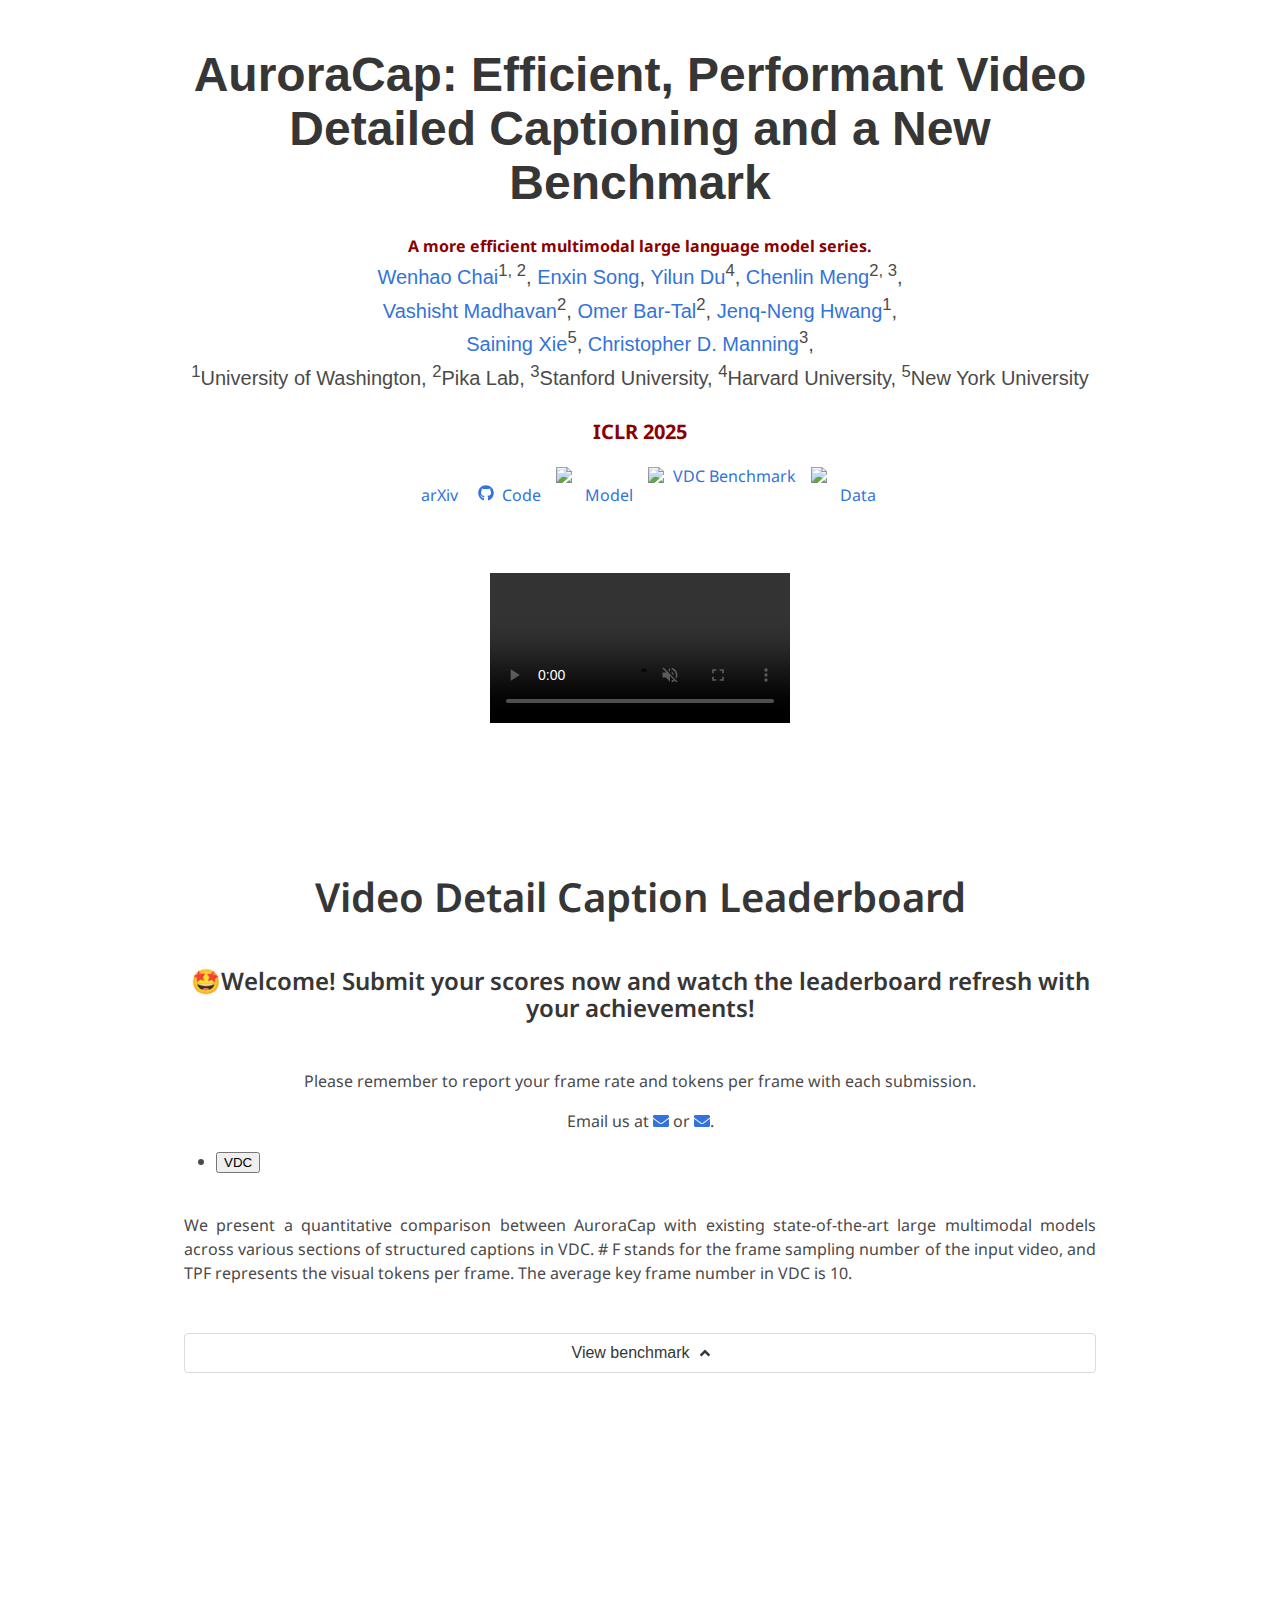
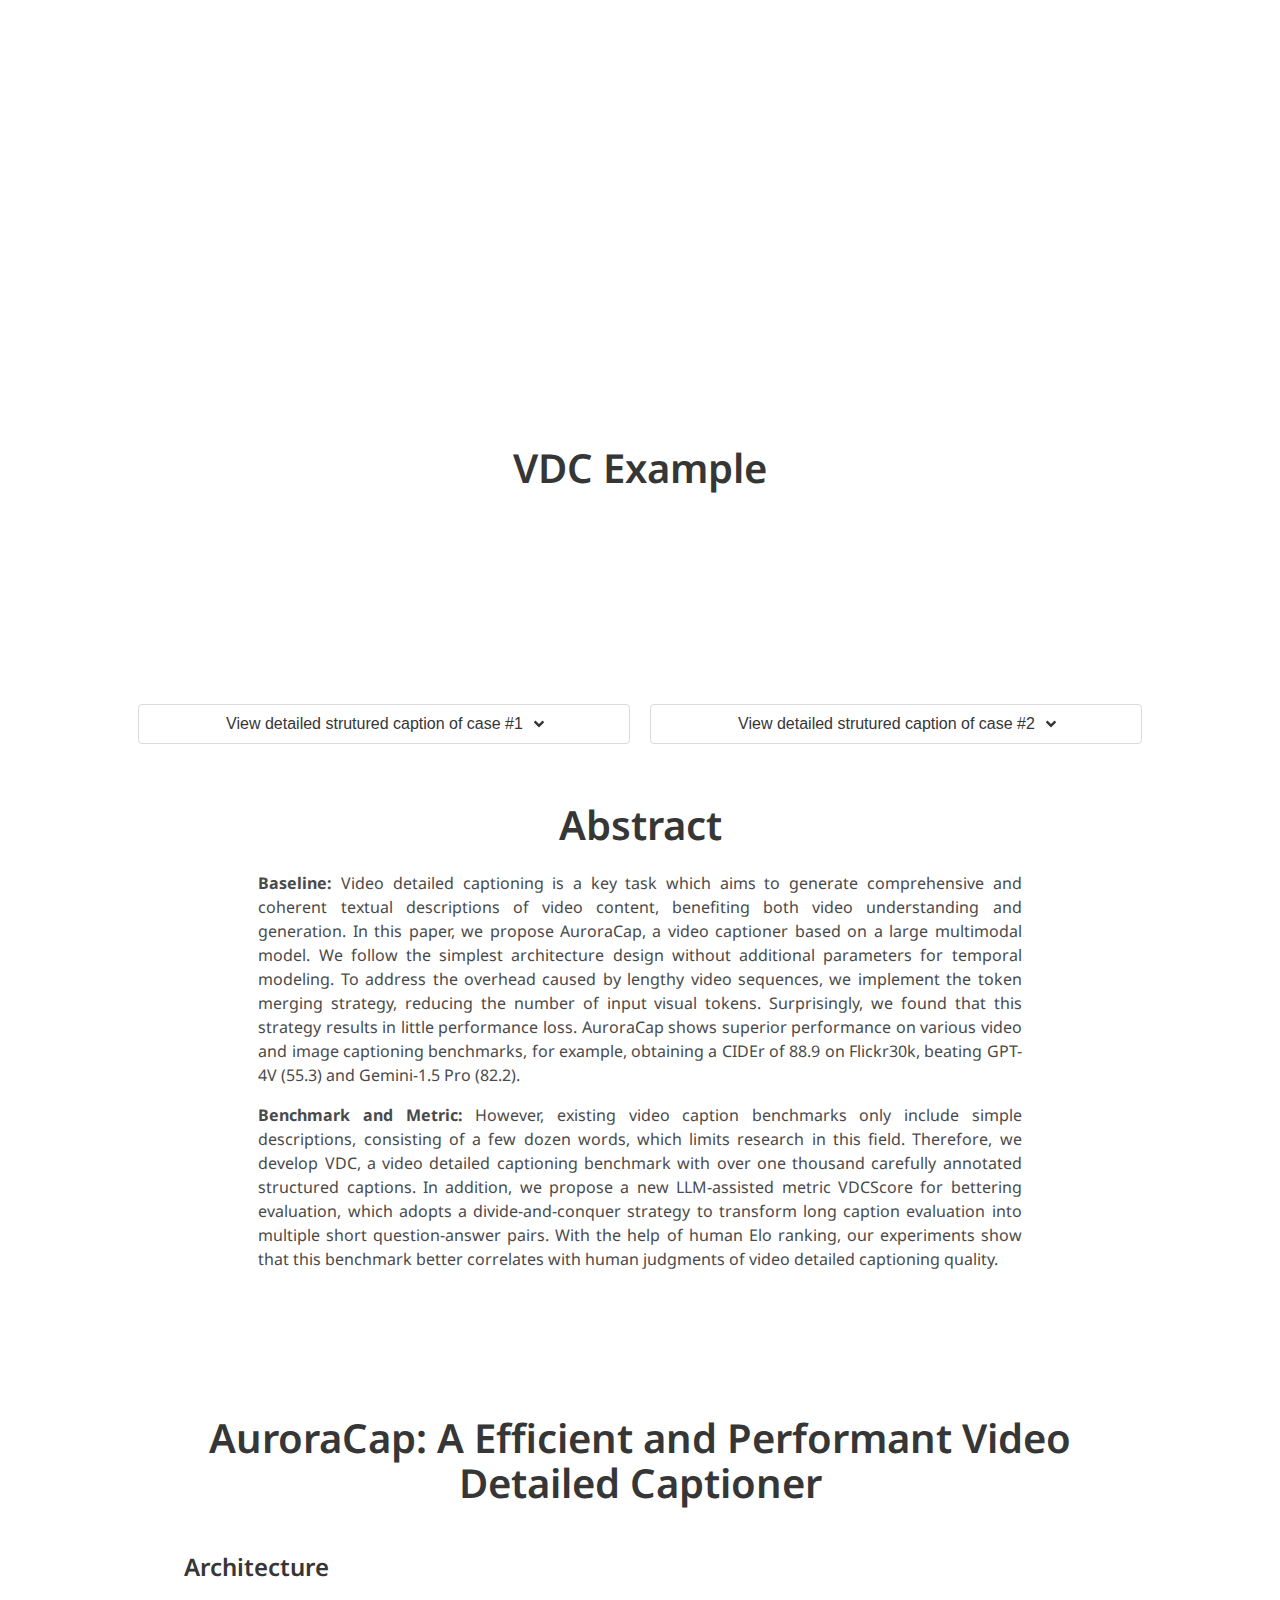
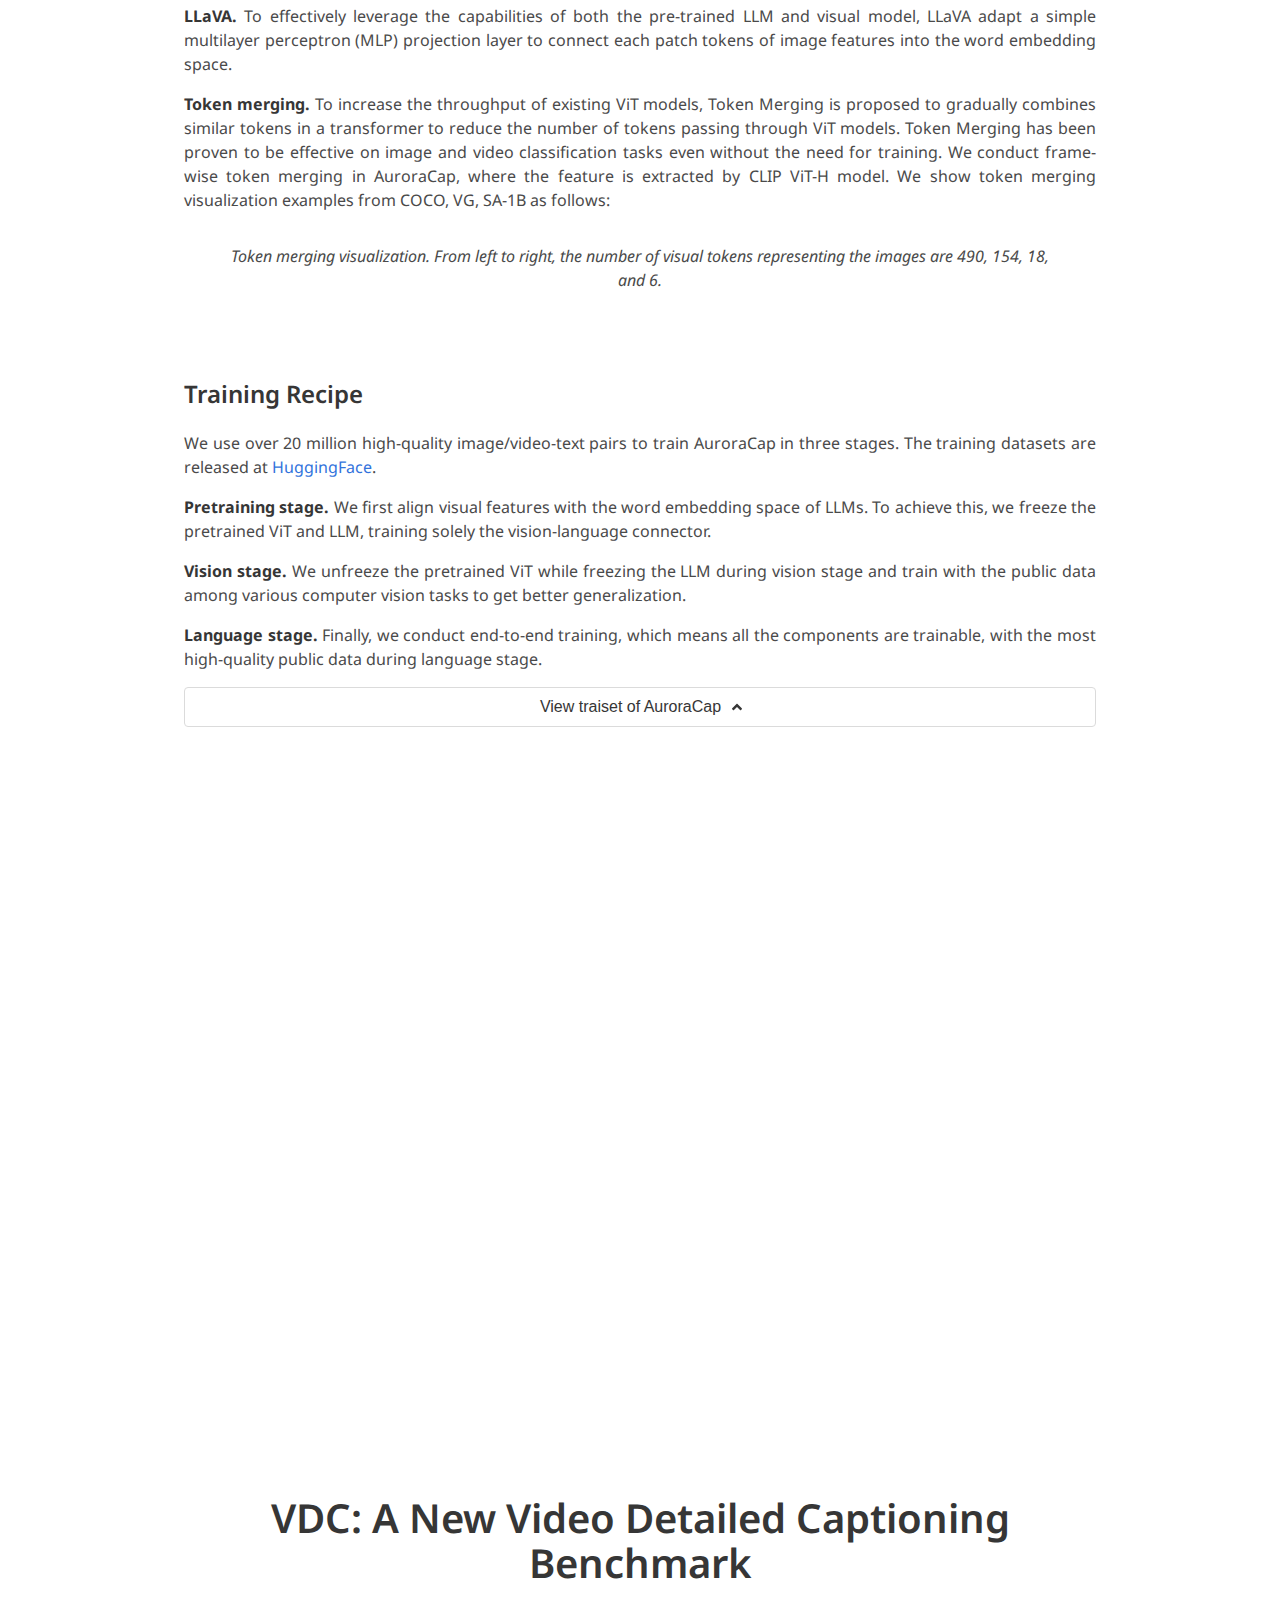
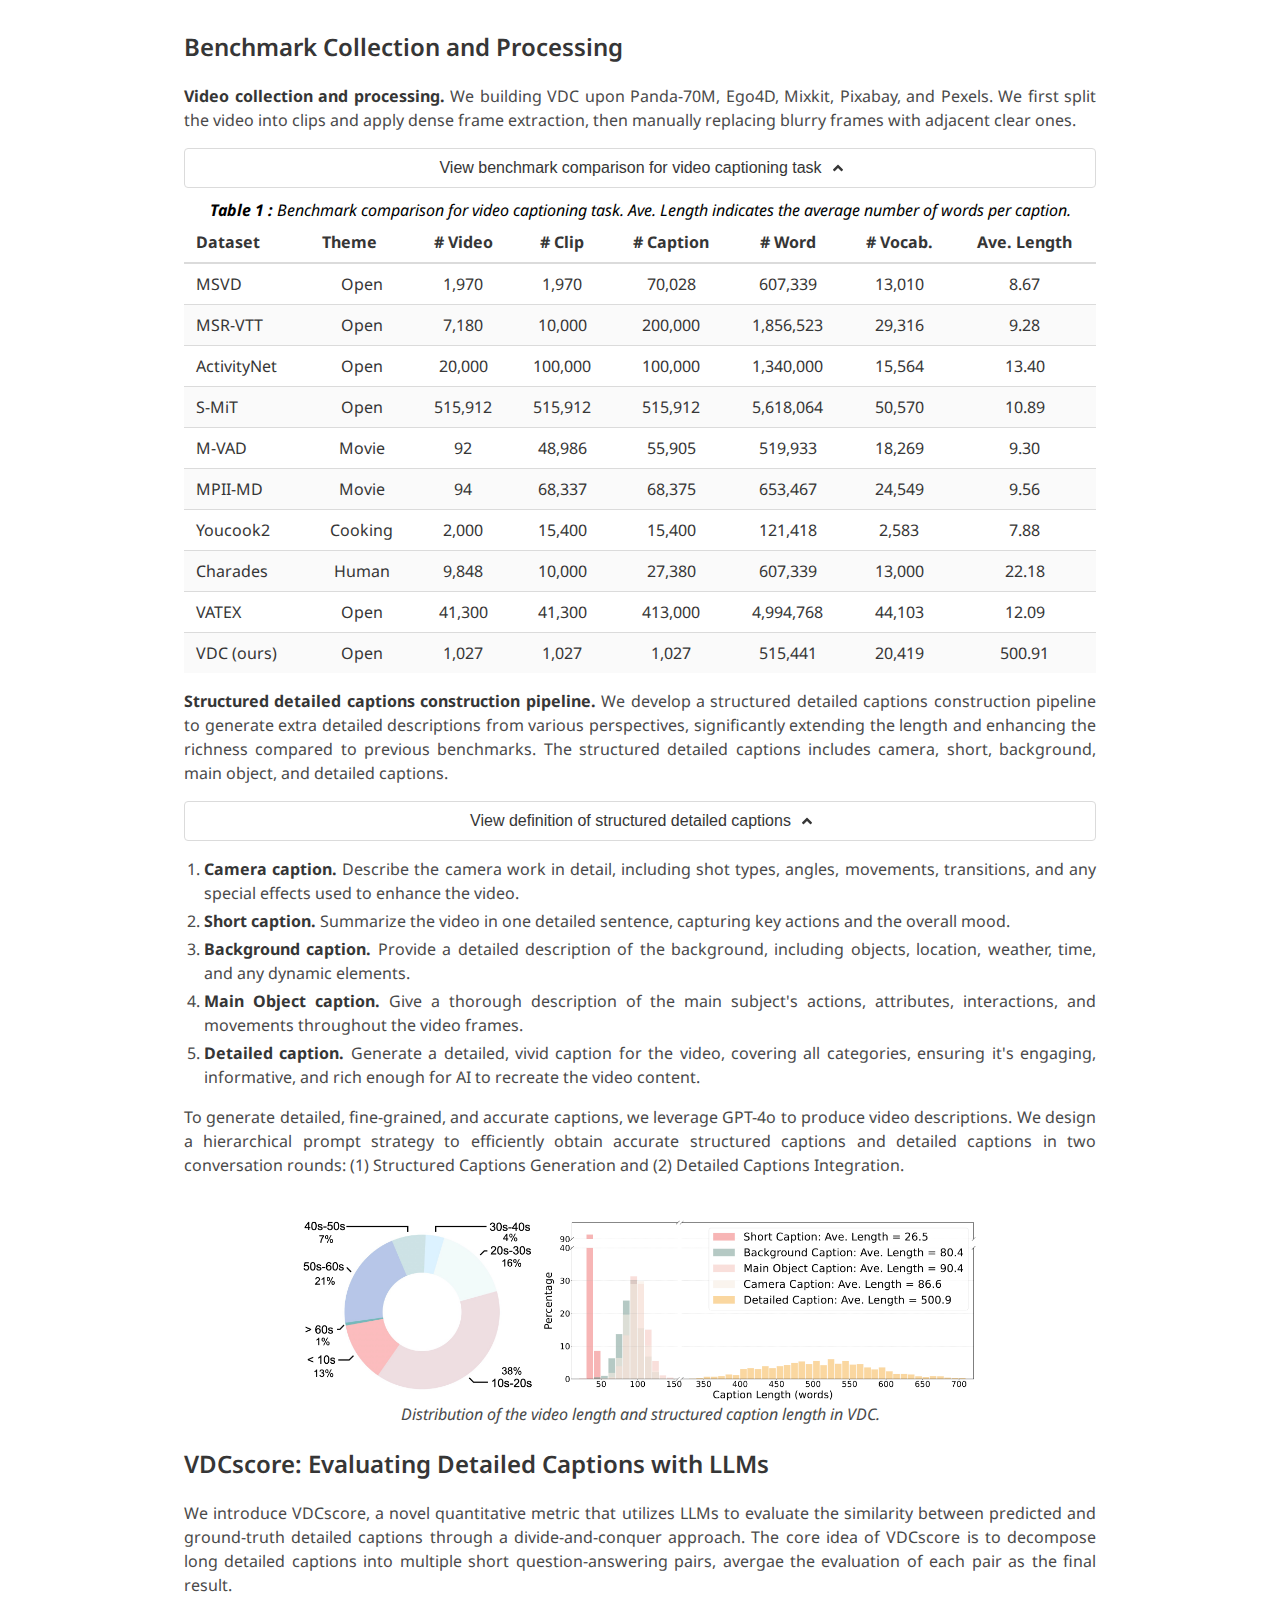
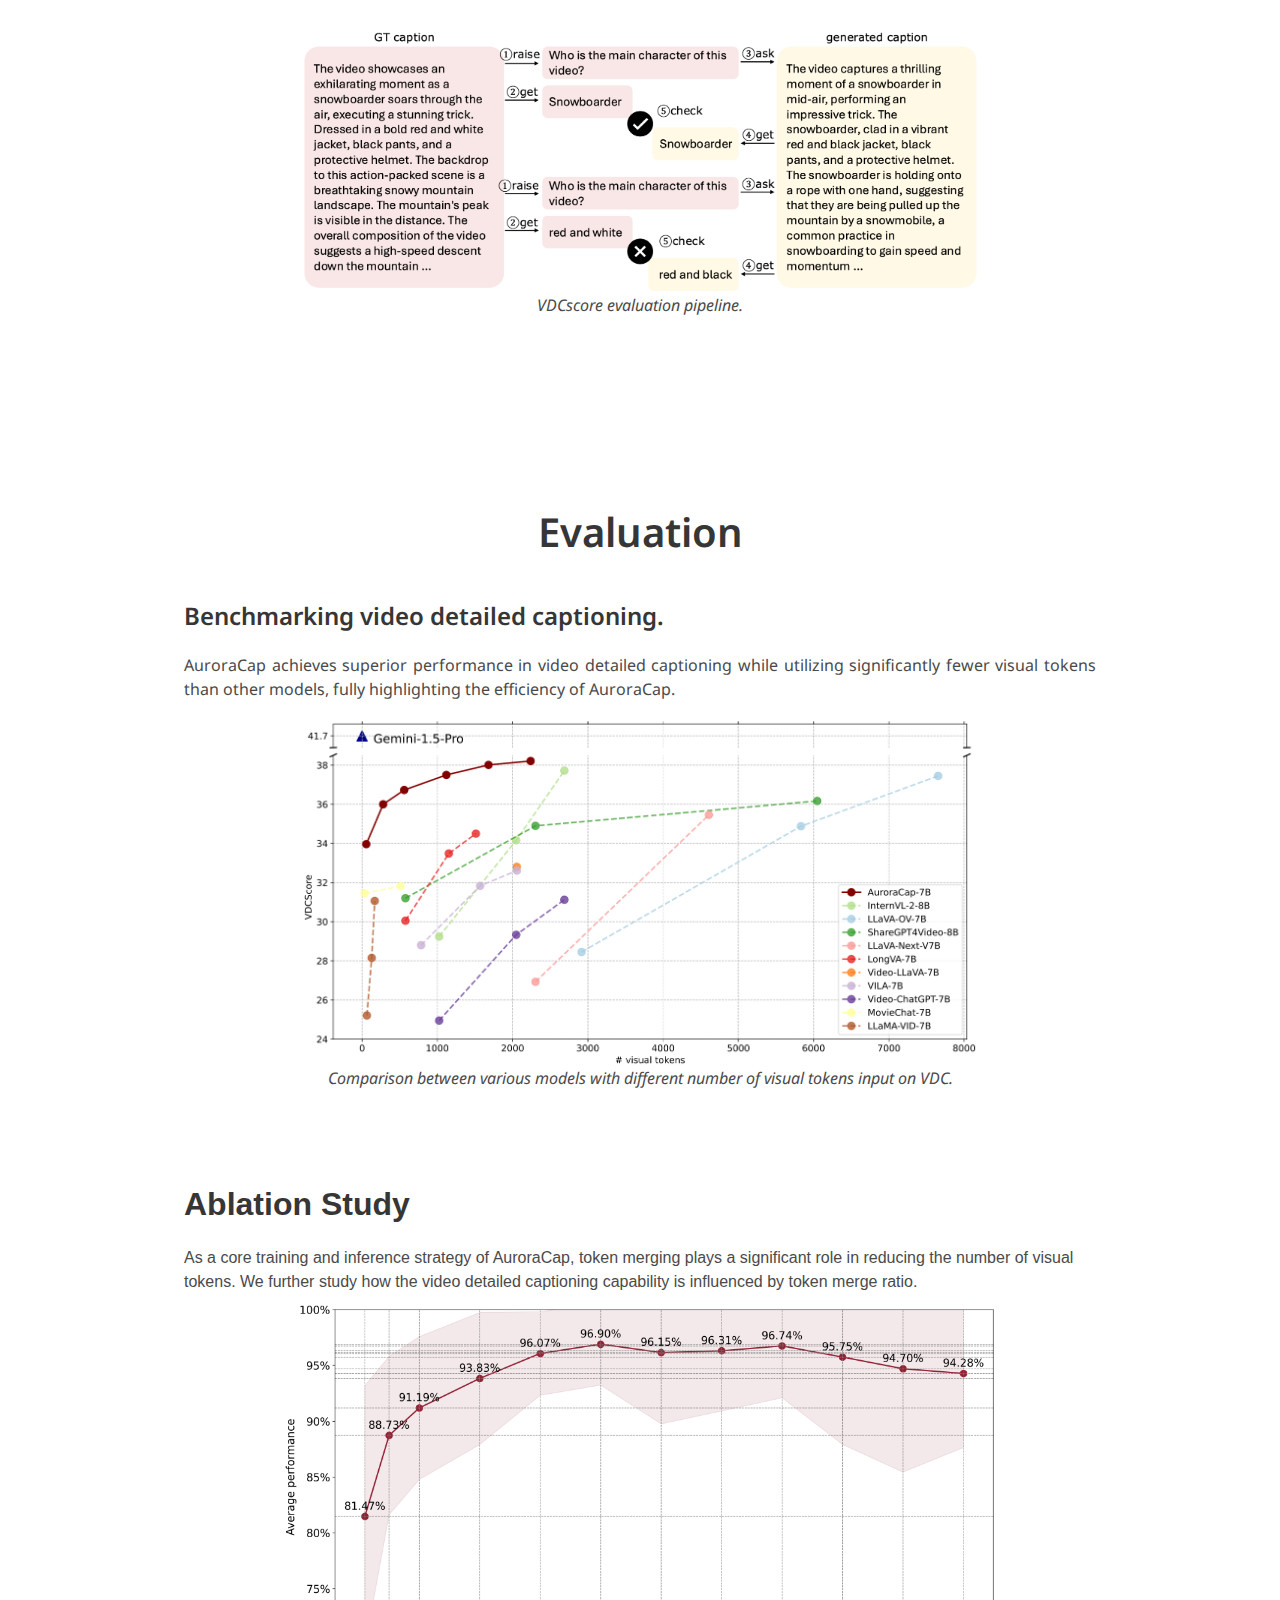
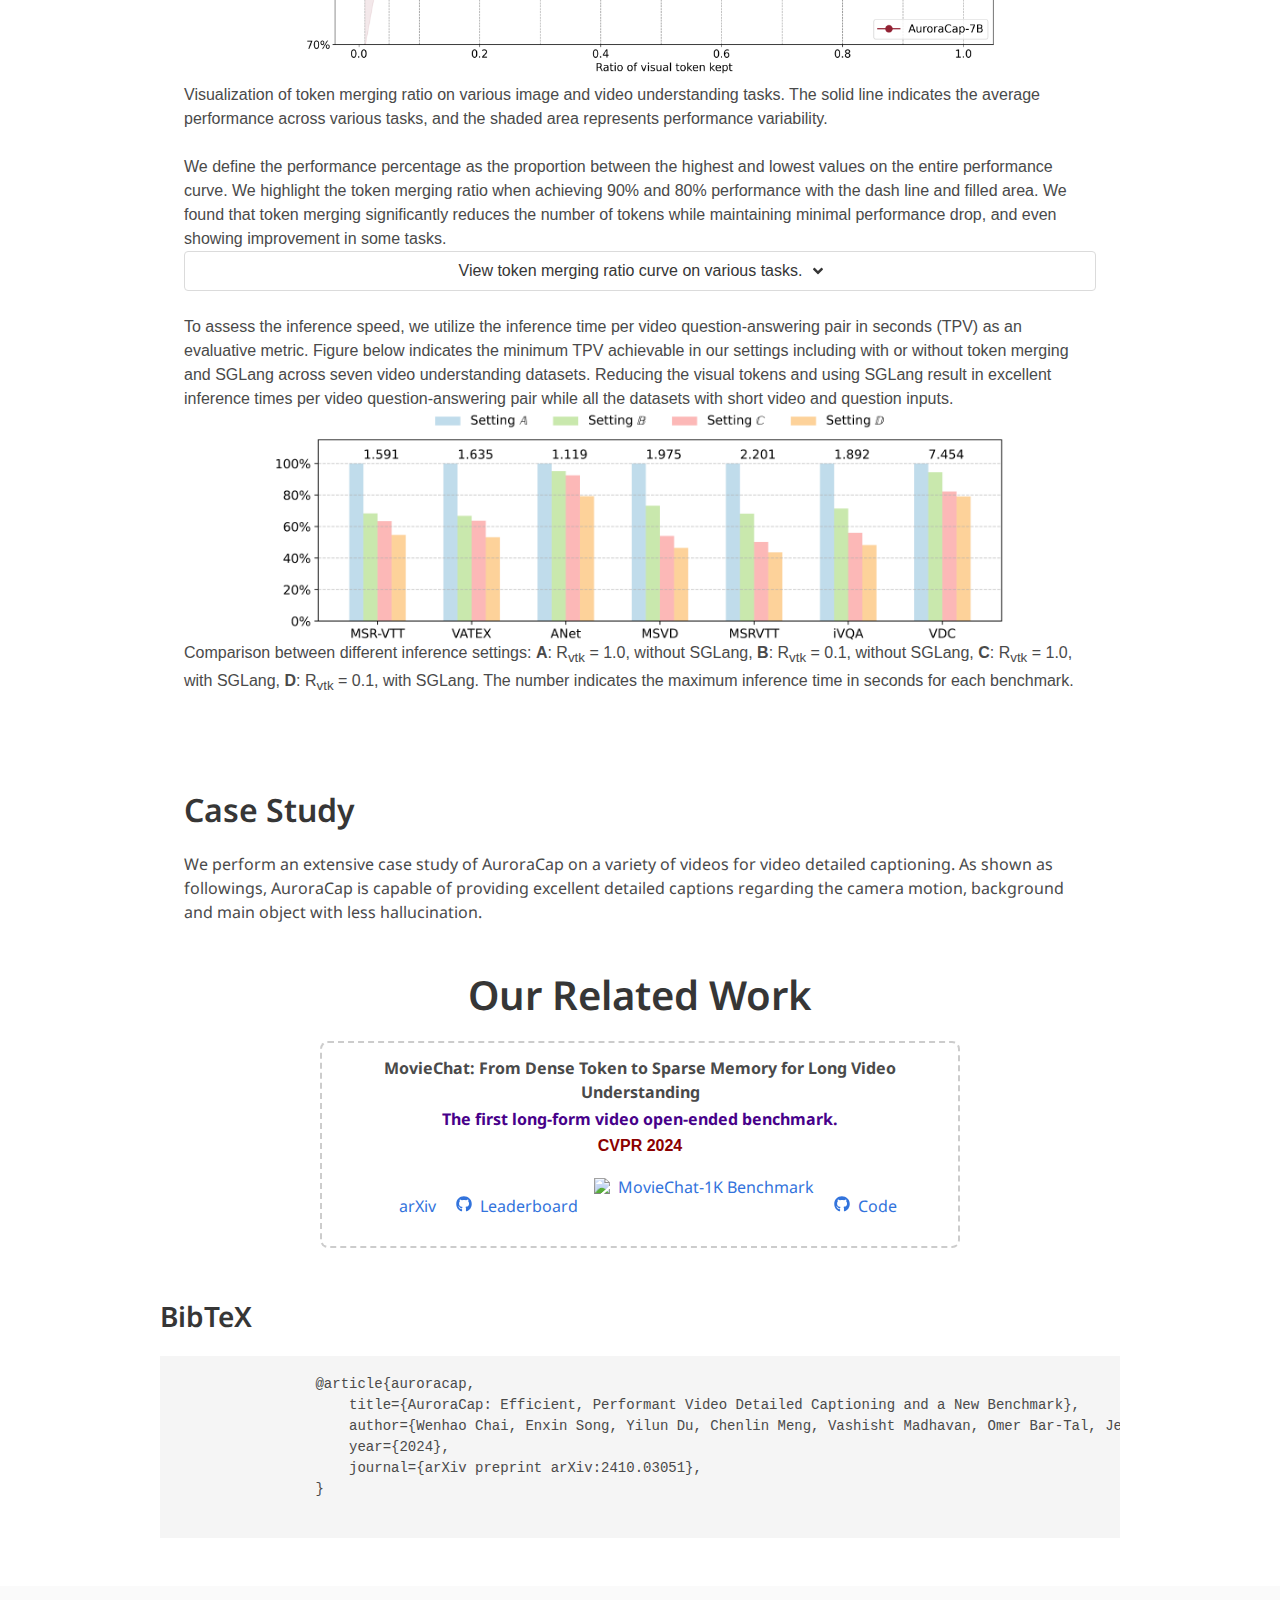
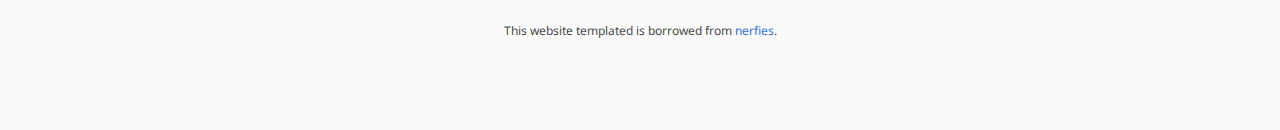
==== commit 8f71c48b: "main" ====
--- a/index.html
+++ b/index.html
@@ -164,6 +164,9 @@
                           <div class="'is-size-4 publication-authors">
                             <span class="author-block" style="color: darkred; font-weight: bold;">NeurIPS 2024 D&B (Oral)</span>
                           </div> -->
+
+                        <br>
+                        <p style="color: darkred; font-weight: bold; font-size: 1.25rem;">ICLR 2025</p>
 
                         <div class="column has-text-centered">
                             <div class="publication-links">
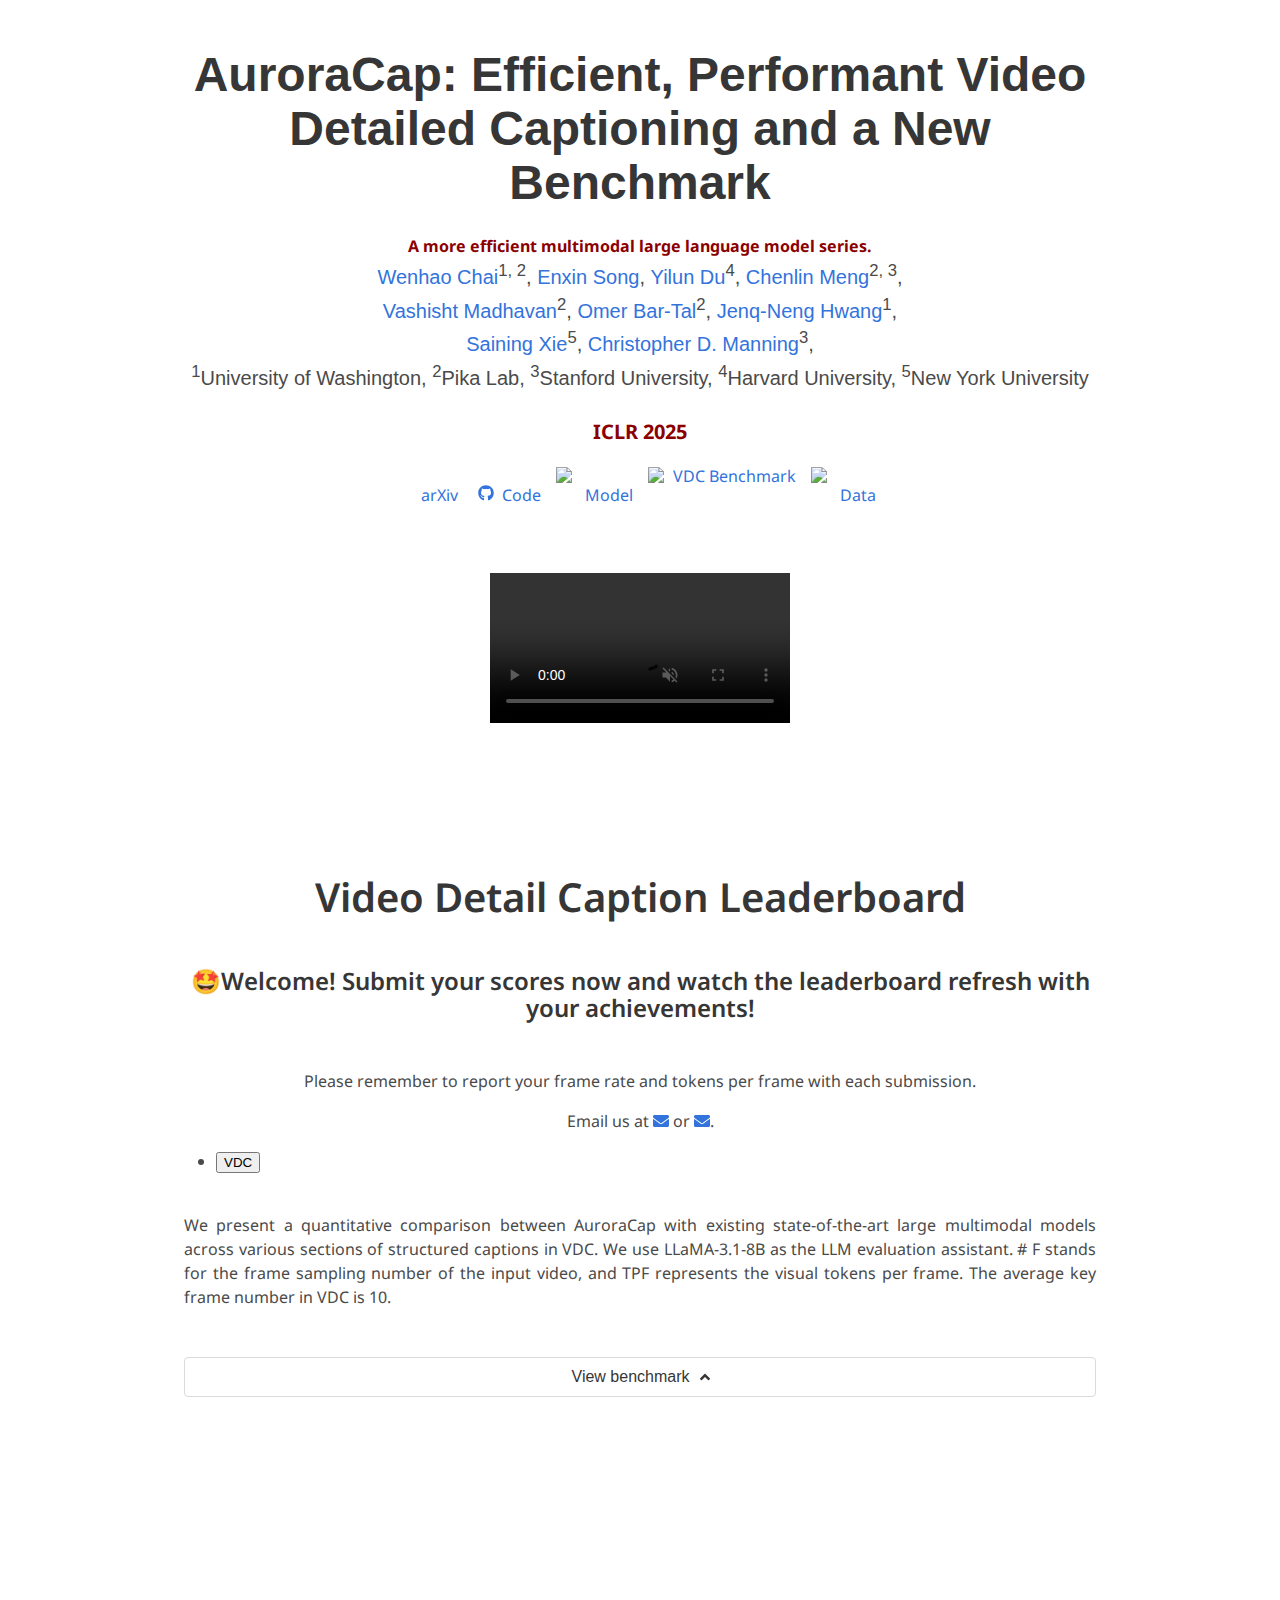
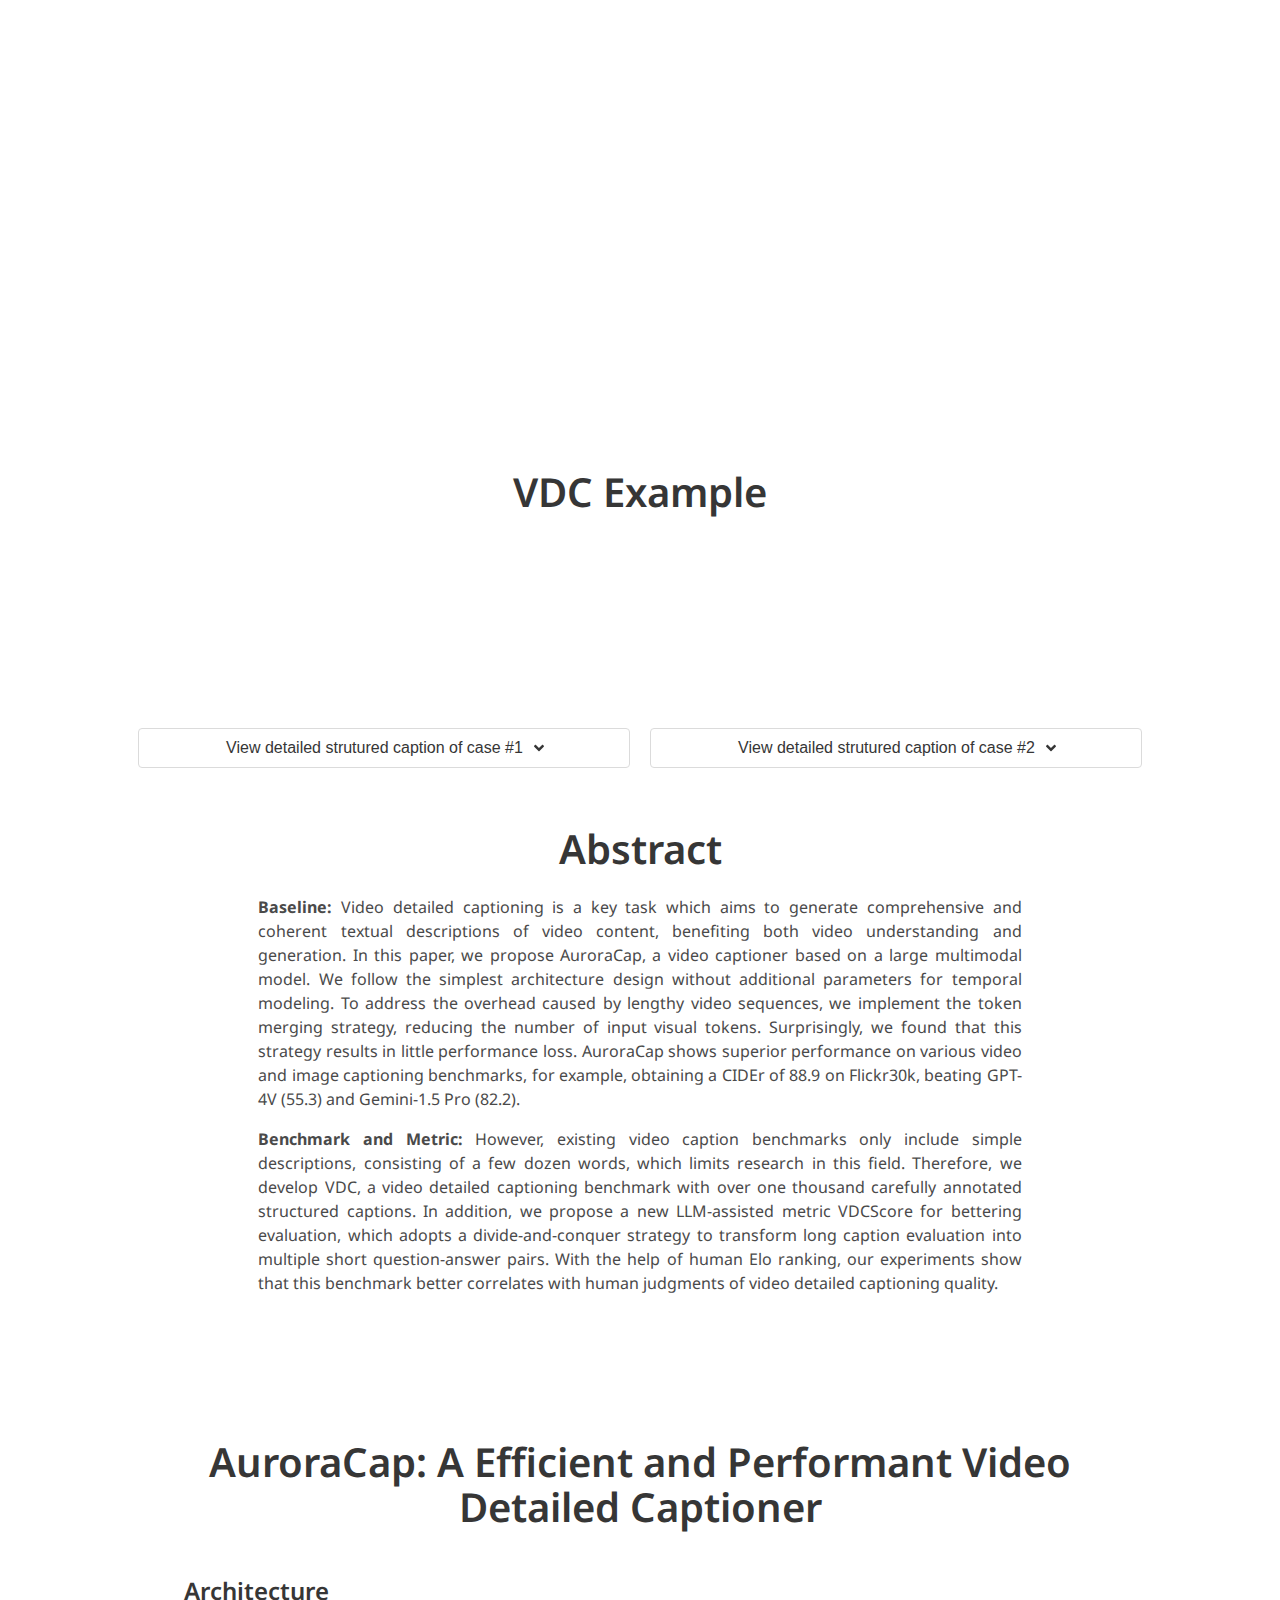
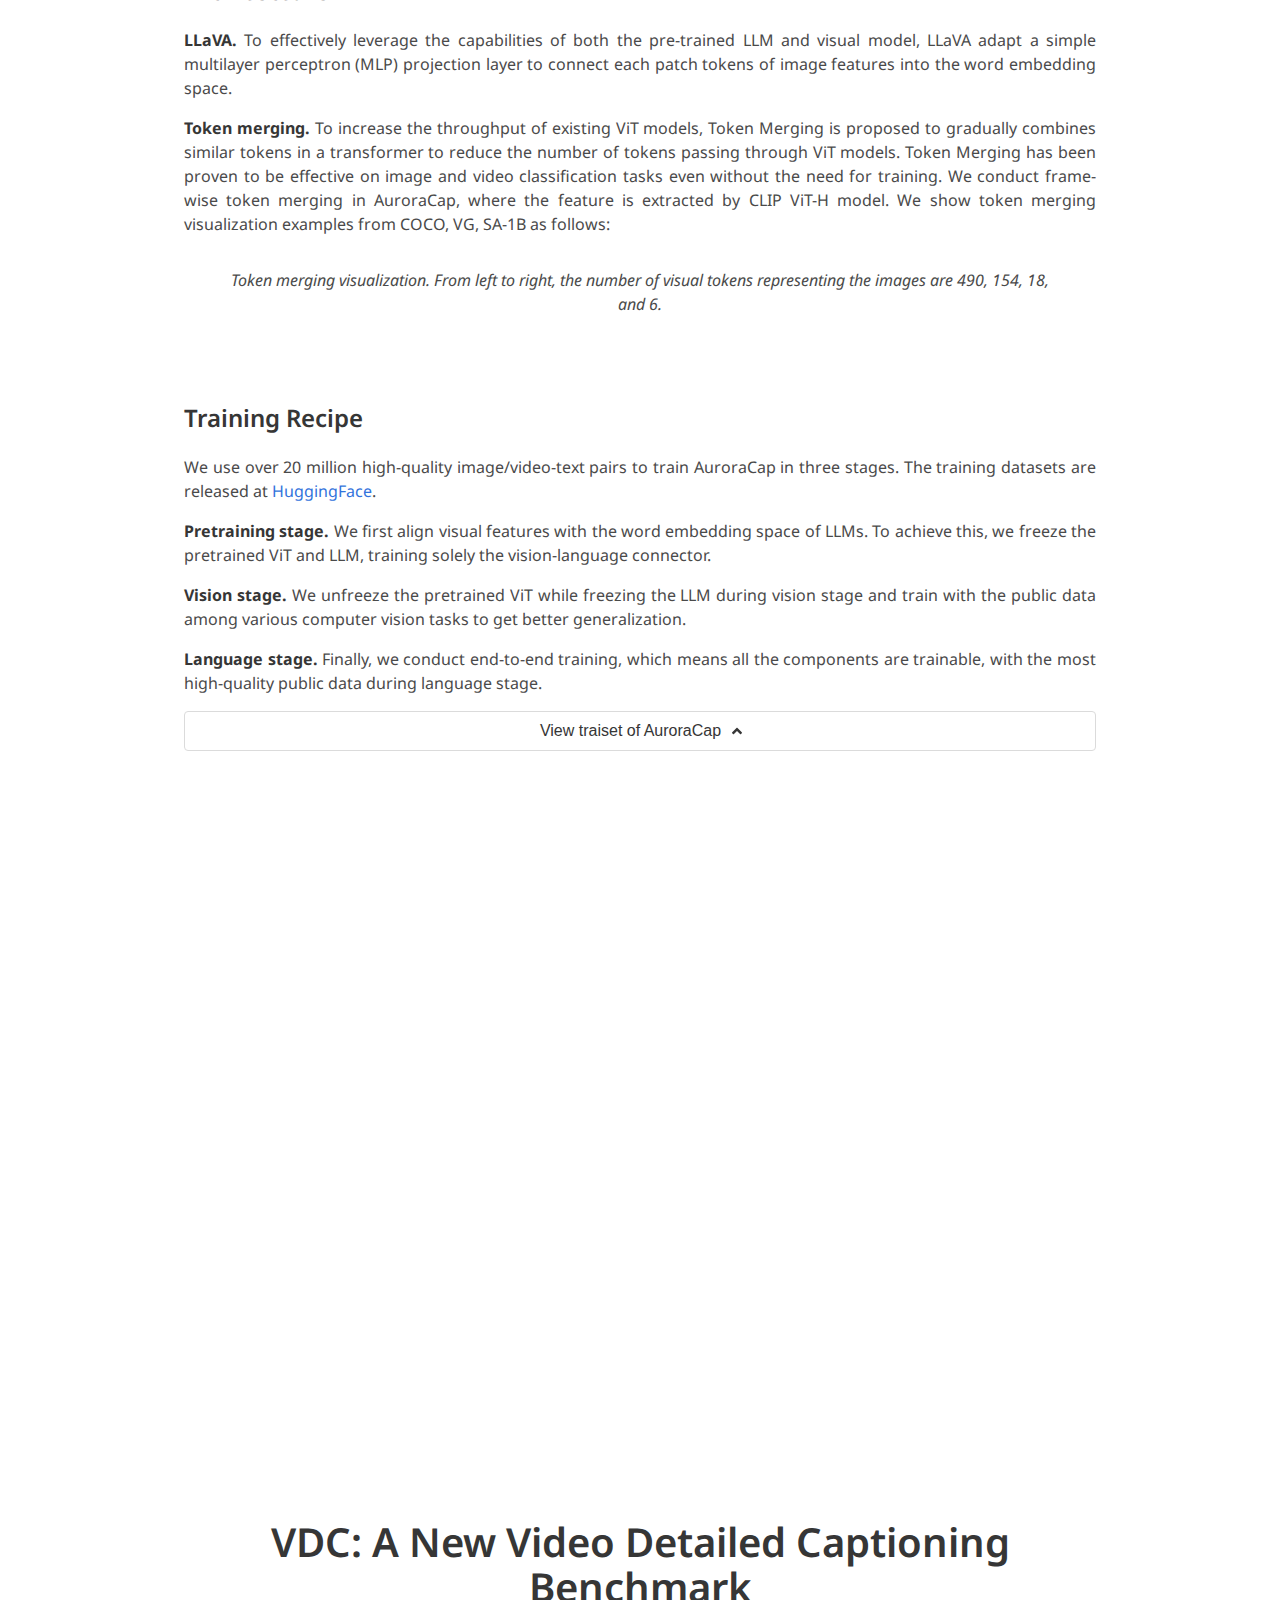
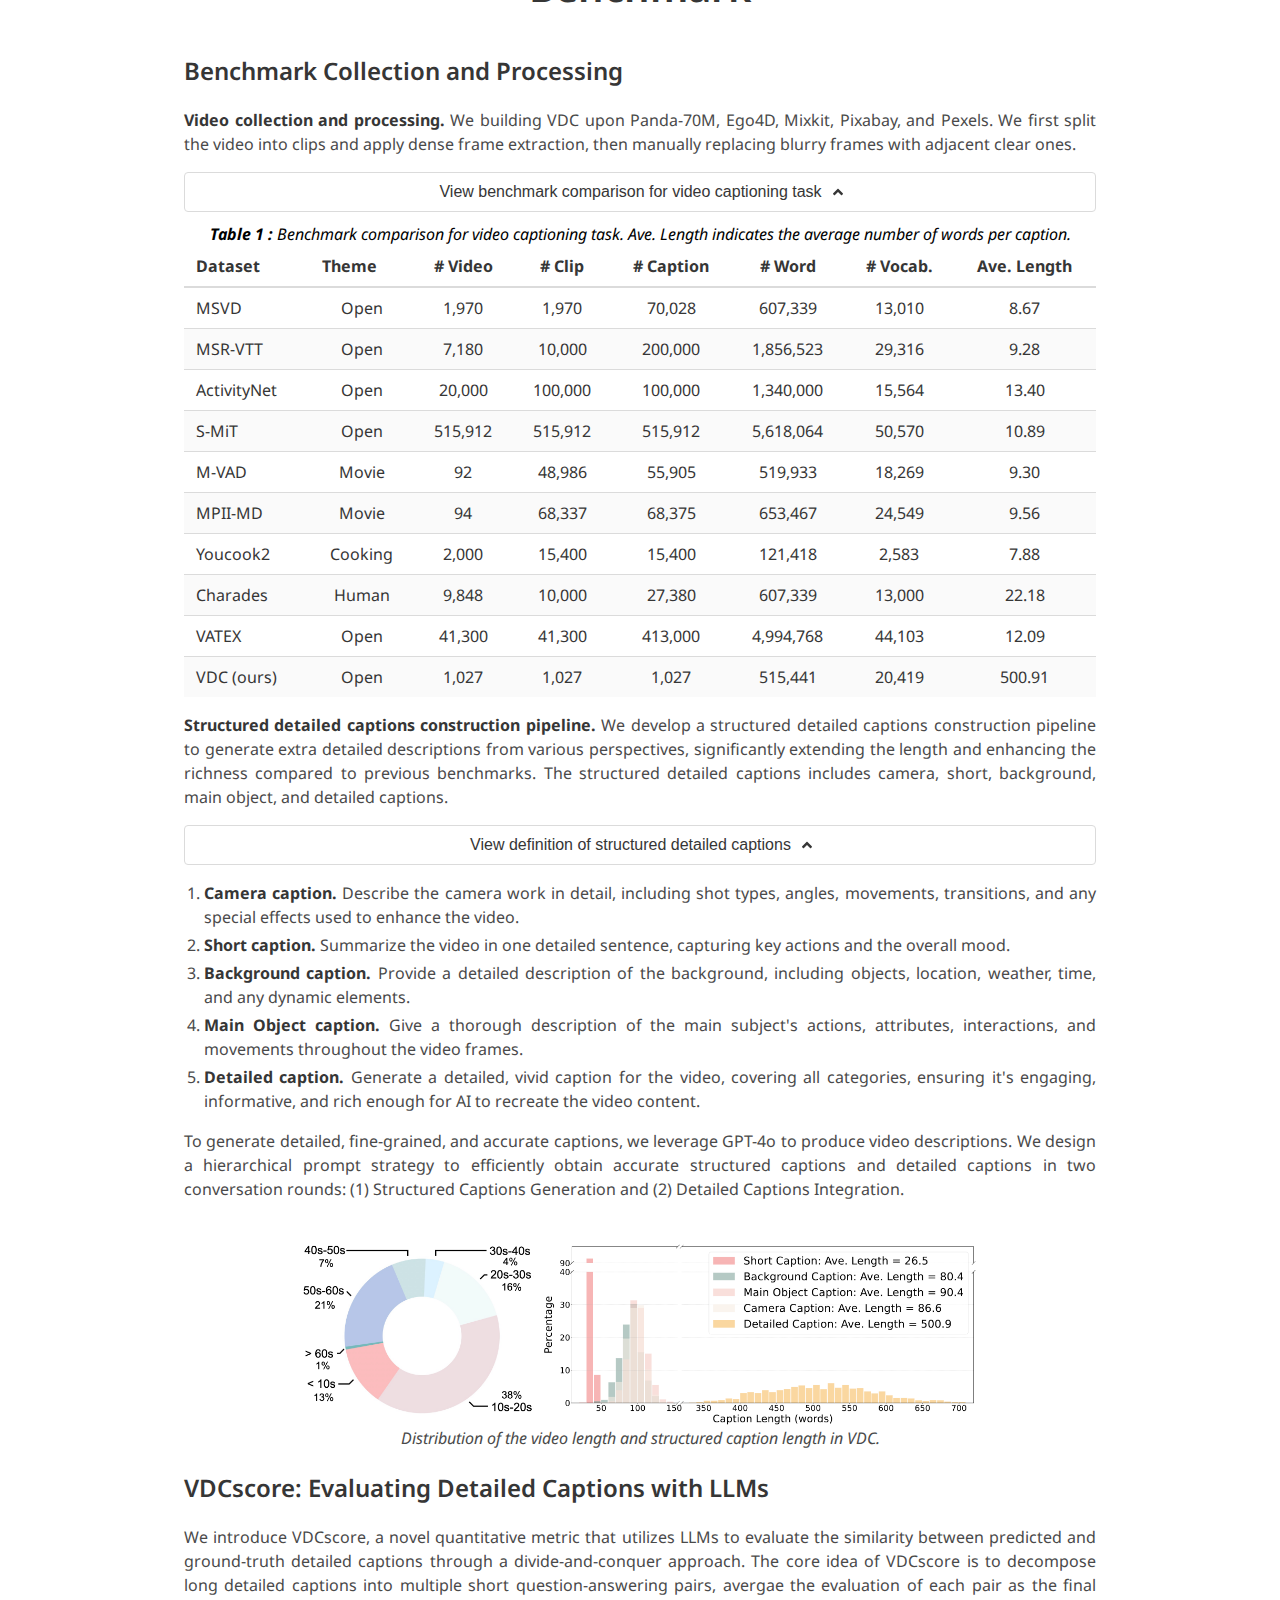
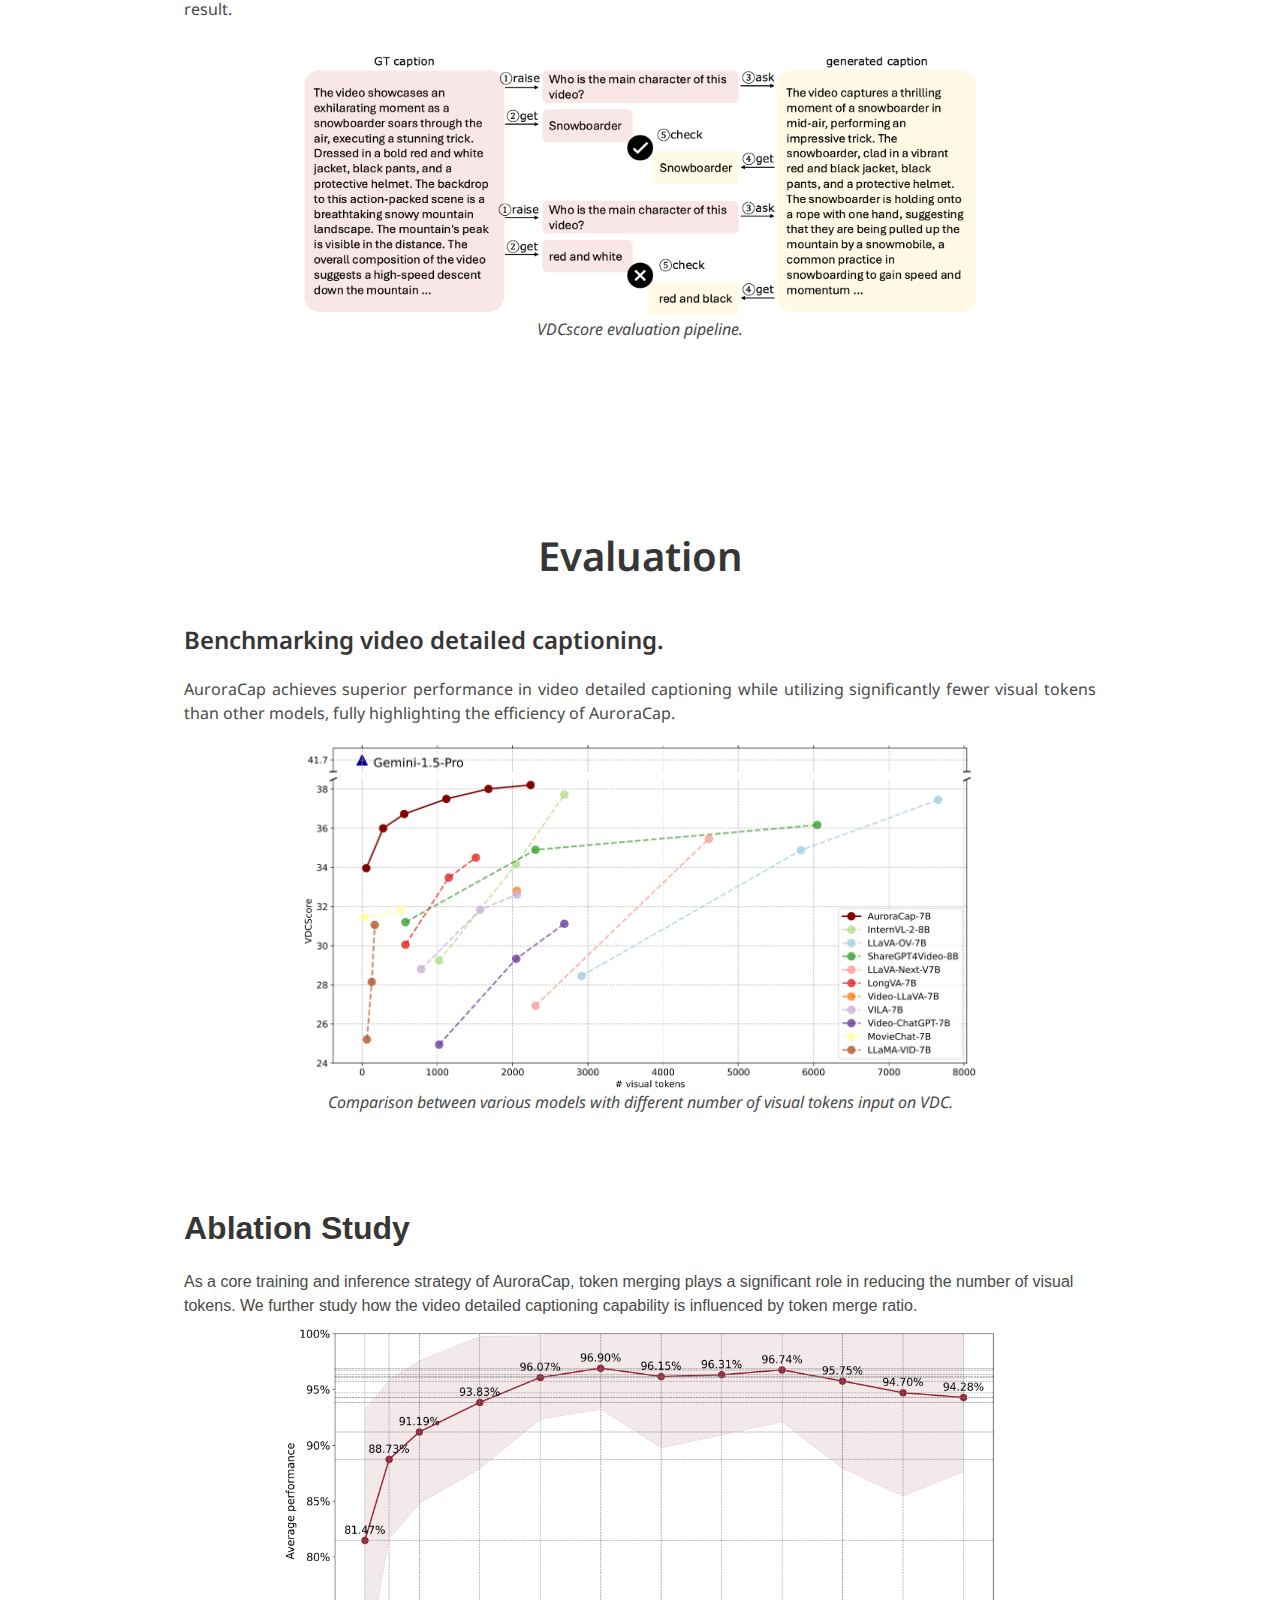
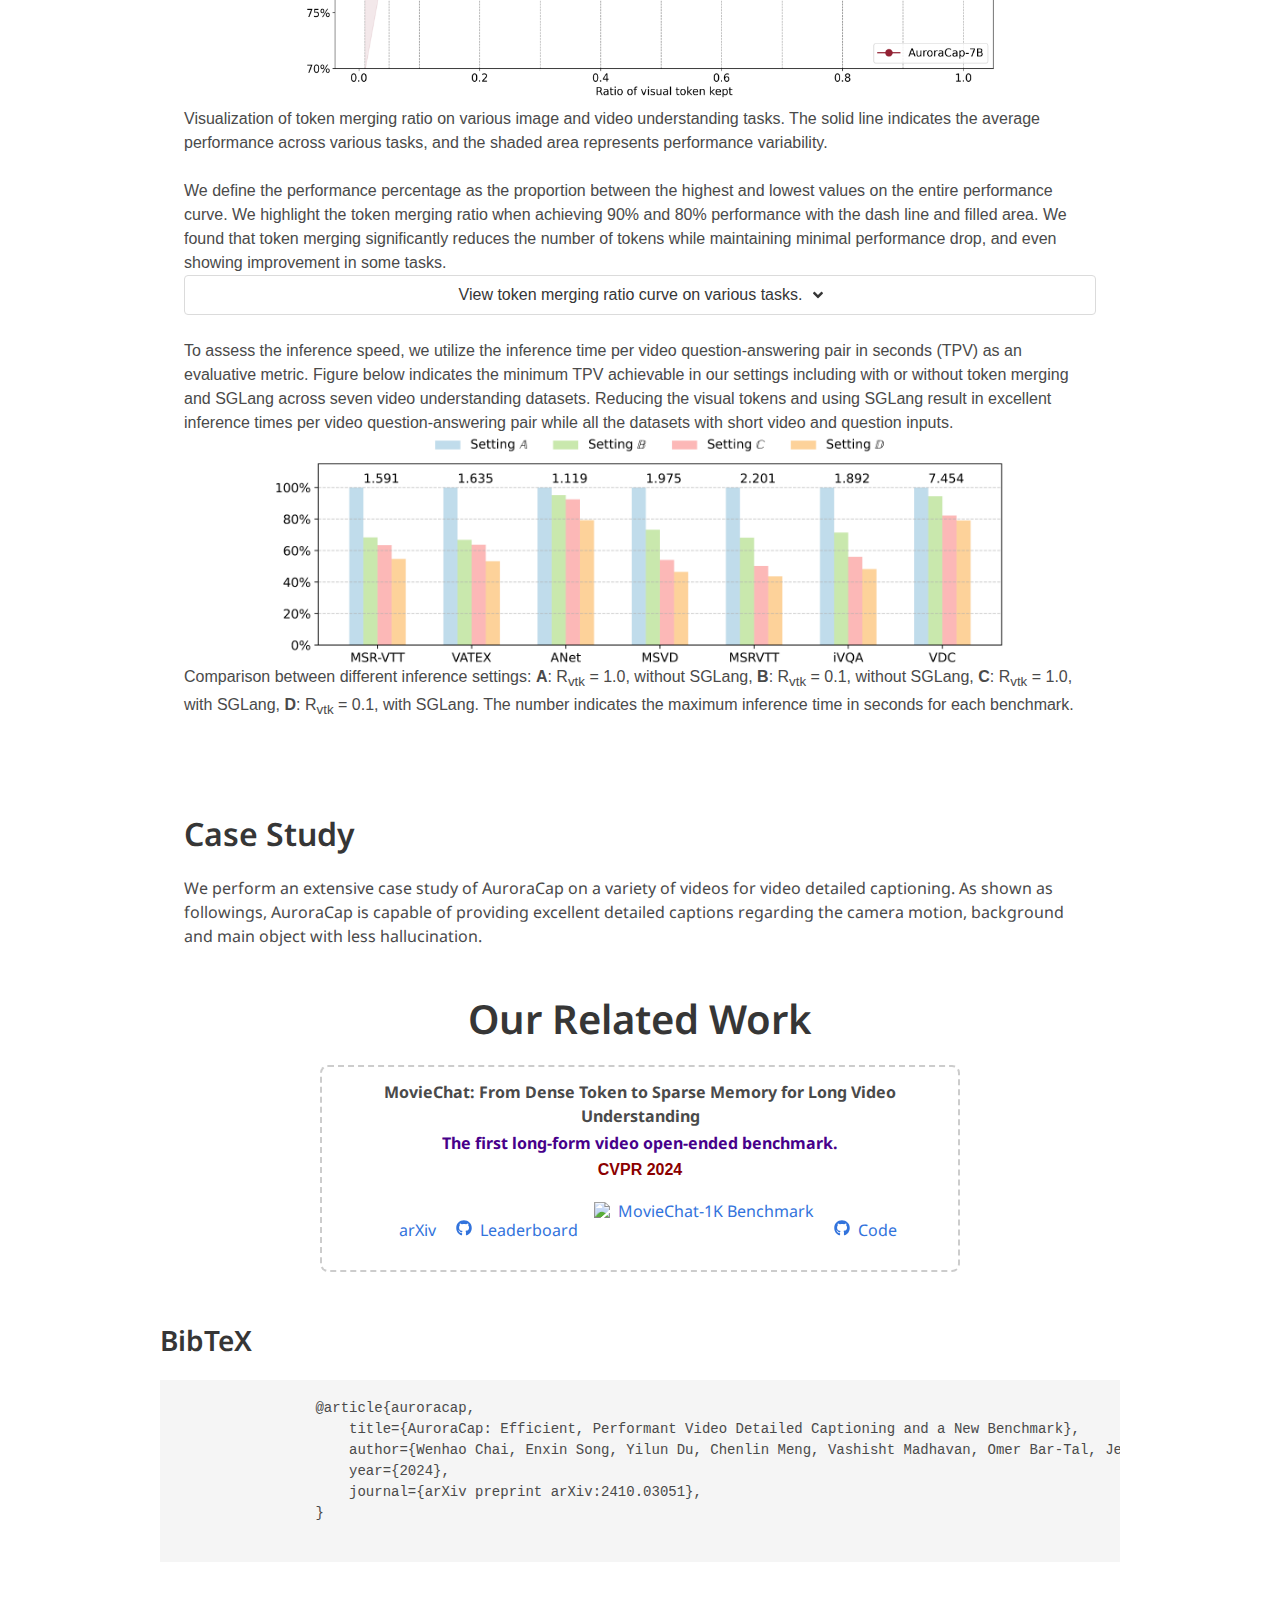
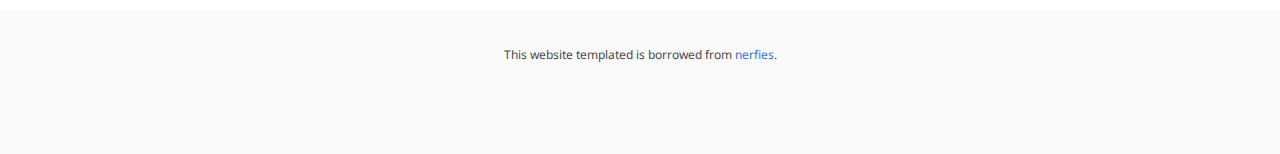
==== commit d150d55b: "main" ====
--- a/index.html
+++ b/index.html
@@ -295,6 +295,7 @@
                     <br>
                     <p>
                         We present a quantitative comparison between AuroraCap with existing state-of-the-art large multimodal models across various sections of structured captions in VDC. 
+                        We use LLaMA-3.1-8B as the LLM evaluation assistant.
                         # F stands for the frame sampling number of the input video, and TPF represents the visual tokens per frame. 
                         The average key frame number in VDC is 10.
                     </p>
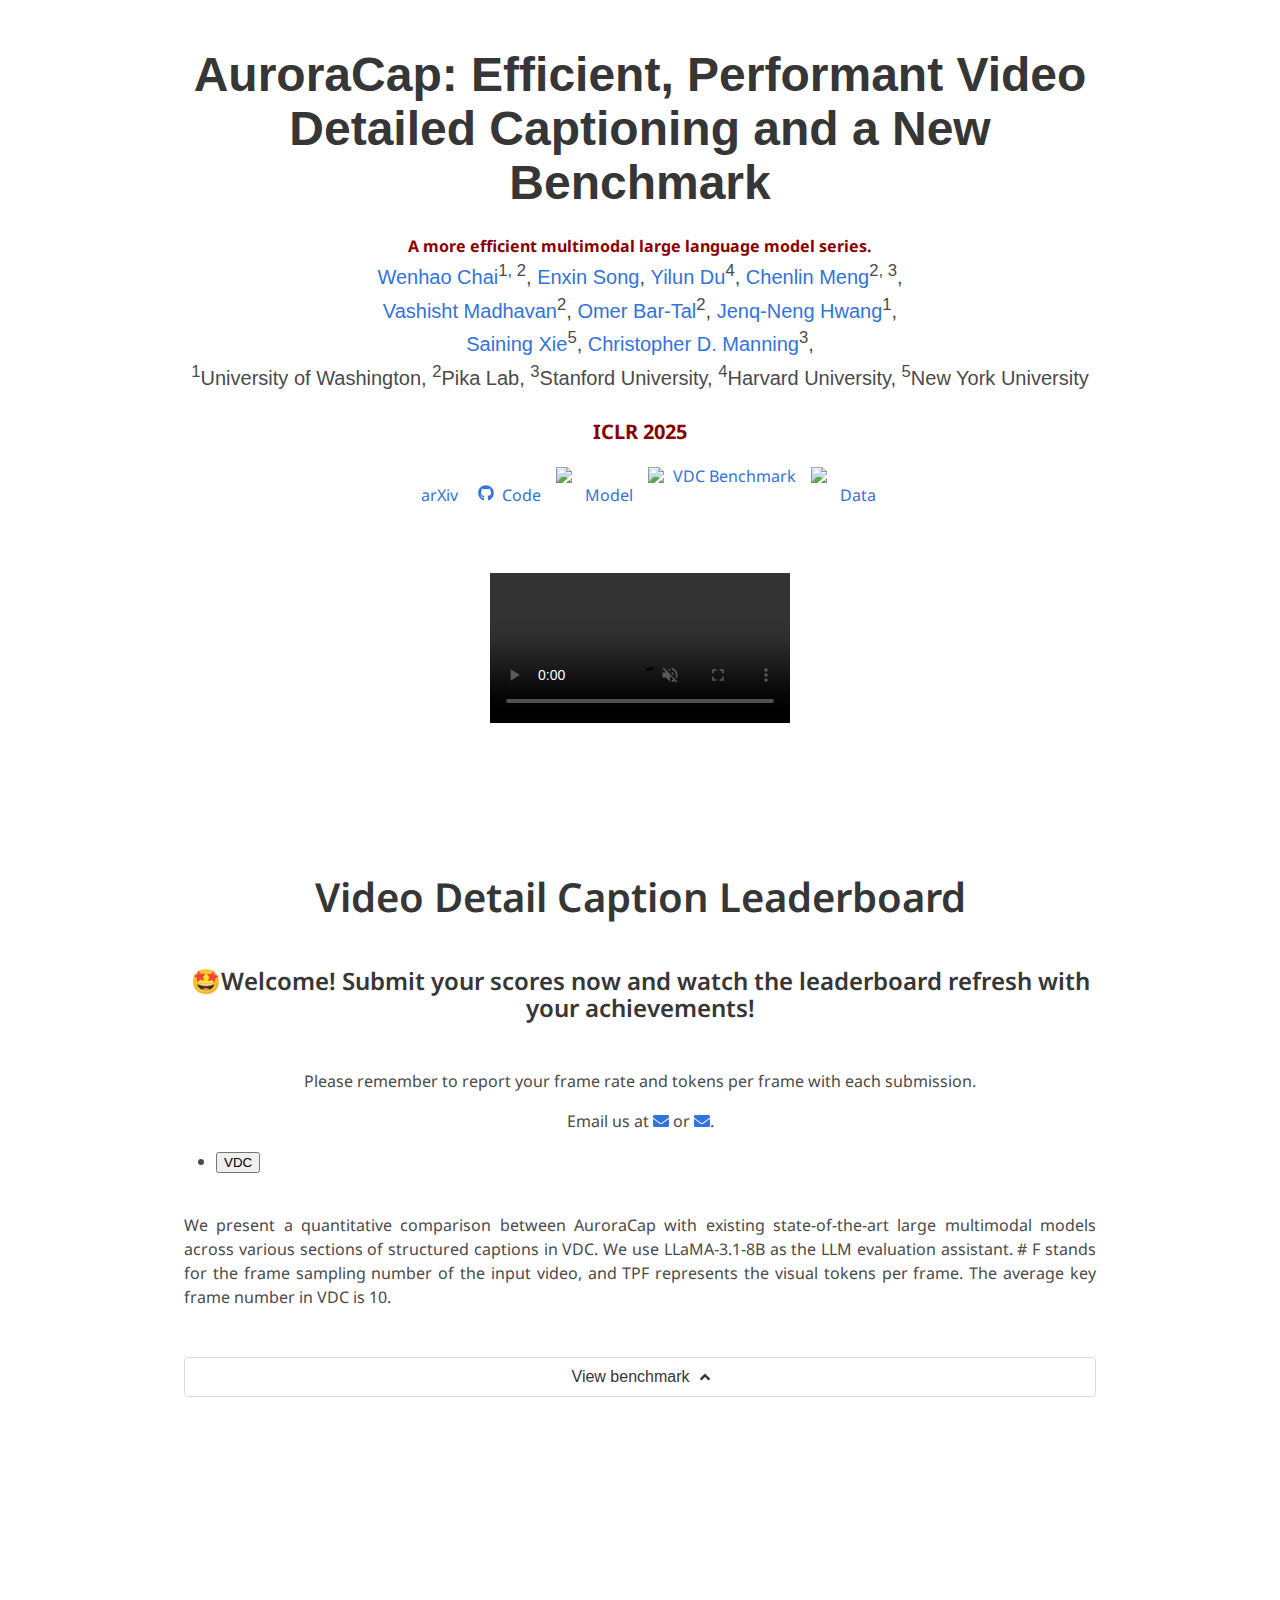
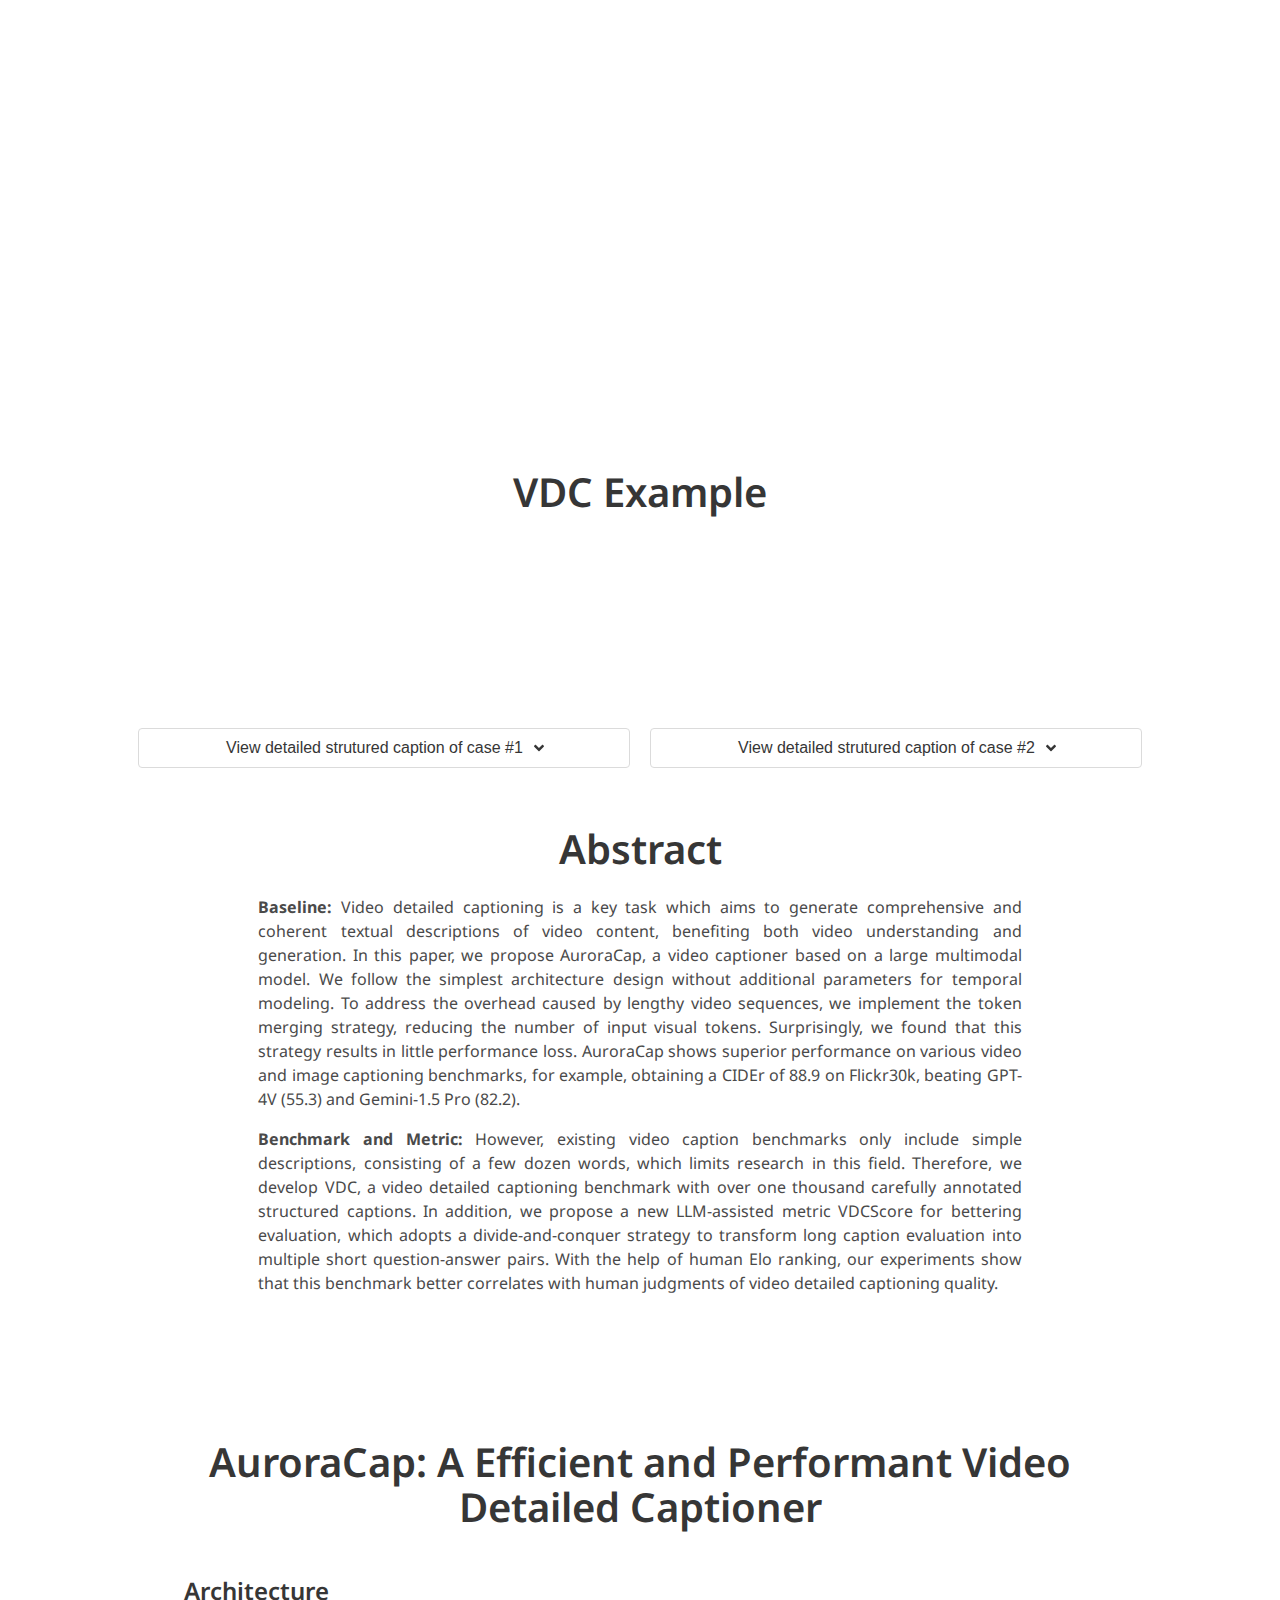
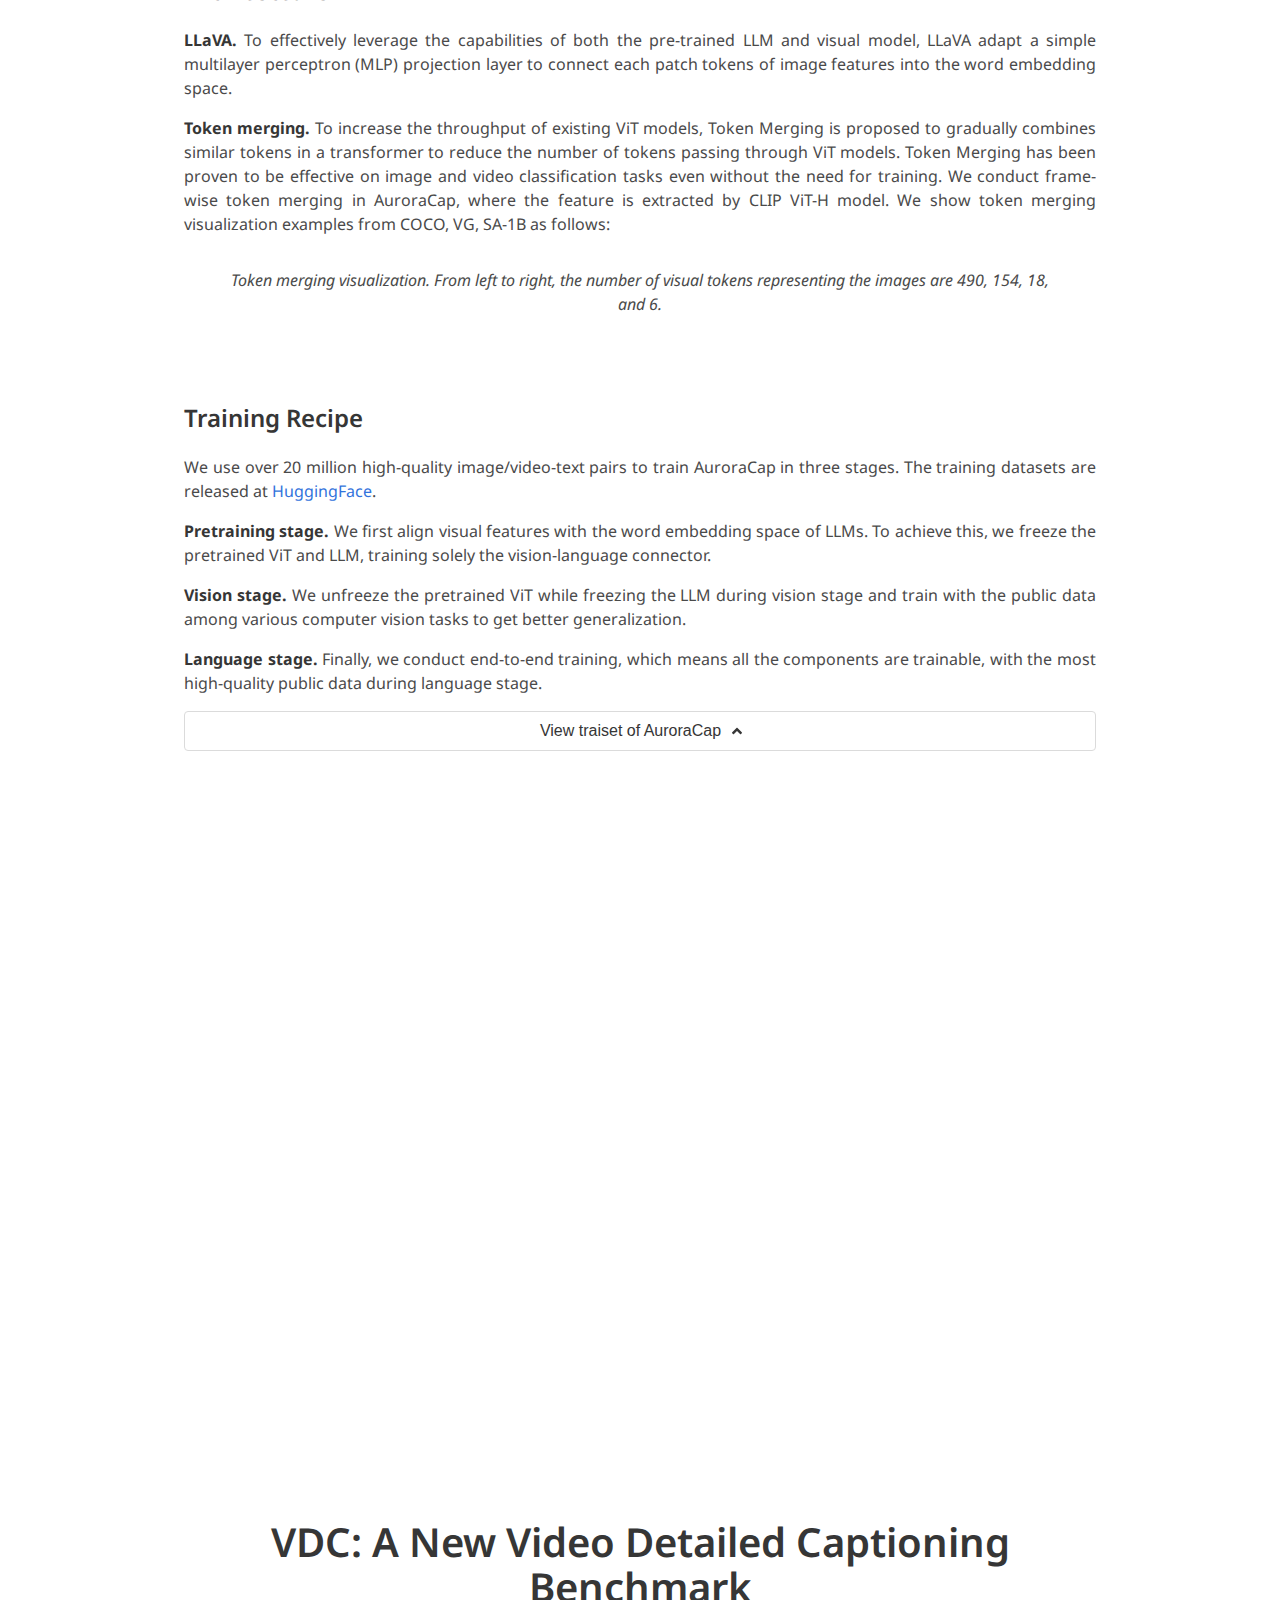
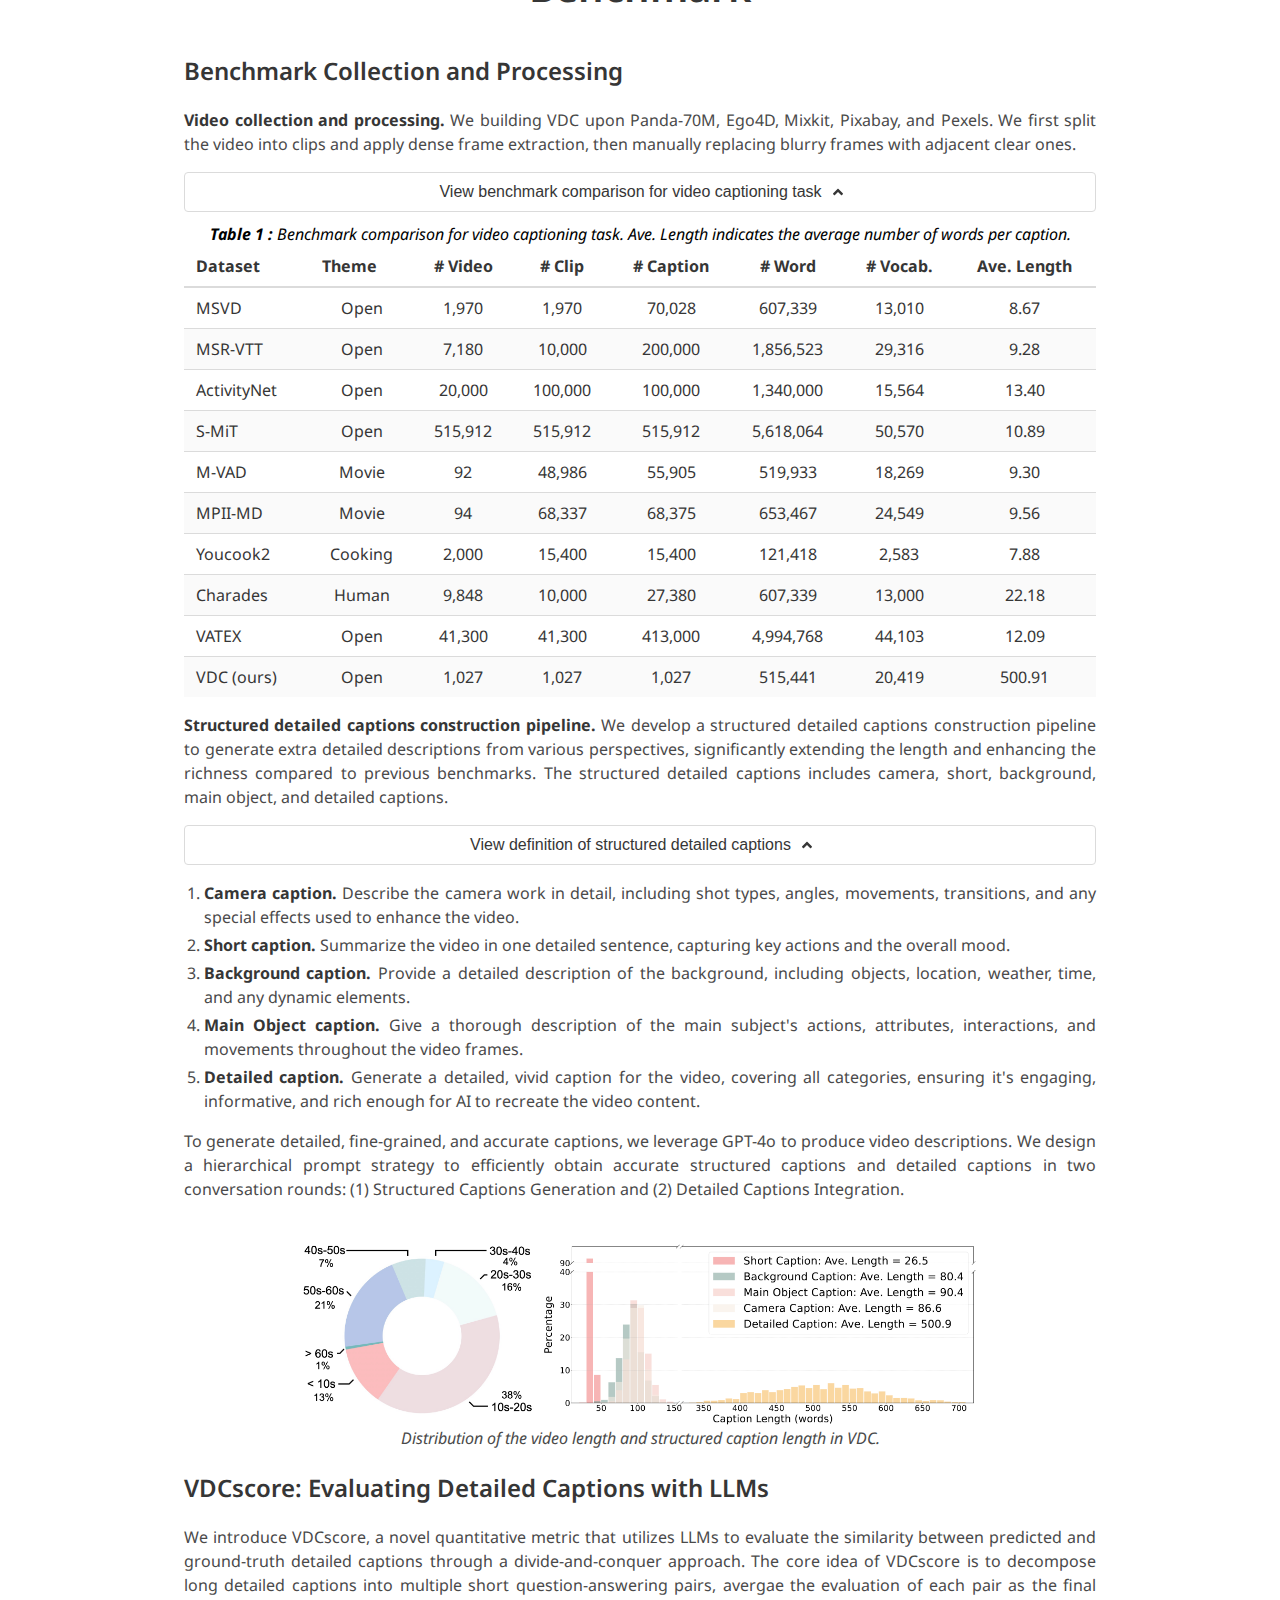
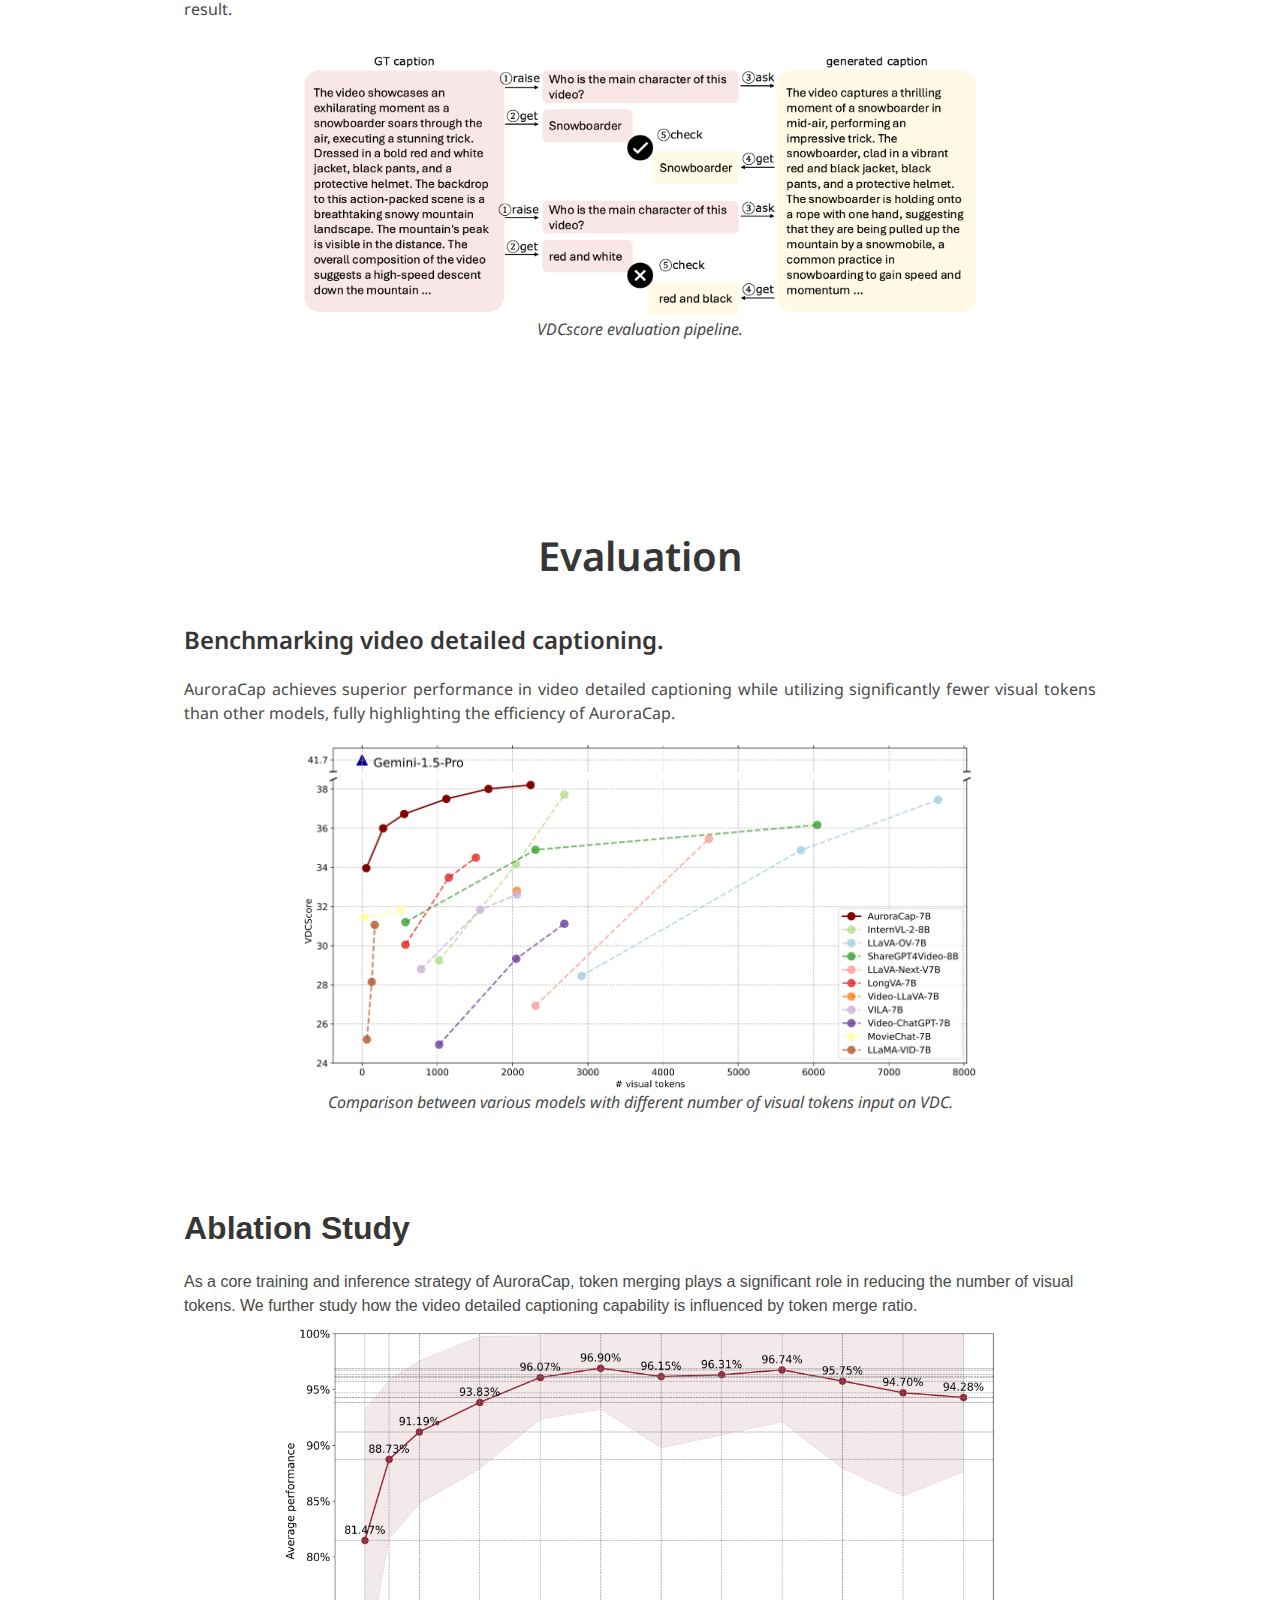
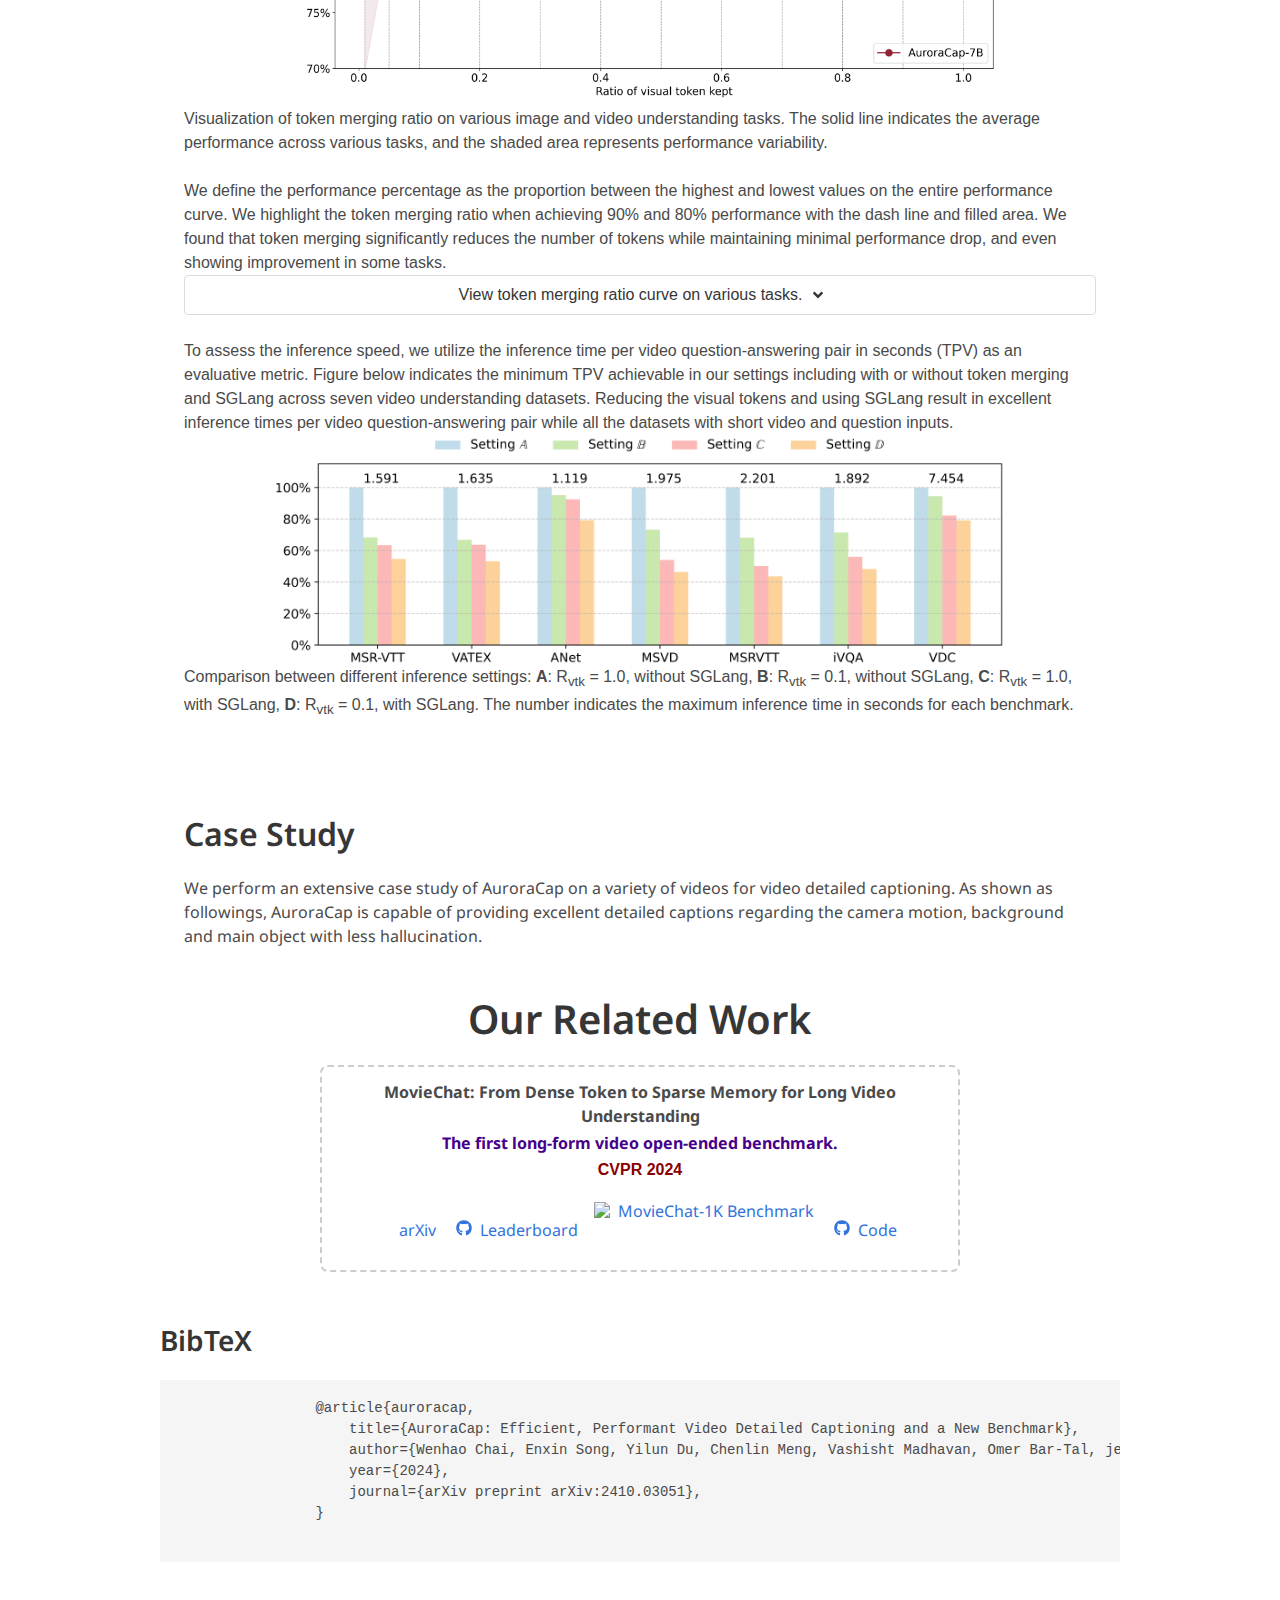
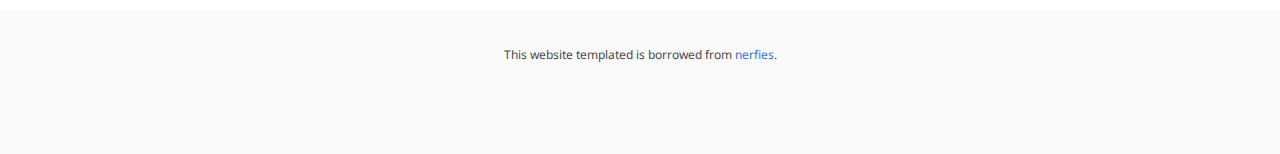
==== commit c45db694: "Update index.html" ====
--- a/index.html
+++ b/index.html
@@ -949,7 +949,7 @@
             <pre>
                 @article{auroracap,
                     title={AuroraCap: Efficient, Performant Video Detailed Captioning and a New Benchmark},
-                    author={Wenhao Chai, Enxin Song, Yilun Du, Chenlin Meng, Vashisht Madhavan, Omer Bar-Tal, Jeng-Neng Hwang, Saining Xie, Christopher D. Manning},
+                    author={Wenhao Chai, Enxin Song, Yilun Du, Chenlin Meng, Vashisht Madhavan, Omer Bar-Tal, jenq-neng Hwang, Saining Xie, Christopher D. Manning},
                     year={2024},
                     journal={arXiv preprint arXiv:2410.03051},
                 }
